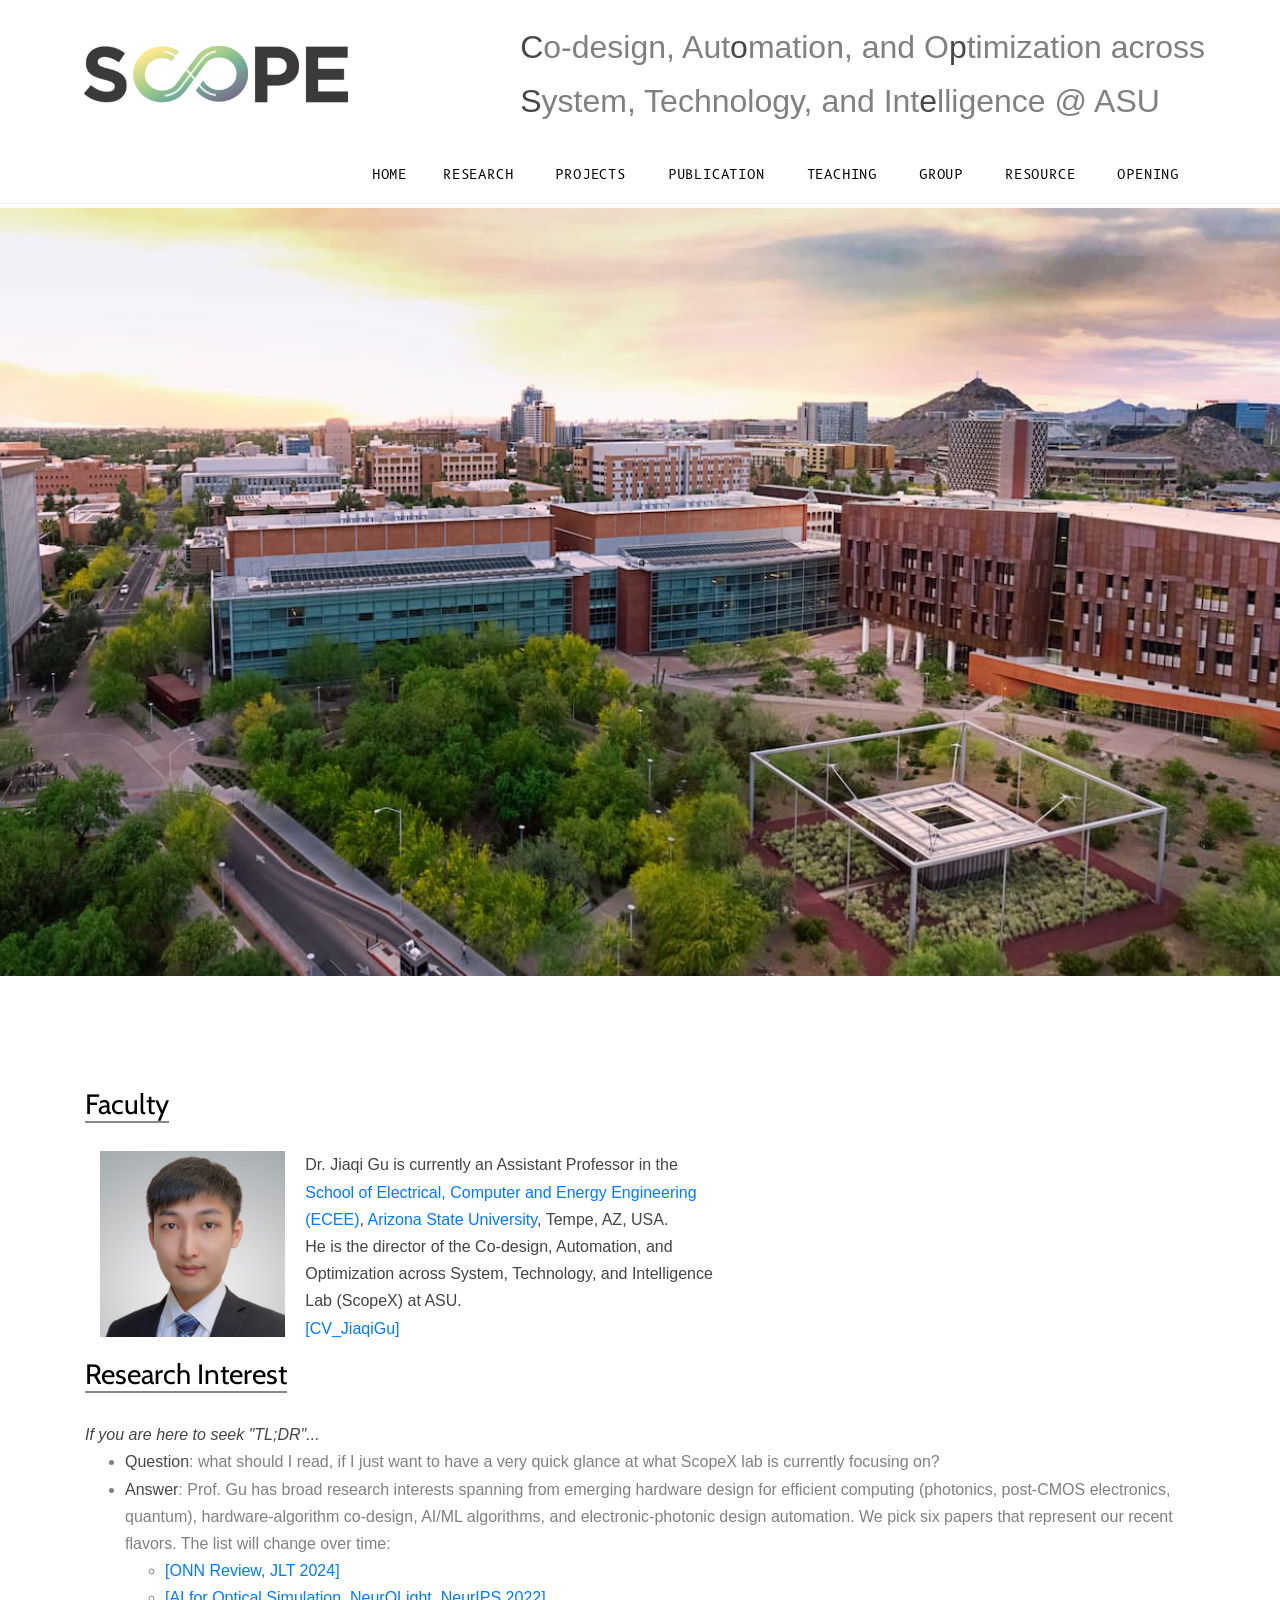
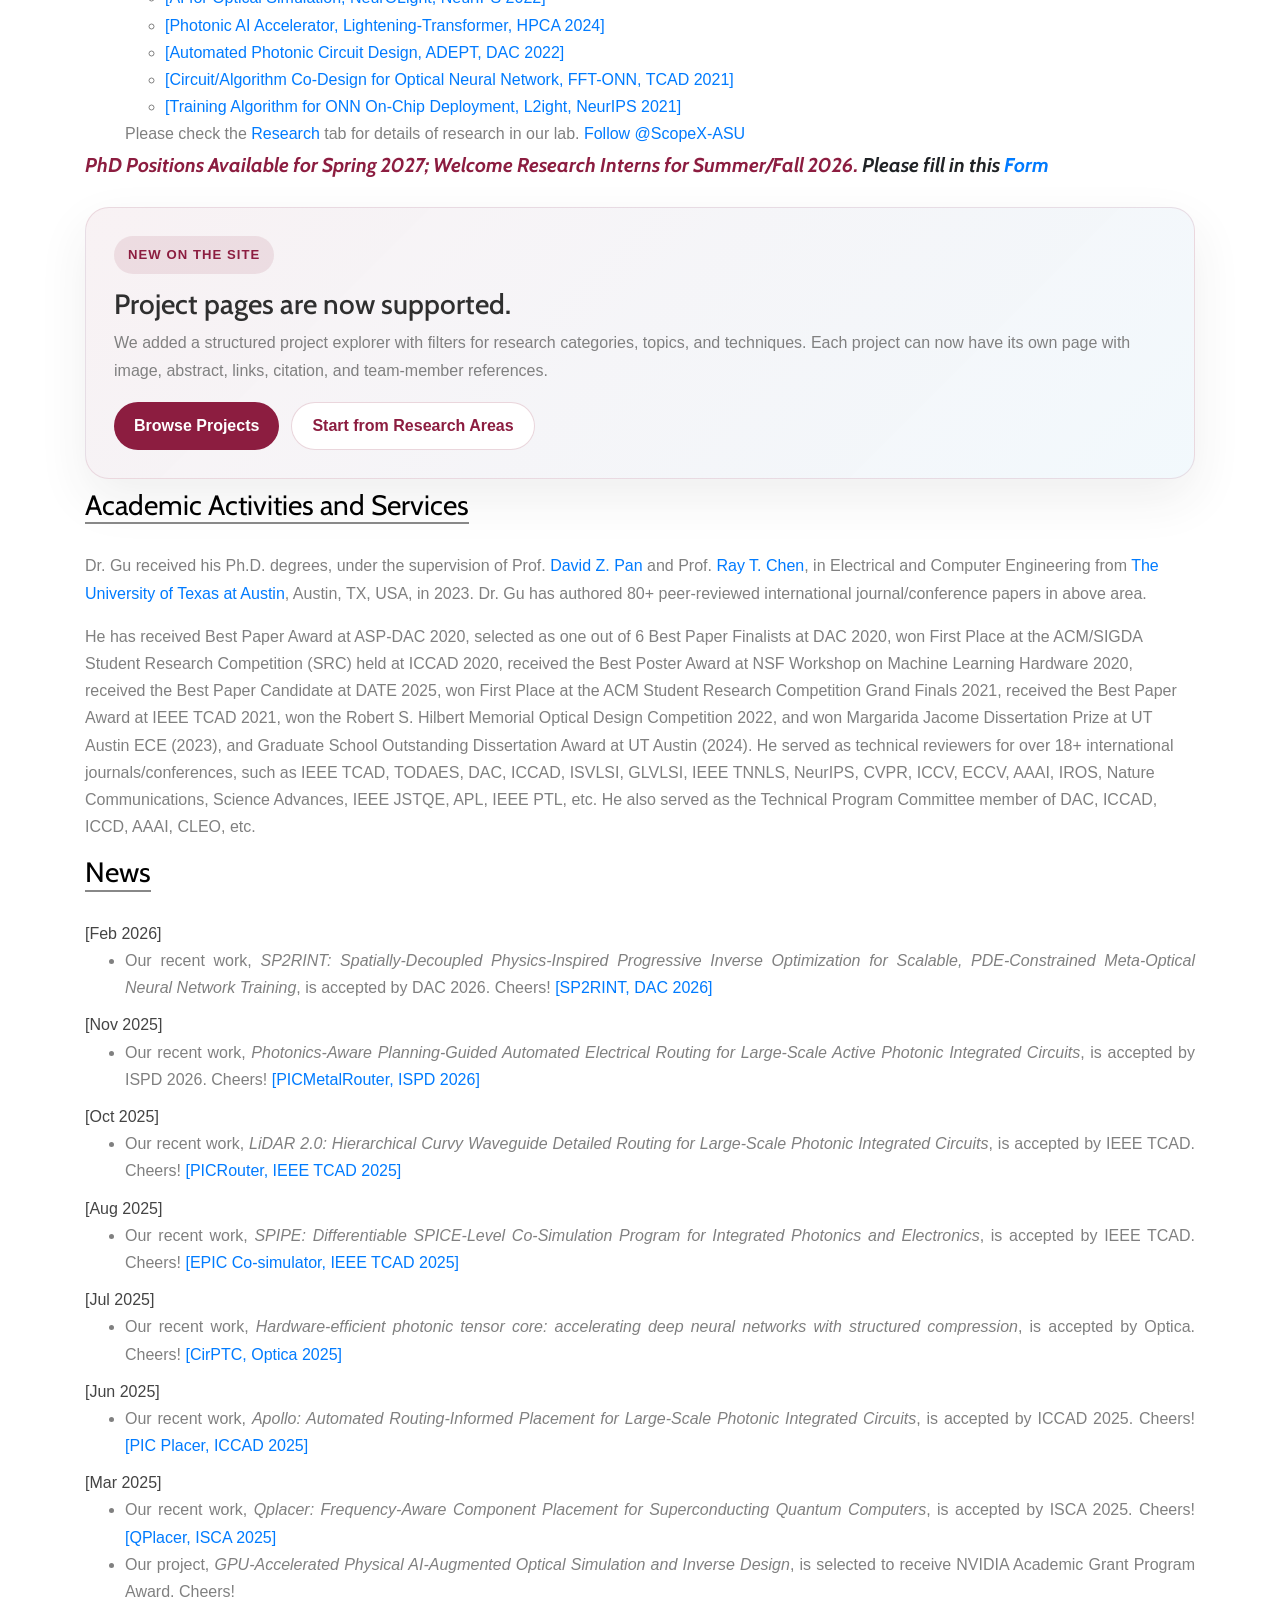
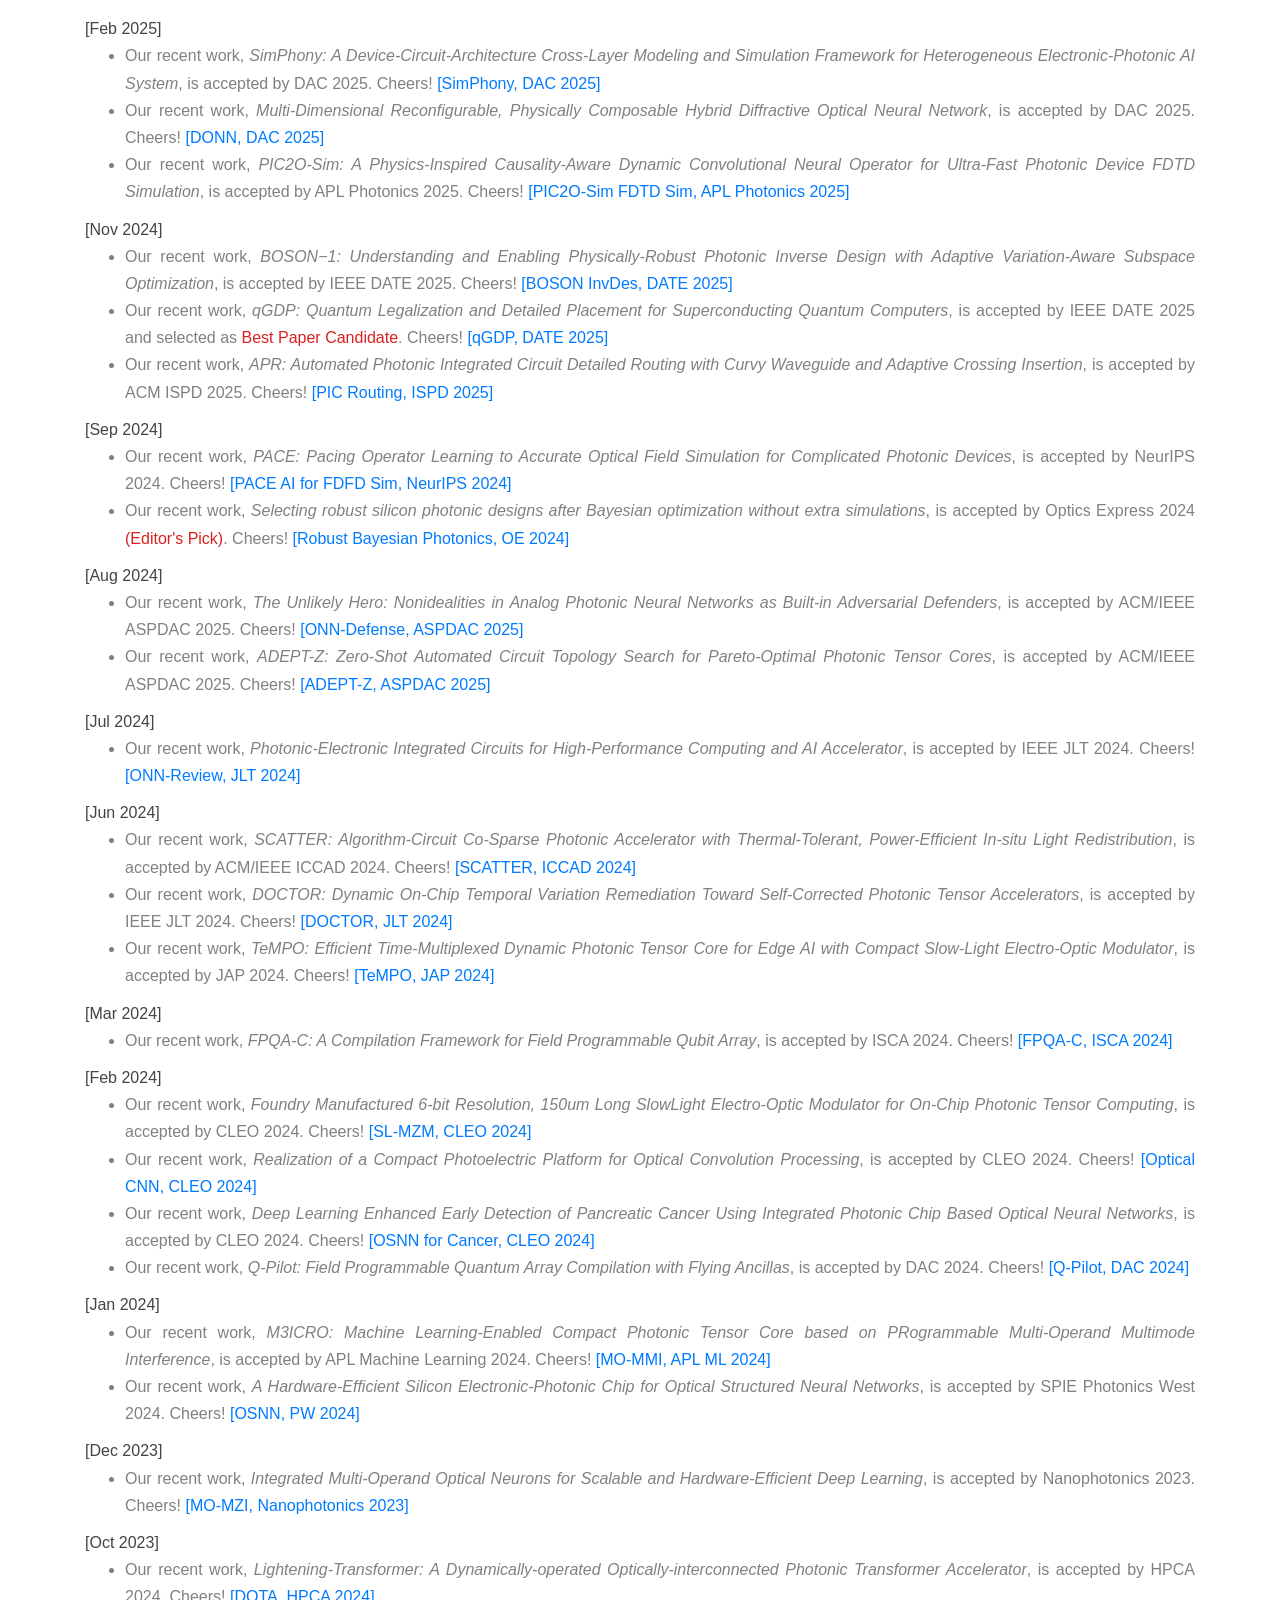
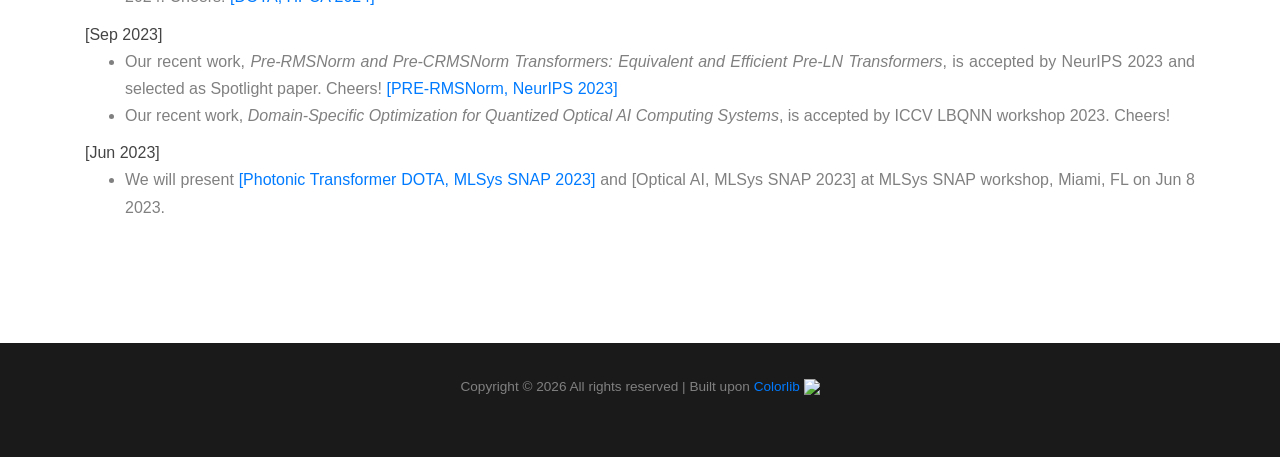
==== index.html @ 62d4c820 "[major] support research projects" ====
<!DOCTYPE html>
<html lang="en">

<head>
    <title>ScopeX @ ASU</title>
    <meta charset="utf-8">
    <meta name="viewport" content="width=device-width, initial-scale=1, shrink-to-fit=no">


    <link href="https://fonts.googleapis.com/css?family=B612+Mono|Cabin:400,700&display=swap" rel="stylesheet">

    <link rel="stylesheet" href="fonts/icomoon/style.css">
    <link rel="stylesheet" href="https://stackpath.bootstrapcdn.com/bootstrap/4.4.1/css/bootstrap.min.css"
        integrity="sha384-Vkoo8x4CGsO3+Hhxv8T/Q5PaXtkKtu6ug5TOeNV6gBiFeWPGFN9MuhOf23Q9Ifjh" crossorigin="anonymous">

    <link rel="stylesheet" href="css/jquery-ui.css">
    <link rel="stylesheet" href="css/owl.carousel.min.css">
    <link rel="stylesheet" href="css/owl.theme.default.min.css">
    <link rel="stylesheet" href="css/owl.theme.default.min.css">

    <link rel="stylesheet" href="css/jquery.fancybox.min.css">

    <link rel="stylesheet" href="fonts/flaticon/font/flaticon.css">

    <link rel="stylesheet" href="css/aos.css">
    <link href="css/jquery.mb.YTPlayer.min.css" media="all" rel="stylesheet" type="text/css">

    <link rel="stylesheet" href="css/style.css">
    <link rel="stylesheet" href="css/projects.css">
    <link rel="shortcut icon" type="image/x-icon" href="favicon.ico" />
    <!-- HTML5 shim and Respond.js for IE8 support of HTML5 elements and media queries -->
    <!--[if lt IE 9]>
    <script src="https://oss.maxcdn.com/html5shiv/3.7.2/html5shiv.min.js"></script>
    <script src="https://oss.maxcdn.com/respond/1.4.2/respond.min.js"></script>
    <![endif]-->


</head>

<body data-spy="scroll" data-target=".site-navbar-target" data-offset="300">

    <div class="site-wrap">

        <div class="site-mobile-menu site-navbar-target">
            <div class="site-mobile-menu-header">
                <div class="site-mobile-menu-close mt-3">
                    <span class="icon-close2 js-menu-toggle"></span>
                </div>
            </div>
            <div class="site-mobile-menu-body"></div>
        </div>

        <div class="header-top">
            <div class="container" style="padding:20px">
                <div class="row align-items-center">
                    <!-- <div class="col-12 col-lg-6 d-flex"> -->
                    <img src="./logo.png" width="25%" />
                    <a class="ml-auto site-logo">
                        <b style="color: rgb(71, 71, 71)">C</b>o-design, Aut<b
                            style="color: rgb(71, 71, 71)">o</b>mation, and O<b
                            style="color: rgb(71, 71, 71)">p</b>timization across<br><b
                            style="color: rgb(71, 71, 71)">S</b>ystem, Technology, and Int<b
                            style="color: rgb(71, 71, 71)">e</b>lligence @ ASU
                    </a>
                    <a href="#"
                        class="ml-auto d-inline-block d-lg-none site-menu-toggle js-menu-toggle text-black"><span
                            class="icon-menu h3"></span></a>

                    <!-- </div> -->
                    <!-- <div class="col-12 col-lg-6 ml-auto d-flex">
                    <div class="ml-md-auto top-social d-none d-lg-inline-block">
                        <a href="#" class="d-inline-block p-3"> </a>
                        <a href="#" class="d-inline-block p-3"> </a>
                        <a href="#" class="d-inline-block p-3"> </a>
                    </div>

                </div> -->
                    <!--          <div class="col-6 d-block d-lg-none text-right">-->

                </div>
            </div>
        </div>


        <div class="site-navbar py-2 js-sticky-header site-navbar-target d-none pl-0 d-lg-block" role="banner">

            <div class="container" style="padding-right=10%">
                <div class="d-flex align-items-right">
                    <!-- <div class="mr-auto">
                    <a href="index.html">
                       <img src="./logo.png" width="10%"/>
                             &nbsp&nbsp<b>V</b>isual <b>I</b>nformatics Group @ University of <b>T</b>exas at <b>A</b>ustin
                    </a>
                </div> -->
                    <div class="ml-auto">
                        <nav class="site-navigation position-relative text-right" role="navigation">
                            <ul class="site-menu main-menu js-clone-nav mr-auto d-none pl-0 d-lg-block">
                                <li class="active">
                                    <a href="index.html" class="nav-link text-right">Home</a>
                                </li>
                                <li>
                                    <a href="research.html" class=" nav-link text-left">Research</a>
                                </li>
                                <li>
                                    <a href="projects/index.html" class=" nav-link text-left">Projects</a>
                                </li>
                                <li>
                                    <a href="publication.html" class=" nav-link text-left">Publication</a>
                                </li>
                                <li>
                                    <a href="teaching.html" class=" nav-link text-left">Teaching</a>
                                </li>
                                <li>
                                    <a href="group.html" class="nav-link text-left">Group</a>
                                </li>
                                <li>
                                    <a href="resource.html" class="nav-link text-left">Resource</a>
                                </li>
                                <li>
                                    <a href="prospective_students.html" class="nav-link text-left">Opening</a>
                                </li>
                                <!-- <li class="nav-item dropdown">
                                              <a class="nav-link dropdown-toggle" href="challenge.html" id="navbarDropdown" role="button" data-toggle="dropdown" aria-haspopup="true" aria-expanded="false">
                                   Challenge
                                 </a>
                                          <div class="dropdown-menu" aria-labelledby="navbarDropdown">
                                           <a class="dropdown-item" href="challenge1.html">Tiny Object Detection Challenge</a>
                                           <a class="dropdown-item" href="challenge2.html">Image Restoration for UDC Challenge</a>
                                         </div>
                            </li>
                            <li>
                                <a href="callforpapers.html" class="nav-link text-left">Call for Papers</a>
                            </li>

                            <li>
                                <a href="speakers.html" class="nav-link text-left">Invited Speakers</a>
                            </li>

                            <li class="nav-item dropdown">
                                <a class="nav-link dropdown-toggle" href="challenge.html" id="navbarDropdown"
                                   role="button" data-toggle="dropdown" aria-haspopup="true" aria-expanded="false">
                                    Previous
                                </a>
                                <div class="dropdown-menu" aria-labelledby="navbarDropdown">
                                    <a class="dropdown-item" href="https://yuqian2.wixsite.com/forlq">RLQ'19</a>
                                </div>
                            </li> -->
                            </ul>
                        </nav>

                    </div>

                </div>
            </div>

        </div>

    </div>


    <div class="site-blocks-cover " style="background-image: url('./background.jpeg');"
        data-stellar-background-ratio="1">
        <div class="container">
            <div class="row align-items-center justify-content-center">
                <div class="col-md-10 text-center" data-aos="fade-up">

                </div>
            </div>
        </div>
    </div>

    <div class="site-section">
        <div class="container">
            <div class="row">
                <div class="col-lg-12">
                    <div class="section-title" style="margin-bottom:20px">
                        <h2>Faculty</h2>
                    </div>
                    <!-- <div class="row align-items-center justify-content-left"> -->
                    <div class="col-1 col-lg-7 d-flex">
                        <img class="avatar" src="./groups/JiaqiGu_2x2.jpg"
                            style="width: 30%; height: 30%; margin-right: 20px;" />
                        <p style="flex: 1;"><b style="color:rgb(68, 68, 68)">Dr. Jiaqi Gu is currently an Assistant
                                Professor in the <a href="https://ecee.engineering.asu.edu/">School of Electrical,
                                    Computer
                                    and Energy Engineering (ECEE)</a>, <a href="https://www.asu.edu/">Arizona State
                                    University</a>, Tempe, AZ, USA.<br>

                                He is the director of the Co-design, Automation, and Optimization across System,
                                Technology, and Intelligence Lab (ScopeX) at
                                ASU.<br>
                                <a href="http://www.jqgu.net/files/Jiaqi_Gu_CV_EN.pdf">[CV_JiaqiGu]</a></b></p>
                    </div>
                    <div class="section-title" style="margin-bottom:20px">
                        <h2>Research Interest</h2>
                    </div>
                    <b style="color:rgb(68, 68, 68)"><i>

                            If you are here to seek "TL;DR"...</i></b>
                    <ul style="margin-bottom:5px">
                        <li><b style="color:rgb(71, 71, 71)">Question</b>: what should I read, if I just want to
                            have a very quick glance at what ScopeX lab is currently focusing on? </li>
                        <li><b style="color:rgb(71, 71, 71)">Answer</b>: Prof. Gu has broad research interests spanning
                            from emerging hardware design for
                            efficient computing (photonics, post-CMOS electronics, quantum), hardware-algorithm
                            co-design, AI/ML
                            algorithms, and electronic-photonic design automation. We pick six papers that
                            represent our recent flavors. The list will change over time:
                            <ul>
                                <li><a href="https://arxiv.org/abs/2403.02688">[ONN Review, JLT 2024]</a></li>
                                <li><a href="http://arxiv.org/abs/2209.10098">[AI for Optical Simulation, NeurOLight,
                                        NeurIPS 2022]</a></li>
                                <li><a href="https://arxiv.org/abs/2305.19533">[Photonic AI Accelerator, Lightening-Transformer, HPCA 2024]</a></li>
                                <li><a href="https://arxiv.org/abs/2112.08703">[Automated Photonic Circuit Design,
                                        ADEPT, DAC
                                        2022]</a></li>
                                <li><a href="https://doi.org/10.1109/TCAD.2020.3027649">[Circuit/Algorithm Co-Design for
                                        Optical Neural Network, FFT-ONN, TCAD 2021]</a></li>
                                <li><a href="https://arxiv.org/abs/2110.14807">[Training Algorithm for ONN On-Chip
                                        Deployment, L2ight, NeurIPS 2021]</a></li>
                            </ul>
                        </li>
                        Please check the <a href="./research.html">Research</a> tab for details of research in our lab.

                        <!-- <li><b style="color:rgb(71, 71, 71)">[New]</b>: Since April 2023, a group of VITA
                                    students volunteer to run a group twitter page together (opinions on students' own):
                                    <a href="https://twitter.com/VITAGroupUT?ref_src=twsrc%5Etfw"
                                        class="twitter-follow-button" data-show-count="false">Follow @VITAGroupUT</a>
                                    <script async src="https://platform.twitter.com/widgets.js" charset="utf-8"
                                        data-size="large"></script>
                                    <p> -->
                        <a class="github-button" href="https://github.com/ScopeX-ASU"
                            aria-label="Follow @ScopeX-ASU on GitHub">Follow @ScopeX-ASU</a>
                        <script async defer src="https://buttons.github.io/buttons.js"></script>
                    </ul>
                    <h5><strong><em><a href="./prospective_students.html" style="color:rgb(140, 29, 64)">
                                    PhD Positions Available for Spring 2027; Welcome Research Interns for Summer/Fall 2026.</a>
                                    Please fill in this <a href="https://forms.gle/Bg6QPACbudNKCsDW9">Form</a></em></strong></h5>
                    <div class="projects-home-card" data-aos="fade-up">
                        <div class="projects-kicker">New on the Site</div>
                        <h3>Project pages are now supported.</h3>
                        <p>We added a structured project explorer with filters for research categories, topics, and
                            techniques. Each project can now have its own page with image, abstract, links, citation,
                            and team-member references.</p>
                        <div class="projects-home-actions">
                            <a class="scopex-button" href="projects/index.html">Browse Projects</a>
                            <a class="scopex-button scopex-button-secondary" href="research.html">Start from Research Areas</a>
                        </div>
                    </div>
                    <div class="section-title" style="margin-bottom:20px">
                        <h2>Academic Activities and Services</h2>
                    </div>
                    <p>Dr. Gu received his Ph.D. degrees, under the supervision of Prof. <a
                            href="https://www.ece.utexas.edu/people/faculty/david-z-pan">David Z. Pan</a> and Prof. <a
                            href="https://www.ece.utexas.edu/people/faculty/ray-chen">Ray T. Chen</a>, in Electrical and
                        Computer Engineering from <a href="https://www.utexas.edu/">The University of Texas at
                            Austin</a>, Austin, TX, USA, in 2023.
                        Dr. Gu has authored 80+ peer-reviewed international journal/conference papers in above area.</p>
                    <p>He has received Best Paper Award at ASP-DAC 2020, selected as one out of 6 Best
                        Paper Finalists
                        at DAC 2020, won First Place at the ACM/SIGDA Student Research Competition (SRC) held at
                        ICCAD
                        2020, received the Best Poster Award at NSF Workshop on Machine Learning Hardware 2020, 
                        received the Best Paper Candidate at DATE 2025, won First Place at the ACM Student Research Competition Grand Finals 2021, received the Best
                        Paper
                        Award at IEEE TCAD 2021, won the Robert S. Hilbert Memorial Optical Design
                        Competition 2022, and won Margarida Jacome Dissertation Prize at UT Austin ECE (2023), and Graduate School Outstanding Dissertation Award at UT Austin (2024).
                        He served as technical reviewers for over 18+ international journals/conferences, such as IEEE
                        TCAD, TODAES, DAC, ICCAD, ISVLSI, GLVLSI, IEEE TNNLS, NeurIPS, CVPR, ICCV, ECCV, AAAI, IROS,
                        Nature Communications, Science Advances, IEEE JSTQE, APL, IEEE PTL, etc. He also served as the
                        Technical
                        Program Committee member of DAC, ICCAD, ICCD, AAAI, CLEO, etc.
                    </p>

                    <div class="section-title" style="margin-bottom:20px">
                        <h2>News</h2>
                    </div>
                    <div class="trend-entry d-flex">
                        <div class="trend-contents">
                            <b style="color:rgb(68, 68, 68)">[Feb 2026]</b>
                            <ul style="margin-bottom:5px">
                                <li> Our recent work, <i>SP2RINT: Spatially-Decoupled Physics-Inspired Progressive Inverse Optimization for Scalable, 
                                    PDE-Constrained Meta-Optical Neural Network Training</i>, 
                                    is accepted by DAC 2026. Cheers!
                                    <a href="https://arxiv.org/abs/2505.18377">[SP2RINT, DAC 2026]</a>
                                </li>
                        </div>
                    </div>
                    <div class="trend-entry d-flex">
                        <div class="trend-contents">
                            <b style="color:rgb(68, 68, 68)">[Nov 2025]</b>
                            <ul style="margin-bottom:5px">
                                <li> Our recent work, <i>Photonics-Aware Planning-Guided Automated Electrical Routing for Large-Scale Active Photonic Integrated Circuits</i>, 
                                    is accepted by ISPD 2026. Cheers!
                                    <a href="https://arxiv.org/abs/2509.23764">[PICMetalRouter, ISPD 2026]</a>
                                </li>
                        </div>
                    </div>
                    <div class="trend-entry d-flex">
                        <div class="trend-contents">
                            <b style="color:rgb(68, 68, 68)">[Oct 2025]</b>
                            <ul style="margin-bottom:5px">
                                <li> Our recent work, <i>LiDAR 2.0: Hierarchical Curvy Waveguide Detailed Routing for Large-Scale Photonic Integrated Circuits</i>, 
                                    is accepted by IEEE TCAD. Cheers!
                                    <a href="https://arxiv.org/abs/2505.17239">[PICRouter, IEEE TCAD 2025]</a>
                                </li>
                        </div>
                    </div>
                    <div class="trend-entry d-flex">
                        <div class="trend-contents">
                            <b style="color:rgb(68, 68, 68)">[Aug 2025]</b>
                            <ul style="margin-bottom:5px">
                                <li> Our recent work, <i>SPIPE: Differentiable SPICE-Level Co-Simulation Program for Integrated Photonics and Electronics</i>, 
                                    is accepted by IEEE TCAD. Cheers!
                                    <a href="https://ieeexplore.ieee.org/document/11123599">[EPIC Co-simulator, IEEE TCAD 2025]</a>
                                </li>
                        </div>
                    </div>
                    <div class="trend-entry d-flex">
                        <div class="trend-contents">
                            <b style="color:rgb(68, 68, 68)">[Jul 2025]</b>
                            <ul style="margin-bottom:5px">
                                <li> Our recent work, <i>Hardware-efficient photonic tensor core: accelerating deep neural networks with structured compression</i>, 
                                    is accepted by Optica. Cheers!
                                    <a href="https://opg.optica.org/optica/fulltext.cfm?uri=optica-12-7-1079&id=574160">[CirPTC, Optica 2025]</a>
                                </li>
                        </div>
                    </div>
                    <div class="trend-entry d-flex">
                        <div class="trend-contents">
                            <b style="color:rgb(68, 68, 68)">[Jun 2025]</b>
                            <ul style="margin-bottom:5px">
                                <li> Our recent work, <i>Apollo: Automated Routing-Informed Placement for Large-Scale Photonic Integrated Circuits</i>, 
                                    is accepted by ICCAD 2025. Cheers!
                                    <a href="https://arxiv.org/abs/2504.18813">[PIC Placer, ICCAD 2025]</a>
                                </li>
                        </div>
                    </div>
                    <div class="trend-entry d-flex">
                        <div class="trend-contents">
                            <b style="color:rgb(68, 68, 68)">[Mar 2025]</b>
                            <ul style="margin-bottom:5px">
                                <li> Our recent work, <i>Qplacer: Frequency-Aware Component Placement for Superconducting Quantum Computers</i>, 
                                    is accepted by ISCA 2025. Cheers!
                                    <a href="https://arxiv.org/abs/2401.17450">[QPlacer, ISCA 2025]</a>
                                </li>
                                <li> Our project, <i>GPU-Accelerated Physical AI-Augmented Optical Simulation and Inverse Design</i>, 
                                    is selected to receive NVIDIA Academic Grant Program Award. Cheers!
                                </li>
                        </div>
                    </div>
                    <div class="trend-entry d-flex">
                        <div class="trend-contents">
                            <b style="color:rgb(68, 68, 68)">[Feb 2025]</b>
                            <ul style="margin-bottom:5px">
                                <li> Our recent work, <i>SimPhony: A Device-Circuit-Architecture Cross-Layer Modeling and Simulation Framework for Heterogeneous Electronic-Photonic AI System</i>, 
                                    is accepted by DAC 2025. Cheers!
                                    <a href="https://arxiv.org/abs/2411.13715">[SimPhony, DAC 2025]</a>
                                </li>
                                <li> Our recent work, <i>Multi-Dimensional Reconfigurable, Physically Composable Hybrid Diffractive Optical Neural Network</i>, 
                                    is accepted by DAC 2025. Cheers!
                                    <a href="https://arxiv.org/abs/2411.05748">[DONN, DAC 2025]</a>
                                </li>
                                <li> Our recent work, <i>PIC2O-Sim: A Physics-Inspired Causality-Aware Dynamic Convolutional Neural Operator for Ultra-Fast Photonic Device FDTD Simulation</i>, 
                                    is accepted by APL Photonics 2025. Cheers!
                                    <a href="https://arxiv.org/abs/2406.17810">[PIC2O-Sim FDTD Sim, APL Photonics 2025]</a>
                                </li>
                        </div>
                    </div>
                    <div class="trend-entry d-flex">
                        <div class="trend-contents">
                            <b style="color:rgb(68, 68, 68)">[Nov 2024]</b>
                            <ul style="margin-bottom:5px">
                                <li> Our recent work, <i>BOSON−1: Understanding and Enabling Physically-Robust Photonic Inverse Design with Adaptive Variation-Aware Subspace Optimization</i>, 
                                    is accepted by IEEE DATE 2025. Cheers!
                                    <a href="https://arxiv.org/abs/2411.08210">[BOSON InvDes, DATE 2025]</a>
                                </li>
                                <li> Our recent work, <i>qGDP: Quantum Legalization and Detailed Placement for Superconducting Quantum Computers</i>, 
                                    is accepted by IEEE DATE 2025 and selected as <b style="color:rgb(217, 33, 33)">Best Paper Candidate</b>. Cheers!
                                    <a href="https://arxiv.org/abs/2411.02447">[qGDP, DATE 2025]</a>
                                </li>
                                <li> Our recent work, <i>APR: Automated Photonic Integrated Circuit Detailed Routing with Curvy Waveguide and Adaptive Crossing Insertion</i>, 
                                    is accepted by ACM ISPD 2025. Cheers!
                                    <a href="https://arxiv.org/abs/2410.01260">[PIC Routing, ISPD 2025]</a>
                                </li>
                        </div>
                    </div>
                    <div class="trend-entry d-flex">
                        <div class="trend-contents">
                            <b style="color:rgb(68, 68, 68)">[Sep 2024]</b>
                            <ul style="margin-bottom:5px">
                                <li> Our recent work, <i>PACE: Pacing Operator Learning
                                    to Accurate Optical Field Simulation for Complicated Photonic Devices</i>, 
                                    is accepted by NeurIPS 2024. Cheers!
                                    <a href="">[PACE AI for FDFD Sim, NeurIPS 2024]</a>
                                </li>
                                <li> Our recent work, <i>Selecting robust silicon photonic designs after Bayesian optimization without extra simulations</i>, 
                                    is accepted by Optics Express 2024 <b style="color:rgb(217, 33, 33)">(Editor's Pick)</b>. Cheers!
                                    <a href="">[Robust Bayesian Photonics, OE 2024]</a>
                                </li>
                        </div>
                    </div>
                    <div class="trend-entry d-flex">
                        <div class="trend-contents">
                            <b style="color:rgb(68, 68, 68)">[Aug 2024]</b>
                            <ul style="margin-bottom:5px">
                                <li> Our recent work, <i>The Unlikely Hero: Nonidealities in Analog Photonic Neural Networks as Built-in Adversarial Defenders</i>, 
                                    is accepted by ACM/IEEE ASPDAC 2025. Cheers! 
                                    <a href="">[ONN-Defense, ASPDAC 2025]</a>
                                </li>
                                <li> Our recent work, <i>ADEPT-Z: Zero-Shot Automated Circuit Topology Search for Pareto-Optimal Photonic Tensor Cores</i>, 
                                    is accepted by ACM/IEEE ASPDAC 2025. Cheers! 
                                    <a href="">[ADEPT-Z, ASPDAC 2025]</a>
                                </li>
                        </div>
                    </div>
                    <div class="trend-entry d-flex">
                        <div class="trend-contents">
                            <b style="color:rgb(68, 68, 68)">[Jul 2024]</b>
                            <ul style="margin-bottom:5px">
                                <li> Our recent work, <i>Photonic-Electronic Integrated Circuits for 
                                    High-Performance Computing and AI Accelerator</i>, 
                                    is accepted by IEEE JLT 2024. Cheers! 
                                    <a href="https://arxiv.org/abs/2403.02688">[ONN-Review, JLT 2024]</a>
                                </li>
                        </div>
                    </div>
                    <div class="trend-entry d-flex">
                        <div class="trend-contents">
                            <b style="color:rgb(68, 68, 68)">[Jun 2024]</b>
                            <ul style="margin-bottom:5px">
                                <li> Our recent work, <i>SCATTER: Algorithm-Circuit Co-Sparse Photonic Accelerator with
                                    Thermal-Tolerant, Power-Efficient In-situ Light Redistribution</i>, 
                                    is accepted by ACM/IEEE ICCAD 2024. Cheers! 
                                    <a href="https://arxiv.org/abs/2407.05510">[SCATTER, ICCAD 2024]</a>
                                </li>
                                <li> Our recent work, <i>DOCTOR: Dynamic On-Chip Temporal Variation Remediation Toward Self-Corrected Photonic Tensor Accelerators</i>, 
                                    is accepted by IEEE JLT 2024. Cheers! 
                                    <a href="https://arxiv.org/abs/2403.02688">[DOCTOR, JLT 2024]</a>
                                </li>
                                <li> Our recent work, <i>TeMPO: Efficient Time-Multiplexed Dynamic Photonic 
                                    Tensor Core for Edge AI with Compact Slow-Light Electro-Optic Modulator</i>, 
                                    is accepted by JAP 2024. Cheers! 
                                    <a href="https://arxiv.org/abs/2402.07393">[TeMPO, JAP 2024]</a>
                                </li>
                        </div>
                    </div>
                    <div class="trend-entry d-flex">
                        <div class="trend-contents">
                            <b style="color:rgb(68, 68, 68)">[Mar 2024]</b>
                            <ul style="margin-bottom:5px">
                                <li> Our recent work, <i>FPQA-C: A Compilation Framework for Field Programmable Qubit Array</i>, 
                                    is accepted by ISCA 2024. Cheers! 
                                    <a href="https://arxiv.org/pdf/2311.15123">[FPQA-C, ISCA 2024]</a>
                                </li>
                        </div>
                    </div>
                    <div class="trend-entry d-flex">
                        <div class="trend-contents">
                            <b style="color:rgb(68, 68, 68)">[Feb 2024]</b>
                            <ul style="margin-bottom:5px">
                                <li> Our recent work, <i>Foundry Manufactured 6-bit Resolution, 150um Long SlowLight Electro-Optic 
                                    Modulator for On-Chip Photonic Tensor Computing</i>, 
                                    is accepted by CLEO 2024. Cheers! 
                                    <a href="http://www.jqgu.net/publications/papers/ONN_CLEO2024_Gu.pdf">[SL-MZM, CLEO 2024]</a>
                                </li>
                                <li> Our recent work, <i>Realization of a Compact Photoelectric Platform for Optical Convolution Processing</i>, 
                                    is accepted by CLEO 2024. Cheers! 
                                    <a href="http://www.jqgu.net/publications/papers/ONN_CLEO2024_Gu2.pdf">[Optical CNN, CLEO 2024]</a>
                                </li>
                                <li> Our recent work, <i>Deep Learning Enhanced Early Detection of Pancreatic Cancer Using Integrated 
                                    Photonic Chip Based Optical Neural Networks</i>, 
                                    is accepted by CLEO 2024. Cheers! 
                                    <a href="http://www.jqgu.net/publications/papers/ONN_CLEO2024_Gu3.pdf">[OSNN for Cancer, CLEO 2024]</a>
                                </li>
                                <li> Our recent work, <i>Q-Pilot: Field Programmable Quantum Array Compilation with Flying Ancillas</i>, 
                                    is accepted by DAC 2024. Cheers! 
                                    <a href="https://arxiv.org/pdf/2311.16190">[Q-Pilot, DAC 2024]</a>
                                </li>
                        </div>
                    </div>
                    <div class="trend-entry d-flex">
                        <div class="trend-contents">
                            <b style="color:rgb(68, 68, 68)">[Jan 2024]</b>
                            <ul style="margin-bottom:5px">
                                <li> Our recent work, <i>M3ICRO: Machine Learning-Enabled Compact Photonic Tensor Core based on PRogrammable Multi-Operand Multimode Interference</i>, 
                                    is accepted by APL Machine Learning 2024. Cheers! 
                                    <a href="https://arxiv.org/abs/2305.19505">[MO-MMI, APL ML 2024]</a>
                                </li>
                                <li> Our recent work, <i>A Hardware-Efficient Silicon Electronic-Photonic Chip for Optical Structured Neural Networks</i>, 
                                    is accepted by SPIE Photonics West 2024. Cheers! 
                                    <a href="https://spie.org/photonics-west/presentation/A-hardware-efficient-silicon-electronic-photonic-chip-for-optical-structured/12892-3">[OSNN, PW 2024]</a>
                                </li>
                        </div>
                    </div>
                    <div class="trend-entry d-flex">
                        <div class="trend-contents">
                            <b style="color:rgb(68, 68, 68)">[Dec 2023]</b>
                            <ul style="margin-bottom:5px">
                                <li> Our recent work, <i>Integrated Multi-Operand Optical Neurons for Scalable and Hardware-Efficient Deep Learning</i>, 
                                    is accepted by Nanophotonics 2023. Cheers! 
                                    <a href="https://arxiv.org/abs/2305.19592">[MO-MZI, Nanophotonics 2023]</a>
                                </li>
                        </div>
                    </div>
                    <div class="trend-entry d-flex">
                        <div class="trend-contents">
                            <b style="color:rgb(68, 68, 68)">[Oct 2023]</b>
                            <ul style="margin-bottom:5px">
                                <li> Our recent work, <i>Lightening-Transformer: A Dynamically-operated Optically-interconnected Photonic Transformer Accelerator</i>, 
                                    is accepted by HPCA 2024. Cheers! 
                                    <a href="https://arxiv.org/abs/2305.19533">[DOTA, HPCA 2024]</a>
                                </li>
                        </div>
                    </div>
                    <div class="trend-entry d-flex">
                        <div class="trend-contents">
                            <b style="color:rgb(68, 68, 68)">[Sep 2023]</b>
                            <ul style="margin-bottom:5px">
                                <li> Our recent work, <i>Pre-RMSNorm and Pre-CRMSNorm Transformers: Equivalent and Efficient Pre-LN Transformers</i>, 
                                    is accepted by NeurIPS 2023 and selected as <b>Spotlight</b> paper. Cheers! 
                                    <a href="https://arxiv.org/abs/2305.19533">[PRE-RMSNorm, NeurIPS 2023]</a>
                                </li>
                                <li> Our recent work, <i>Domain-Specific Optimization for Quantized Optical AI Computing Systems</i>, 
                                    is accepted by ICCV LBQNN workshop 2023. Cheers!
                                </li>
                        </div>
                    </div>
                    <div class="trend-entry d-flex">
                        <div class="trend-contents">
                            <b style="color:rgb(68, 68, 68)">[Jun 2023]</b>
                            <ul style="margin-bottom:5px">
                                <li> We will present <a href="https://arxiv.org/abs/2305.19533">[Photonic Transformer
                                        DOTA, MLSys SNAP 2023]</a> and [Optical AI, MLSys
                                    SNAP 2023] at MLSys SNAP workshop, Miami, FL on Jun 8 2023.
                                </li>

                        </div>
                    </div>
                </div>
            </div>
        </div>
    </div>
    


    <!-- END section -->


    <div class="footer">
        <div class="container">
            <div class="row">
                <div class="col-12">
                    <div class="copyright">
                        <p>
                            <!-- Link back to Colorlib can't be removed. Template is licensed under CC BY 3.0. -->
                            Copyright &copy;
                            <script>document.write(new Date().getFullYear());</script>
                            All rights reserved | Built upon <a href="https://colorlib.com" target="_blank">Colorlib</a>
                            <a href="https://clustrmaps.com/site/1bv8m"  title="Visit tracker"><img src="//www.clustrmaps.com/map_v2.png?d=r-76MZlB4E_y-z9tgq0m_R2gexjWJa-9lZ6piWiMsOw&cl=ffffff" /></a>
                            
                            <!-- Link back to Colorlib can't be removed. Template is licensed under CC BY 3.0. -->
                        </p>

                    </div>
                </div>
            </div>
        </div>
    </div>

    </div>
    <!-- .site-wrap -->


    <!-- loader -->
    <!-- <div id="loader" class="show fullscreen">
    <svg class="circular" width="48px" height="48px">
        <circle class="path-bg" cx="24" cy="24" r="22" fill="none" stroke-width="4" stroke="#eeeeee"/>
        <circle class="path" cx="24" cy="24" r="22" fill="none" stroke-width="4" stroke-miterlimit="10"
                stroke="#ff5e15"/>
    </svg>
</div> -->

    <script src="js/jquery-3.3.1.min.js"></script>
    <script src="js/jquery-migrate-3.0.1.min.js"></script>
    <script src="js/jquery-ui.js"></script>
    <script src="js/popper.min.js"></script>
    <script src="js/bootstrap.min.js"></script>
    <script src="js/owl.carousel.min.js"></script>
    <script src="js/jquery.stellar.min.js"></script>
    <script src="js/jquery.countdown.min.js"></script>
    <script src="js/bootstrap-datepicker.min.js"></script>
    <script src="js/jquery.easing.1.3.js"></script>
    <script src="js/aos.js"></script>
    <script src="js/jquery.fancybox.min.js"></script>
    <script src="js/jquery.sticky.js"></script>
    <script src="js/jquery.mb.YTPlayer.min.js"></script>

    <script src="js/main.js"></script>

</body>

</html>
---- fonts/icomoon/style.css ----
@font-face {
  font-family: 'icomoon';
  src:  url('fonts/icomoon.eot?10si43');
  src:  url('fonts/icomoon.eot?10si43#iefix') format('embedded-opentype'),
    url('fonts/icomoon.ttf?10si43') format('truetype'),
    url('fonts/icomoon.woff?10si43') format('woff'),
    url('fonts/icomoon.svg?10si43#icomoon') format('svg');
  font-weight: normal;
  font-style: normal;
}

[class^="icon-"], [class*=" icon-"] {
  /* use !important to prevent issues with browser extensions that change fonts */
  font-family: 'icomoon' !important;
  speak: none;
  font-style: normal;
  font-weight: normal;
  font-variant: normal;
  text-transform: none;
  line-height: 1;

  /* Better Font Rendering =========== */
  -webkit-font-smoothing: antialiased;
  -moz-osx-font-smoothing: grayscale;
}

.icon-asterisk:before {
  content: "\f069";
}
.icon-plus:before {
  content: "\f067";
}
.icon-question:before {
  content: "\f128";
}
.icon-minus:before {
  content: "\f068";
}
.icon-glass:before {
  content: "\f000";
}
.icon-music:before {
  content: "\f001";
}
.icon-search:before {
  content: "\f002";
}
.icon-envelope-o:before {
  content: "\f003";
}
.icon-heart:before {
  content: "\f004";
}
.icon-star:before {
  content: "\f005";
}
.icon-star-o:before {
  content: "\f006";
}
.icon-user:before {
  content: "\f007";
}
.icon-film:before {
  content: "\f008";
}
.icon-th-large:before {
  content: "\f009";
}
.icon-th:before {
  content: "\f00a";
}
.icon-th-list:before {
  content: "\f00b";
}
.icon-check:before {
  content: "\f00c";
}
.icon-close:before {
  content: "\f00d";
}
.icon-remove:before {
  content: "\f00d";
}
.icon-times:before {
  content: "\f00d";
}
.icon-search-plus:before {
  content: "\f00e";
}
.icon-search-minus:before {
  content: "\f010";
}
.icon-power-off:before {
  content: "\f011";
}
.icon-signal:before {
  content: "\f012";
}
.icon-cog:before {
  content: "\f013";
}
.icon-gear:before {
  content: "\f013";
}
.icon-trash-o:before {
  content: "\f014";
}
.icon-home:before {
  content: "\f015";
}
.icon-file-o:before {
  content: "\f016";
}
.icon-clock-o:before {
  content: "\f017";
}
.icon-road:before {
  content: "\f018";
}
.icon-download:before {
  content: "\f019";
}
.icon-arrow-circle-o-down:before {
  content: "\f01a";
}
.icon-arrow-circle-o-up:before {
  content: "\f01b";
}
.icon-inbox:before {
  content: "\f01c";
}
.icon-play-circle-o:before {
  content: "\f01d";
}
.icon-repeat:before {
  content: "\f01e";
}
.icon-rotate-right:before {
  content: "\f01e";
}
.icon-refresh:before {
  content: "\f021";
}
.icon-list-alt:before {
  content: "\f022";
}
.icon-lock:before {
  content: "\f023";
}
.icon-flag:before {
  content: "\f024";
}
.icon-headphones:before {
  content: "\f025";
}
.icon-volume-off:before {
  content: "\f026";
}
.icon-volume-down:before {
  content: "\f027";
}
.icon-volume-up:before {
  content: "\f028";
}
.icon-qrcode:before {
  content: "\f029";
}
.icon-barcode:before {
  content: "\f02a";
}
.icon-tag:before {
  content: "\f02b";
}
.icon-tags:before {
  content: "\f02c";
}
.icon-book:before {
  content: "\f02d";
}
.icon-bookmark:before {
  content: "\f02e";
}
.icon-print:before {
  content: "\f02f";
}
.icon-camera:before {
  content: "\f030";
}
.icon-font:before {
  content: "\f031";
}
.icon-bold:before {
  content: "\f032";
}
.icon-italic:before {
  content: "\f033";
}
.icon-text-height:before {
  content: "\f034";
}
.icon-text-width:before {
  content: "\f035";
}
.icon-align-left:before {
  content: "\f036";
}
.icon-align-center:before {
  content: "\f037";
}
.icon-align-right:before {
  content: "\f038";
}
.icon-align-justify:before {
  content: "\f039";
}
.icon-list:before {
  content: "\f03a";
}
.icon-dedent:before {
  content: "\f03b";
}
.icon-outdent:before {
  content: "\f03b";
}
.icon-indent:before {
  content: "\f03c";
}
.icon-video-camera:before {
  content: "\f03d";
}
.icon-image:before {
  content: "\f03e";
}
.icon-photo:before {
  content: "\f03e";
}
.icon-picture-o:before {
  content: "\f03e";
}
.icon-pencil:before {
  content: "\f040";
}
.icon-map-marker:before {
  content: "\f041";
}
.icon-adjust:before {
  content: "\f042";
}
.icon-tint:before {
  content: "\f043";
}
.icon-edit:before {
  content: "\f044";
}
.icon-pencil-square-o:before {
  content: "\f044";
}
.icon-share-square-o:before {
  content: "\f045";
}
.icon-check-square-o:before {
  content: "\f046";
}
.icon-arrows:before {
  content: "\f047";
}
.icon-step-backward:before {
  content: "\f048";
}
.icon-fast-backward:before {
  content: "\f049";
}
.icon-backward:before {
  content: "\f04a";
}
.icon-play:before {
  content: "\f04b";
}
.icon-pause:before {
  content: "\f04c";
}
.icon-stop:before {
  content: "\f04d";
}
.icon-forward:before {
  content: "\f04e";
}
.icon-fast-forward:before {
  content: "\f050";
}
.icon-step-forward:before {
  content: "\f051";
}
.icon-eject:before {
  content: "\f052";
}
.icon-chevron-left:before {
  content: "\f053";
}
.icon-chevron-right:before {
  content: "\f054";
}
.icon-plus-circle:before {
  content: "\f055";
}
.icon-minus-circle:before {
  content: "\f056";
}
.icon-times-circle:before {
  content: "\f057";
}
.icon-check-circle:before {
  content: "\f058";
}
.icon-question-circle:before {
  content: "\f059";
}
.icon-info-circle:before {
  content: "\f05a";
}
.icon-crosshairs:before {
  content: "\f05b";
}
.icon-times-circle-o:before {
  content: "\f05c";
}
.icon-check-circle-o:before {
  content: "\f05d";
}
.icon-ban:before {
  content: "\f05e";
}
.icon-arrow-left:before {
  content: "\f060";
}
.icon-arrow-right:before {
  content: "\f061";
}
.icon-arrow-up:before {
  content: "\f062";
}
.icon-arrow-down:before {
  content: "\f063";
}
.icon-mail-forward:before {
  content: "\f064";
}
.icon-share:before {
  content: "\f064";
}
.icon-expand:before {
  content: "\f065";
}
.icon-compress:before {
  content: "\f066";
}
.icon-exclamation-circle:before {
  content: "\f06a";
}
.icon-gift:before {
  content: "\f06b";
}
.icon-leaf:before {
  content: "\f06c";
}
.icon-fire:before {
  content: "\f06d";
}
.icon-eye:before {
  content: "\f06e";
}
.icon-eye-slash:before {
  content: "\f070";
}
.icon-exclamation-triangle:before {
  content: "\f071";
}
.icon-warning:before {
  content: "\f071";
}
.icon-plane:before {
  content: "\f072";
}
.icon-calendar:before {
  content: "\f073";
}
.icon-random:before {
  content: "\f074";
}
.icon-comment:before {
  content: "\f075";
}
.icon-magnet:before {
  content: "\f076";
}
.icon-chevron-up:before {
  content: "\f077";
}
.icon-chevron-down:before {
  content: "\f078";
}
.icon-retweet:before {
  content: "\f079";
}
.icon-shopping-cart:before {
  content: "\f07a";
}
.icon-folder:before {
  content: "\f07b";
}
.icon-folder-open:before {
  content: "\f07c";
}
.icon-arrows-v:before {
  content: "\f07d";
}
.icon-arrows-h:before {
  content: "\f07e";
}
.icon-bar-chart:before {
  content: "\f080";
}
.icon-bar-chart-o:before {
  content: "\f080";
}
.icon-twitter-square:before {
  content: "\f081";
}
.icon-facebook-square:before {
  content: "\f082";
}
.icon-camera-retro:before {
  content: "\f083";
}
.icon-key:before {
  content: "\f084";
}
.icon-cogs:before {
  content: "\f085";
}
.icon-gears:before {
  content: "\f085";
}
.icon-comments:before {
  content: "\f086";
}
.icon-thumbs-o-up:before {
  content: "\f087";
}
.icon-thumbs-o-down:before {
  content: "\f088";
}
.icon-star-half:before {
  content: "\f089";
}
.icon-heart-o:before {
  content: "\f08a";
}
.icon-sign-out:before {
  content: "\f08b";
}
.icon-linkedin-square:before {
  content: "\f08c";
}
.icon-thumb-tack:before {
  content: "\f08d";
}
.icon-external-link:before {
  content: "\f08e";
}
.icon-sign-in:before {
  content: "\f090";
}
.icon-trophy:before {
  content: "\f091";
}
.icon-github-square:before {
  content: "\f092";
}
.icon-upload:before {
  content: "\f093";
}
.icon-lemon-o:before {
  content: "\f094";
}
.icon-phone:before {
  content: "\f095";
}
.icon-square-o:before {
  content: "\f096";
}
.icon-bookmark-o:before {
  content: "\f097";
}
.icon-phone-square:before {
  content: "\f098";
}
.icon-twitter:before {
  content: "\f099";
}
.icon-facebook:before {
  content: "\f09a";
}
.icon-facebook-f:before {
  content: "\f09a";
}
.icon-github:before {
  content: "\f09b";
}
.icon-unlock:before {
  content: "\f09c";
}
.icon-credit-card:before {
  content: "\f09d";
}
.icon-feed:before {
  content: "\f09e";
}
.icon-rss:before {
  content: "\f09e";
}
.icon-hdd-o:before {
  content: "\f0a0";
}
.icon-bullhorn:before {
  content: "\f0a1";
}
.icon-bell-o:before {
  content: "\f0a2";
}
.icon-certificate:before {
  content: "\f0a3";
}
.icon-hand-o-right:before {
  content: "\f0a4";
}
.icon-hand-o-left:before {
  content: "\f0a5";
}
.icon-hand-o-up:before {
  content: "\f0a6";
}
.icon-hand-o-down:before {
  content: "\f0a7";
}
.icon-arrow-circle-left:before {
  content: "\f0a8";
}
.icon-arrow-circle-right:before {
  content: "\f0a9";
}
.icon-arrow-circle-up:before {
  content: "\f0aa";
}
.icon-arrow-circle-down:before {
  content: "\f0ab";
}
.icon-globe:before {
  content: "\f0ac";
}
.icon-wrench:before {
  content: "\f0ad";
}
.icon-tasks:before {
  content: "\f0ae";
}
.icon-filter:before {
  content: "\f0b0";
}
.icon-briefcase:before {
  content: "\f0b1";
}
.icon-arrows-alt:before {
  content: "\f0b2";
}
.icon-group:before {
  content: "\f0c0";
}
.icon-users:before {
  content: "\f0c0";
}
.icon-chain:before {
  content: "\f0c1";
}
.icon-link:before {
  content: "\f0c1";
}
.icon-cloud:before {
  content: "\f0c2";
}
.icon-flask:before {
  content: "\f0c3";
}
.icon-cut:before {
  content: "\f0c4";
}
.icon-scissors:before {
  content: "\f0c4";
}
.icon-copy:before {
  content: "\f0c5";
}
.icon-files-o:before {
  content: "\f0c5";
}
.icon-paperclip:before {
  content: "\f0c6";
}
.icon-floppy-o:before {
  content: "\f0c7";
}
.icon-save:before {
  content: "\f0c7";
}
.icon-square:before {
  content: "\f0c8";
}
.icon-bars:before {
  content: "\f0c9";
}
.icon-navicon:before {
  content: "\f0c9";
}
.icon-reorder:before {
  content: "\f0c9";
}
.icon-list-ul:before {
  content: "\f0ca";
}
.icon-list-ol:before {
  content: "\f0cb";
}
.icon-strikethrough:before {
  content: "\f0cc";
}
.icon-underline:before {
  content: "\f0cd";
}
.icon-table:before {
  content: "\f0ce";
}
.icon-magic:before {
  content: "\f0d0";
}
.icon-truck:before {
  content: "\f0d1";
}
.icon-pinterest:before {
  content: "\f0d2";
}
.icon-pinterest-square:before {
  content: "\f0d3";
}
.icon-google-plus-square:before {
  content: "\f0d4";
}
.icon-google-plus:before {
  content: "\f0d5";
}
.icon-money:before {
  content: "\f0d6";
}
.icon-caret-down:before {
  content: "\f0d7";
}
.icon-caret-up:before {
  content: "\f0d8";
}
.icon-caret-left:before {
  content: "\f0d9";
}
.icon-caret-right:before {
  content: "\f0da";
}
.icon-columns:before {
  content: "\f0db";
}
.icon-sort:before {
  content: "\f0dc";
}
.icon-unsorted:before {
  content: "\f0dc";
}
.icon-sort-desc:before {
  content: "\f0dd";
}
.icon-sort-down:before {
  content: "\f0dd";
}
.icon-sort-asc:before {
  content: "\f0de";
}
.icon-sort-up:before {
  content: "\f0de";
}
.icon-envelope:before {
  content: "\f0e0";
}
.icon-linkedin:before {
  content: "\f0e1";
}
.icon-rotate-left:before {
  content: "\f0e2";
}
.icon-undo:before {
  content: "\f0e2";
}
.icon-gavel:before {
  content: "\f0e3";
}
.icon-legal:before {
  content: "\f0e3";
}
.icon-dashboard:before {
  content: "\f0e4";
}
.icon-tachometer:before {
  content: "\f0e4";
}
.icon-comment-o:before {
  content: "\f0e5";
}
.icon-comments-o:before {
  content: "\f0e6";
}
.icon-bolt:before {
  content: "\f0e7";
}
.icon-flash:before {
  content: "\f0e7";
}
.icon-sitemap:before {
  content: "\f0e8";
}
.icon-umbrella:before {
  content: "\f0e9";
}
.icon-clipboard:before {
  content: "\f0ea";
}
.icon-paste:before {
  content: "\f0ea";
}
.icon-lightbulb-o:before {
  content: "\f0eb";
}
.icon-exchange:before {
  content: "\f0ec";
}
.icon-cloud-download:before {
  content: "\f0ed";
}
.icon-cloud-upload:before {
  content: "\f0ee";
}
.icon-user-md:before {
  content: "\f0f0";
}
.icon-stethoscope:before {
  content: "\f0f1";
}
.icon-suitcase:before {
  content: "\f0f2";
}
.icon-bell:before {
  content: "\f0f3";
}
.icon-coffee:before {
  content: "\f0f4";
}
.icon-cutlery:before {
  content: "\f0f5";
}
.icon-file-text-o:before {
  content: "\f0f6";
}
.icon-building-o:before {
  content: "\f0f7";
}
.icon-hospital-o:before {
  content: "\f0f8";
}
.icon-ambulance:before {
  content: "\f0f9";
}
.icon-medkit:before {
  content: "\f0fa";
}
.icon-fighter-jet:before {
  content: "\f0fb";
}
.icon-beer:before {
  content: "\f0fc";
}
.icon-h-square:before {
  content: "\f0fd";
}
.icon-plus-square:before {
  content: "\f0fe";
}
.icon-angle-double-left:before {
  content: "\f100";
}
.icon-angle-double-right:before {
  content: "\f101";
}
.icon-angle-double-up:before {
  content: "\f102";
}
.icon-angle-double-down:before {
  content: "\f103";
}
.icon-angle-left:before {
  content: "\f104";
}
.icon-angle-right:before {
  content: "\f105";
}
.icon-angle-up:before {
  content: "\f106";
}
.icon-angle-down:before {
  content: "\f107";
}
.icon-desktop:before {
  content: "\f108";
}
.icon-laptop:before {
  content: "\f109";
}
.icon-tablet:before {
  content: "\f10a";
}
.icon-mobile:before {
  content: "\f10b";
}
.icon-mobile-phone:before {
  content: "\f10b";
}
.icon-circle-o:before {
  content: "\f10c";
}
.icon-quote-left:before {
  content: "\f10d";
}
.icon-quote-right:before {
  content: "\f10e";
}
.icon-spinner:before {
  content: "\f110";
}
.icon-circle:before {
  content: "\f111";
}
.icon-mail-reply:before {
  content: "\f112";
}
.icon-reply:before {
  content: "\f112";
}
.icon-github-alt:before {
  content: "\f113";
}
.icon-folder-o:before {
  content: "\f114";
}
.icon-folder-open-o:before {
  content: "\f115";
}
.icon-smile-o:before {
  content: "\f118";
}
.icon-frown-o:before {
  content: "\f119";
}
.icon-meh-o:before {
  content: "\f11a";
}
.icon-gamepad:before {
  content: "\f11b";
}
.icon-keyboard-o:before {
  content: "\f11c";
}
.icon-flag-o:before {
  content: "\f11d";
}
.icon-flag-checkered:before {
  content: "\f11e";
}
.icon-terminal:before {
  content: "\f120";
}
.icon-code:before {
  content: "\f121";
}
.icon-mail-reply-all:before {
  content: "\f122";
}
.icon-reply-all:before {
  content: "\f122";
}
.icon-star-half-empty:before {
  content: "\f123";
}
.icon-star-half-full:before {
  content: "\f123";
}
.icon-star-half-o:before {
  content: "\f123";
}
.icon-location-arrow:before {
  content: "\f124";
}
.icon-crop:before {
  content: "\f125";
}
.icon-code-fork:before {
  content: "\f126";
}
.icon-chain-broken:before {
  content: "\f127";
}
.icon-unlink:before {
  content: "\f127";
}
.icon-info:before {
  content: "\f129";
}
.icon-exclamation:before {
  content: "\f12a";
}
.icon-superscript:before {
  content: "\f12b";
}
.icon-subscript:before {
  content: "\f12c";
}
.icon-eraser:before {
  content: "\f12d";
}
.icon-puzzle-piece:before {
  content: "\f12e";
}
.icon-microphone:before {
  content: "\f130";
}
.icon-microphone-slash:before {
  content: "\f131";
}
.icon-shield:before {
  content: "\f132";
}
.icon-calendar-o:before {
  content: "\f133";
}
.icon-fire-extinguisher:before {
  content: "\f134";
}
.icon-rocket:before {
  content: "\f135";
}
.icon-maxcdn:before {
  content: "\f136";
}
.icon-chevron-circle-left:before {
  content: "\f137";
}
.icon-chevron-circle-right:before {
  content: "\f138";
}
.icon-chevron-circle-up:before {
  content: "\f139";
}
.icon-chevron-circle-down:before {
  content: "\f13a";
}
.icon-html5:before {
  content: "\f13b";
}
.icon-css3:before {
  content: "\f13c";
}
.icon-anchor:before {
  content: "\f13d";
}
.icon-unlock-alt:before {
  content: "\f13e";
}
.icon-bullseye:before {
  content: "\f140";
}
.icon-ellipsis-h:before {
  content: "\f141";
}
.icon-ellipsis-v:before {
  content: "\f142";
}
.icon-rss-square:before {
  content: "\f143";
}
.icon-play-circle:before {
  content: "\f144";
}
.icon-ticket:before {
  content: "\f145";
}
.icon-minus-square:before {
  content: "\f146";
}
.icon-minus-square-o:before {
  content: "\f147";
}
.icon-level-up:before {
  content: "\f148";
}
.icon-level-down:before {
  content: "\f149";
}
.icon-check-square:before {
  content: "\f14a";
}
.icon-pencil-square:before {
  content: "\f14b";
}
.icon-external-link-square:before {
  content: "\f14c";
}
.icon-share-square:before {
  content: "\f14d";
}
.icon-compass:before {
  content: "\f14e";
}
.icon-caret-square-o-down:before {
  content: "\f150";
}
.icon-toggle-down:before {
  content: "\f150";
}
.icon-caret-square-o-up:before {
  content: "\f151";
}
.icon-toggle-up:before {
  content: "\f151";
}
.icon-caret-square-o-right:before {
  content: "\f152";
}
.icon-toggle-right:before {
  content: "\f152";
}
.icon-eur:before {
  content: "\f153";
}
.icon-euro:before {
  content: "\f153";
}
.icon-gbp:before {
  content: "\f154";
}
.icon-dollar:before {
  content: "\f155";
}
.icon-usd:before {
  content: "\f155";
}
.icon-inr:before {
  content: "\f156";
}
.icon-rupee:before {
  content: "\f156";
}
.icon-cny:before {
  content: "\f157";
}
.icon-jpy:before {
  content: "\f157";
}
.icon-rmb:before {
  content: "\f157";
}
.icon-yen:before {
  content: "\f157";
}
.icon-rouble:before {
  content: "\f158";
}
.icon-rub:before {
  content: "\f158";
}
.icon-ruble:before {
  content: "\f158";
}
.icon-krw:before {
  content: "\f159";
}
.icon-won:before {
  content: "\f159";
}
.icon-bitcoin:before {
  content: "\f15a";
}
.icon-btc:before {
  content: "\f15a";
}
.icon-file:before {
  content: "\f15b";
}
.icon-file-text:before {
  content: "\f15c";
}
.icon-sort-alpha-asc:before {
  content: "\f15d";
}
.icon-sort-alpha-desc:before {
  content: "\f15e";
}
.icon-sort-amount-asc:before {
  content: "\f160";
}
.icon-sort-amount-desc:before {
  content: "\f161";
}
.icon-sort-numeric-asc:before {
  content: "\f162";
}
.icon-sort-numeric-desc:before {
  content: "\f163";
}
.icon-thumbs-up:before {
  content: "\f164";
}
.icon-thumbs-down:before {
  content: "\f165";
}
.icon-youtube-square:before {
  content: "\f166";
}
.icon-youtube:before {
  content: "\f167";
}
.icon-xing:before {
  content: "\f168";
}
.icon-xing-square:before {
  content: "\f169";
}
.icon-youtube-play:before {
  content: "\f16a";
}
.icon-dropbox:before {
  content: "\f16b";
}
.icon-stack-overflow:before {
  content: "\f16c";
}
.icon-instagram:before {
  content: "\f16d";
}
.icon-flickr:before {
  content: "\f16e";
}
.icon-adn:before {
  content: "\f170";
}
.icon-bitbucket:before {
  content: "\f171";
}
.icon-bitbucket-square:before {
  content: "\f172";
}
.icon-tumblr:before {
  content: "\f173";
}
.icon-tumblr-square:before {
  content: "\f174";
}
.icon-long-arrow-down:before {
  content: "\f175";
}
.icon-long-arrow-up:before {
  content: "\f176";
}
.icon-long-arrow-left:before {
  content: "\f177";
}
.icon-long-arrow-right:before {
  content: "\f178";
}
.icon-apple:before {
  content: "\f179";
}
.icon-windows:before {
  content: "\f17a";
}
.icon-android:before {
  content: "\f17b";
}
.icon-linux:before {
  content: "\f17c";
}
.icon-dribbble:before {
  content: "\f17d";
}
.icon-skype:before {
  content: "\f17e";
}
.icon-foursquare:before {
  content: "\f180";
}
.icon-trello:before {
  content: "\f181";
}
.icon-female:before {
  content: "\f182";
}
.icon-male:before {
  content: "\f183";
}
.icon-gittip:before {
  content: "\f184";
}
.icon-gratipay:before {
  content: "\f184";
}
.icon-sun-o:before {
  content: "\f185";
}
.icon-moon-o:before {
  content: "\f186";
}
.icon-archive:before {
  content: "\f187";
}
.icon-bug:before {
  content: "\f188";
}
.icon-vk:before {
  content: "\f189";
}
.icon-weibo:before {
  content: "\f18a";
}
.icon-renren:before {
  content: "\f18b";
}
.icon-pagelines:before {
  content: "\f18c";
}
.icon-stack-exchange:before {
  content: "\f18d";
}
.icon-arrow-circle-o-right:before {
  content: "\f18e";
}
.icon-arrow-circle-o-left:before {
  content: "\f190";
}
.icon-caret-square-o-left:before {
  content: "\f191";
}
.icon-toggle-left:before {
  content: "\f191";
}
.icon-dot-circle-o:before {
  content: "\f192";
}
.icon-wheelchair:before {
  content: "\f193";
}
.icon-vimeo-square:before {
  content: "\f194";
}
.icon-try:before {
  content: "\f195";
}
.icon-turkish-lira:before {
  content: "\f195";
}
.icon-plus-square-o:before {
  content: "\f196";
}
.icon-space-shuttle:before {
  content: "\f197";
}
.icon-slack:before {
  content: "\f198";
}
.icon-envelope-square:before {
  content: "\f199";
}
.icon-wordpress:before {
  content: "\f19a";
}
.icon-openid:before {
  content: "\f19b";
}
.icon-bank:before {
  content: "\f19c";
}
.icon-institution:before {
  content: "\f19c";
}
.icon-university:before {
  content: "\f19c";
}
.icon-graduation-cap:before {
  content: "\f19d";
}
.icon-mortar-board:before {
  content: "\f19d";
}
.icon-yahoo:before {
  content: "\f19e";
}
.icon-google:before {
  content: "\f1a0";
}
.icon-reddit:before {
  content: "\f1a1";
}
.icon-reddit-square:before {
  content: "\f1a2";
}
.icon-stumbleupon-circle:before {
  content: "\f1a3";
}
.icon-stumbleupon:before {
  content: "\f1a4";
}
.icon-delicious:before {
  content: "\f1a5";
}
.icon-digg:before {
  content: "\f1a6";
}
.icon-pied-piper-pp:before {
  content: "\f1a7";
}
.icon-pied-piper-alt:before {
  content: "\f1a8";
}
.icon-drupal:before {
  content: "\f1a9";
}
.icon-joomla:before {
  content: "\f1aa";
}
.icon-language:before {
  content: "\f1ab";
}
.icon-fax:before {
  content: "\f1ac";
}
.icon-building:before {
  content: "\f1ad";
}
.icon-child:before {
  content: "\f1ae";
}
.icon-paw:before {
  content: "\f1b0";
}
.icon-spoon:before {
  content: "\f1b1";
}
.icon-cube:before {
  content: "\f1b2";
}
.icon-cubes:before {
  content: "\f1b3";
}
.icon-behance:before {
  content: "\f1b4";
}
.icon-behance-square:before {
  content: "\f1b5";
}
.icon-steam:before {
  content: "\f1b6";
}
.icon-steam-square:before {
  content: "\f1b7";
}
.icon-recycle:before {
  content: "\f1b8";
}
.icon-automobile:before {
  content: "\f1b9";
}
.icon-car:before {
  content: "\f1b9";
}
.icon-cab:before {
  content: "\f1ba";
}
.icon-taxi:before {
  content: "\f1ba";
}
.icon-tree:before {
  content: "\f1bb";
}
.icon-spotify:before {
  content: "\f1bc";
}
.icon-deviantart:before {
  content: "\f1bd";
}
.icon-soundcloud:before {
  content: "\f1be";
}
.icon-database:before {
  content: "\f1c0";
}
.icon-file-pdf-o:before {
  content: "\f1c1";
}
.icon-file-word-o:before {
  content: "\f1c2";
}
.icon-file-excel-o:before {
  content: "\f1c3";
}
.icon-file-powerpoint-o:before {
  content: "\f1c4";
}
.icon-file-image-o:before {
  content: "\f1c5";
}
.icon-file-photo-o:before {
  content: "\f1c5";
}
.icon-file-picture-o:before {
  content: "\f1c5";
}
.icon-file-archive-o:before {
  content: "\f1c6";
}
.icon-file-zip-o:before {
  content: "\f1c6";
}
.icon-file-audio-o:before {
  content: "\f1c7";
}
.icon-file-sound-o:before {
  content: "\f1c7";
}
.icon-file-movie-o:before {
  content: "\f1c8";
}
.icon-file-video-o:before {
  content: "\f1c8";
}
.icon-file-code-o:before {
  content: "\f1c9";
}
.icon-vine:before {
  content: "\f1ca";
}
.icon-codepen:before {
  content: "\f1cb";
}
.icon-jsfiddle:before {
  content: "\f1cc";
}
.icon-life-bouy:before {
  content: "\f1cd";
}
.icon-life-buoy:before {
  content: "\f1cd";
}
.icon-life-ring:before {
  content: "\f1cd";
}
.icon-life-saver:before {
  content: "\f1cd";
}
.icon-support:before {
  content: "\f1cd";
}
.icon-circle-o-notch:before {
  content: "\f1ce";
}
.icon-ra:before {
  content: "\f1d0";
}
.icon-rebel:before {
  content: "\f1d0";
}
.icon-resistance:before {
  content: "\f1d0";
}
.icon-empire:before {
  content: "\f1d1";
}
.icon-ge:before {
  content: "\f1d1";
}
.icon-git-square:before {
  content: "\f1d2";
}
.icon-git:before {
  content: "\f1d3";
}
.icon-hacker-news:before {
  content: "\f1d4";
}
.icon-y-combinator-square:before {
  content: "\f1d4";
}
.icon-yc-square:before {
  content: "\f1d4";
}
.icon-tencent-weibo:before {
  content: "\f1d5";
}
.icon-qq:before {
  content: "\f1d6";
}
.icon-wechat:before {
  content: "\f1d7";
}
.icon-weixin:before {
  content: "\f1d7";
}
.icon-paper-plane:before {
  content: "\f1d8";
}
.icon-send:before {
  content: "\f1d8";
}
.icon-paper-plane-o:before {
  content: "\f1d9";
}
.icon-send-o:before {
  content: "\f1d9";
}
.icon-history:before {
  content: "\f1da";
}
.icon-circle-thin:before {
  content: "\f1db";
}
.icon-header:before {
  content: "\f1dc";
}
.icon-paragraph:before {
  content: "\f1dd";
}
.icon-sliders:before {
  content: "\f1de";
}
.icon-share-alt:before {
  content: "\f1e0";
}
.icon-share-alt-square:before {
  content: "\f1e1";
}
.icon-bomb:before {
  content: "\f1e2";
}
.icon-futbol-o:before {
  content: "\f1e3";
}
.icon-soccer-ball-o:before {
  content: "\f1e3";
}
.icon-tty:before {
  content: "\f1e4";
}
.icon-binoculars:before {
  content: "\f1e5";
}
.icon-plug:before {
  content: "\f1e6";
}
.icon-slideshare:before {
  content: "\f1e7";
}
.icon-twitch:before {
  content: "\f1e8";
}
.icon-yelp:before {
  content: "\f1e9";
}
.icon-newspaper-o:before {
  content: "\f1ea";
}
.icon-wifi:before {
  content: "\f1eb";
}
.icon-calculator:before {
  content: "\f1ec";
}
.icon-paypal:before {
  content: "\f1ed";
}
.icon-google-wallet:before {
  content: "\f1ee";
}
.icon-cc-visa:before {
  content: "\f1f0";
}
.icon-cc-mastercard:before {
  content: "\f1f1";
}
.icon-cc-discover:before {
  content: "\f1f2";
}
.icon-cc-amex:before {
  content: "\f1f3";
}
.icon-cc-paypal:before {
  content: "\f1f4";
}
.icon-cc-stripe:before {
  content: "\f1f5";
}
.icon-bell-slash:before {
  content: "\f1f6";
}
.icon-bell-slash-o:before {
  content: "\f1f7";
}
.icon-trash:before {
  content: "\f1f8";
}
.icon-copyright:before {
  content: "\f1f9";
}
.icon-at:before {
  content: "\f1fa";
}
.icon-eyedropper:before {
  content: "\f1fb";
}
.icon-paint-brush:before {
  content: "\f1fc";
}
.icon-birthday-cake:before {
  content: "\f1fd";
}
.icon-area-chart:before {
  content: "\f1fe";
}
.icon-pie-chart:before {
  content: "\f200";
}
.icon-line-chart:before {
  content: "\f201";
}
.icon-lastfm:before {
  content: "\f202";
}
.icon-lastfm-square:before {
  content: "\f203";
}
.icon-toggle-off:before {
  content: "\f204";
}
.icon-toggle-on:before {
  content: "\f205";
}
.icon-bicycle:before {
  content: "\f206";
}
.icon-bus:before {
  content: "\f207";
}
.icon-ioxhost:before {
  content: "\f208";
}
.icon-angellist:before {
  content: "\f209";
}
.icon-cc:before {
  content: "\f20a";
}
.icon-ils:before {
  content: "\f20b";
}
.icon-shekel:before {
  content: "\f20b";
}
.icon-sheqel:before {
  content: "\f20b";
}
.icon-meanpath:before {
  content: "\f20c";
}
.icon-buysellads:before {
  content: "\f20d";
}
.icon-connectdevelop:before {
  content: "\f20e";
}
.icon-dashcube:before {
  content: "\f210";
}
.icon-forumbee:before {
  content: "\f211";
}
.icon-leanpub:before {
  content: "\f212";
}
.icon-sellsy:before {
  content: "\f213";
}
.icon-shirtsinbulk:before {
  content: "\f214";
}
.icon-simplybuilt:before {
  content: "\f215";
}
.icon-skyatlas:before {
  content: "\f216";
}
.icon-cart-plus:before {
  content: "\f217";
}
.icon-cart-arrow-down:before {
  content: "\f218";
}
.icon-diamond:before {
  content: "\f219";
}
.icon-ship:before {
  content: "\f21a";
}
.icon-user-secret:before {
  content: "\f21b";
}
.icon-motorcycle:before {
  content: "\f21c";
}
.icon-street-view:before {
  content: "\f21d";
}
.icon-heartbeat:before {
  content: "\f21e";
}
.icon-venus:before {
  content: "\f221";
}
.icon-mars:before {
  content: "\f222";
}
.icon-mercury:before {
  content: "\f223";
}
.icon-intersex:before {
  content: "\f224";
}
.icon-transgender:before {
  content: "\f224";
}
.icon-transgender-alt:before {
  content: "\f225";
}
.icon-venus-double:before {
  content: "\f226";
}
.icon-mars-double:before {
  content: "\f227";
}
.icon-venus-mars:before {
  content: "\f228";
}
.icon-mars-stroke:before {
  content: "\f229";
}
.icon-mars-stroke-v:before {
  content: "\f22a";
}
.icon-mars-stroke-h:before {
  content: "\f22b";
}
.icon-neuter:before {
  content: "\f22c";
}
.icon-genderless:before {
  content: "\f22d";
}
.icon-facebook-official:before {
  content: "\f230";
}
.icon-pinterest-p:before {
  content: "\f231";
}
.icon-whatsapp:before {
  content: "\f232";
}
.icon-server:before {
  content: "\f233";
}
.icon-user-plus:before {
  content: "\f234";
}
.icon-user-times:before {
  content: "\f235";
}
.icon-bed:before {
  content: "\f236";
}
.icon-hotel:before {
  content: "\f236";
}
.icon-viacoin:before {
  content: "\f237";
}
.icon-train:before {
  content: "\f238";
}
.icon-subway:before {
  content: "\f239";
}
.icon-medium:before {
  content: "\f23a";
}
.icon-y-combinator:before {
  content: "\f23b";
}
.icon-yc:before {
  content: "\f23b";
}
.icon-optin-monster:before {
  content: "\f23c";
}
.icon-opencart:before {
  content: "\f23d";
}
.icon-expeditedssl:before {
  content: "\f23e";
}
.icon-battery:before {
  content: "\f240";
}
.icon-battery-4:before {
  content: "\f240";
}
.icon-battery-full:before {
  content: "\f240";
}
.icon-battery-3:before {
  content: "\f241";
}
.icon-battery-three-quarters:before {
  content: "\f241";
}
.icon-battery-2:before {
  content: "\f242";
}
.icon-battery-half:before {
  content: "\f242";
}
.icon-battery-1:before {
  content: "\f243";
}
.icon-battery-quarter:before {
  content: "\f243";
}
.icon-battery-0:before {
  content: "\f244";
}
.icon-battery-empty:before {
  content: "\f244";
}
.icon-mouse-pointer:before {
  content: "\f245";
}
.icon-i-cursor:before {
  content: "\f246";
}
.icon-object-group:before {
  content: "\f247";
}
.icon-object-ungroup:before {
  content: "\f248";
}
.icon-sticky-note:before {
  content: "\f249";
}
.icon-sticky-note-o:before {
  content: "\f24a";
}
.icon-cc-jcb:before {
  content: "\f24b";
}
.icon-cc-diners-club:before {
  content: "\f24c";
}
.icon-clone:before {
  content: "\f24d";
}
.icon-balance-scale:before {
  content: "\f24e";
}
.icon-hourglass-o:before {
  content: "\f250";
}
.icon-hourglass-1:before {
  content: "\f251";
}
.icon-hourglass-start:before {
  content: "\f251";
}
.icon-hourglass-2:before {
  content: "\f252";
}
.icon-hourglass-half:before {
  content: "\f252";
}
.icon-hourglass-3:before {
  content: "\f253";
}
.icon-hourglass-end:before {
  content: "\f253";
}
.icon-hourglass:before {
  content: "\f254";
}
.icon-hand-grab-o:before {
  content: "\f255";
}
.icon-hand-rock-o:before {
  content: "\f255";
}
.icon-hand-paper-o:before {
  content: "\f256";
}
.icon-hand-stop-o:before {
  content: "\f256";
}
.icon-hand-scissors-o:before {
  content: "\f257";
}
.icon-hand-lizard-o:before {
  content: "\f258";
}
.icon-hand-spock-o:before {
  content: "\f259";
}
.icon-hand-pointer-o:before {
  content: "\f25a";
}
.icon-hand-peace-o:before {
  content: "\f25b";
}
.icon-trademark:before {
  content: "\f25c";
}
.icon-registered:before {
  content: "\f25d";
}
.icon-creative-commons:before {
  content: "\f25e";
}
.icon-gg:before {
  content: "\f260";
}
.icon-gg-circle:before {
  content: "\f261";
}
.icon-tripadvisor:before {
  content: "\f262";
}
.icon-odnoklassniki:before {
  content: "\f263";
}
.icon-odnoklassniki-square:before {
  content: "\f264";
}
.icon-get-pocket:before {
  content: "\f265";
}
.icon-wikipedia-w:before {
  content: "\f266";
}
.icon-safari:before {
  content: "\f267";
}
.icon-chrome:before {
  content: "\f268";
}
.icon-firefox:before {
  content: "\f269";
}
.icon-opera:before {
  content: "\f26a";
}
.icon-internet-explorer:before {
  content: "\f26b";
}
.icon-television:before {
  content: "\f26c";
}
.icon-tv:before {
  content: "\f26c";
}
.icon-contao:before {
  content: "\f26d";
}
.icon-500px:before {
  content: "\f26e";
}
.icon-amazon:before {
  content: "\f270";
}
.icon-calendar-plus-o:before {
  content: "\f271";
}
.icon-calendar-minus-o:before {
  content: "\f272";
}
.icon-calendar-times-o:before {
  content: "\f273";
}
.icon-calendar-check-o:before {
  content: "\f274";
}
.icon-industry:before {
  content: "\f275";
}
.icon-map-pin:before {
  content: "\f276";
}
.icon-map-signs:before {
  content: "\f277";
}
.icon-map-o:before {
  content: "\f278";
}
.icon-map:before {
  content: "\f279";
}
.icon-commenting:before {
  content: "\f27a";
}
.icon-commenting-o:before {
  content: "\f27b";
}
.icon-houzz:before {
  content: "\f27c";
}
.icon-vimeo:before {
  content: "\f27d";
}
.icon-black-tie:before {
  content: "\f27e";
}
.icon-fonticons:before {
  content: "\f280";
}
.icon-reddit-alien:before {
  content: "\f281";
}
.icon-edge:before {
  content: "\f282";
}
.icon-credit-card-alt:before {
  content: "\f283";
}
.icon-codiepie:before {
  content: "\f284";
}
.icon-modx:before {
  content: "\f285";
}
.icon-fort-awesome:before {
  content: "\f286";
}
.icon-usb:before {
  content: "\f287";
}
.icon-product-hunt:before {
  content: "\f288";
}
.icon-mixcloud:before {
  content: "\f289";
}
.icon-scribd:before {
  content: "\f28a";
}
.icon-pause-circle:before {
  content: "\f28b";
}
.icon-pause-circle-o:before {
  content: "\f28c";
}
.icon-stop-circle:before {
  content: "\f28d";
}
.icon-stop-circle-o:before {
  content: "\f28e";
}
.icon-shopping-bag:before {
  content: "\f290";
}
.icon-shopping-basket:before {
  content: "\f291";
}
.icon-hashtag:before {
  content: "\f292";
}
.icon-bluetooth:before {
  content: "\f293";
}
.icon-bluetooth-b:before {
  content: "\f294";
}
.icon-percent:before {
  content: "\f295";
}
.icon-gitlab:before {
  content: "\f296";
}
.icon-wpbeginner:before {
  content: "\f297";
}
.icon-wpforms:before {
  content: "\f298";
}
.icon-envira:before {
  content: "\f299";
}
.icon-universal-access:before {
  content: "\f29a";
}
.icon-wheelchair-alt:before {
  content: "\f29b";
}
.icon-question-circle-o:before {
  content: "\f29c";
}
.icon-blind:before {
  content: "\f29d";
}
.icon-audio-description:before {
  content: "\f29e";
}
.icon-volume-control-phone:before {
  content: "\f2a0";
}
.icon-braille:before {
  content: "\f2a1";
}
.icon-assistive-listening-systems:before {
  content: "\f2a2";
}
.icon-american-sign-language-interpreting:before {
  content: "\f2a3";
}
.icon-asl-interpreting:before {
  content: "\f2a3";
}
.icon-deaf:before {
  content: "\f2a4";
}
.icon-deafness:before {
  content: "\f2a4";
}
.icon-hard-of-hearing:before {
  content: "\f2a4";
}
.icon-glide:before {
  content: "\f2a5";
}
.icon-glide-g:before {
  content: "\f2a6";
}
.icon-sign-language:before {
  content: "\f2a7";
}
.icon-signing:before {
  content: "\f2a7";
}
.icon-low-vision:before {
  content: "\f2a8";
}
.icon-viadeo:before {
  content: "\f2a9";
}
.icon-viadeo-square:before {
  content: "\f2aa";
}
.icon-snapchat:before {
  content: "\f2ab";
}
.icon-snapchat-ghost:before {
  content: "\f2ac";
}
.icon-snapchat-square:before {
  content: "\f2ad";
}
.icon-pied-piper:before {
  content: "\f2ae";
}
.icon-first-order:before {
  content: "\f2b0";
}
.icon-yoast:before {
  content: "\f2b1";
}
.icon-themeisle:before {
  content: "\f2b2";
}
.icon-google-plus-circle:before {
  content: "\f2b3";
}
.icon-google-plus-official:before {
  content: "\f2b3";
}
.icon-fa:before {
  content: "\f2b4";
}
.icon-font-awesome:before {
  content: "\f2b4";
}
.icon-handshake-o:before {
  content: "\f2b5";
}
.icon-envelope-open:before {
  content: "\f2b6";
}
.icon-envelope-open-o:before {
  content: "\f2b7";
}
.icon-linode:before {
  content: "\f2b8";
}
.icon-address-book:before {
  content: "\f2b9";
}
.icon-address-book-o:before {
  content: "\f2ba";
}
.icon-address-card:before {
  content: "\f2bb";
}
.icon-vcard:before {
  content: "\f2bb";
}
.icon-address-card-o:before {
  content: "\f2bc";
}
.icon-vcard-o:before {
  content: "\f2bc";
}
.icon-user-circle:before {
  content: "\f2bd";
}
.icon-user-circle-o:before {
  content: "\f2be";
}
.icon-user-o:before {
  content: "\f2c0";
}
.icon-id-badge:before {
  content: "\f2c1";
}
.icon-drivers-license:before {
  content: "\f2c2";
}
.icon-id-card:before {
  content: "\f2c2";
}
.icon-drivers-license-o:before {
  content: "\f2c3";
}
.icon-id-card-o:before {
  content: "\f2c3";
}
.icon-quora:before {
  content: "\f2c4";
}
.icon-free-code-camp:before {
  content: "\f2c5";
}
.icon-telegram:before {
  content: "\f2c6";
}
.icon-thermometer:before {
  content: "\f2c7";
}
.icon-thermometer-4:before {
  content: "\f2c7";
}
.icon-thermometer-full:before {
  content: "\f2c7";
}
.icon-thermometer-3:before {
  content: "\f2c8";
}
.icon-thermometer-three-quarters:before {
  content: "\f2c8";
}
.icon-thermometer-2:before {
  content: "\f2c9";
}
.icon-thermometer-half:before {
  content: "\f2c9";
}
.icon-thermometer-1:before {
  content: "\f2ca";
}
.icon-thermometer-quarter:before {
  content: "\f2ca";
}
.icon-thermometer-0:before {
  content: "\f2cb";
}
.icon-thermometer-empty:before {
  content: "\f2cb";
}
.icon-shower:before {
  content: "\f2cc";
}
.icon-bath:before {
  content: "\f2cd";
}
.icon-bathtub:before {
  content: "\f2cd";
}
.icon-s15:before {
  content: "\f2cd";
}
.icon-podcast:before {
  content: "\f2ce";
}
.icon-window-maximize:before {
  content: "\f2d0";
}
.icon-window-minimize:before {
  content: "\f2d1";
}
.icon-window-restore:before {
  content: "\f2d2";
}
.icon-times-rectangle:before {
  content: "\f2d3";
}
.icon-window-close:before {
  content: "\f2d3";
}
.icon-times-rectangle-o:before {
  content: "\f2d4";
}
.icon-window-close-o:before {
  content: "\f2d4";
}
.icon-bandcamp:before {
  content: "\f2d5";
}
.icon-grav:before {
  content: "\f2d6";
}
.icon-etsy:before {
  content: "\f2d7";
}
.icon-imdb:before {
  content: "\f2d8";
}
.icon-ravelry:before {
  content: "\f2d9";
}
.icon-eercast:before {
  content: "\f2da";
}
.icon-microchip:before {
  content: "\f2db";
}
.icon-snowflake-o:before {
  content: "\f2dc";
}
.icon-superpowers:before {
  content: "\f2dd";
}
.icon-wpexplorer:before {
  content: "\f2de";
}
.icon-meetup:before {
  content: "\f2e0";
}
.icon-3d_rotation:before {
  content: "\e84d";
}
.icon-ac_unit:before {
  content: "\eb3b";
}
.icon-alarm:before {
  content: "\e855";
}
.icon-access_alarms:before {
  content: "\e191";
}
.icon-schedule:before {
  content: "\e8b5";
}
.icon-accessibility:before {
  content: "\e84e";
}
.icon-accessible:before {
  content: "\e914";
}
.icon-account_balance:before {
  content: "\e84f";
}
.icon-account_balance_wallet:before {
  content: "\e850";
}
.icon-account_box:before {
  content: "\e851";
}
.icon-account_circle:before {
  content: "\e853";
}
.icon-adb:before {
  content: "\e60e";
}
.icon-add:before {
  content: "\e145";
}
.icon-add_a_photo:before {
  content: "\e439";
}
.icon-alarm_add:before {
  content: "\e856";
}
.icon-add_alert:before {
  content: "\e003";
}
.icon-add_box:before {
  content: "\e146";
}
.icon-add_circle:before {
  content: "\e147";
}
.icon-control_point:before {
  content: "\e3ba";
}
.icon-add_location:before {
  content: "\e567";
}
.icon-add_shopping_cart:before {
  content: "\e854";
}
.icon-queue:before {
  content: "\e03c";
}
.icon-add_to_queue:before {
  content: "\e05c";
}
.icon-adjust2:before {
  content: "\e39e";
}
.icon-airline_seat_flat:before {
  content: "\e630";
}
.icon-airline_seat_flat_angled:before {
  content: "\e631";
}
.icon-airline_seat_individual_suite:before {
  content: "\e632";
}
.icon-airline_seat_legroom_extra:before {
  content: "\e633";
}
.icon-airline_seat_legroom_normal:before {
  content: "\e634";
}
.icon-airline_seat_legroom_reduced:before {
  content: "\e635";
}
.icon-airline_seat_recline_extra:before {
  content: "\e636";
}
.icon-airline_seat_recline_normal:before {
  content: "\e637";
}
.icon-flight:before {
  content: "\e539";
}
.icon-airplanemode_inactive:before {
  content: "\e194";
}
.icon-airplay:before {
  content: "\e055";
}
.icon-airport_shuttle:before {
  content: "\eb3c";
}
.icon-alarm_off:before {
  content: "\e857";
}
.icon-alarm_on:before {
  content: "\e858";
}
.icon-album:before {
  content: "\e019";
}
.icon-all_inclusive:before {
  content: "\eb3d";
}
.icon-all_out:before {
  content: "\e90b";
}
.icon-android2:before {
  content: "\e859";
}
.icon-announcement:before {
  content: "\e85a";
}
.icon-apps:before {
  content: "\e5c3";
}
.icon-archive2:before {
  content: "\e149";
}
.icon-arrow_back:before {
  content: "\e5c4";
}
.icon-arrow_downward:before {
  content: "\e5db";
}
.icon-arrow_drop_down:before {
  content: "\e5c5";
}
.icon-arrow_drop_down_circle:before {
  content: "\e5c6";
}
.icon-arrow_drop_up:before {
  content: "\e5c7";
}
.icon-arrow_forward:before {
  content: "\e5c8";
}
.icon-arrow_upward:before {
  content: "\e5d8";
}
.icon-art_track:before {
  content: "\e060";
}
.icon-aspect_ratio:before {
  content: "\e85b";
}
.icon-poll:before {
  content: "\e801";
}
.icon-assignment:before {
  content: "\e85d";
}
.icon-assignment_ind:before {
  content: "\e85e";
}
.icon-assignment_late:before {
  content: "\e85f";
}
.icon-assignment_return:before {
  content: "\e860";
}
.icon-assignment_returned:before {
  content: "\e861";
}
.icon-assignment_turned_in:before {
  content: "\e862";
}
.icon-assistant:before {
  content: "\e39f";
}
.icon-flag2:before {
  content: "\e153";
}
.icon-attach_file:before {
  content: "\e226";
}
.icon-attach_money:before {
  content: "\e227";
}
.icon-attachment:before {
  content: "\e2bc";
}
.icon-audiotrack:before {
  content: "\e3a1";
}
.icon-autorenew:before {
  content: "\e863";
}
.icon-av_timer:before {
  content: "\e01b";
}
.icon-backspace:before {
  content: "\e14a";
}
.icon-cloud_upload:before {
  content: "\e2c3";
}
.icon-battery_alert:before {
  content: "\e19c";
}
.icon-battery_charging_full:before {
  content: "\e1a3";
}
.icon-battery_std:before {
  content: "\e1a5";
}
.icon-battery_unknown:before {
  content: "\e1a6";
}
.icon-beach_access:before {
  content: "\eb3e";
}
.icon-beenhere:before {
  content: "\e52d";
}
.icon-block:before {
  content: "\e14b";
}
.icon-bluetooth2:before {
  content: "\e1a7";
}
.icon-bluetooth_searching:before {
  content: "\e1aa";
}
.icon-bluetooth_connected:before {
  content: "\e1a8";
}
.icon-bluetooth_disabled:before {
  content: "\e1a9";
}
.icon-blur_circular:before {
  content: "\e3a2";
}
.icon-blur_linear:before {
  content: "\e3a3";
}
.icon-blur_off:before {
  content: "\e3a4";
}
.icon-blur_on:before {
  content: "\e3a5";
}
.icon-class:before {
  content: "\e86e";
}
.icon-turned_in:before {
  content: "\e8e6";
}
.icon-turned_in_not:before {
  content: "\e8e7";
}
.icon-border_all:before {
  content: "\e228";
}
.icon-border_bottom:before {
  content: "\e229";
}
.icon-border_clear:before {
  content: "\e22a";
}
.icon-border_color:before {
  content: "\e22b";
}
.icon-border_horizontal:before {
  content: "\e22c";
}
.icon-border_inner:before {
  content: "\e22d";
}
.icon-border_left:before {
  content: "\e22e";
}
.icon-border_outer:before {
  content: "\e22f";
}
.icon-border_right:before {
  content: "\e230";
}
.icon-border_style:before {
  content: "\e231";
}
.icon-border_top:before {
  content: "\e232";
}
.icon-border_vertical:before {
  content: "\e233";
}
.icon-branding_watermark:before {
  content: "\e06b";
}
.icon-brightness_1:before {
  content: "\e3a6";
}
.icon-brightness_2:before {
  content: "\e3a7";
}
.icon-brightness_3:before {
  content: "\e3a8";
}
.icon-brightness_4:before {
  content: "\e3a9";
}
.icon-brightness_low:before {
  content: "\e1ad";
}
.icon-brightness_medium:before {
  content: "\e1ae";
}
.icon-brightness_high:before {
  content: "\e1ac";
}
.icon-brightness_auto:before {
  content: "\e1ab";
}
.icon-broken_image:before {
  content: "\e3ad";
}
.icon-brush:before {
  content: "\e3ae";
}
.icon-bubble_chart:before {
  content: "\e6dd";
}
.icon-bug_report:before {
  content: "\e868";
}
.icon-build:before {
  content: "\e869";
}
.icon-burst_mode:before {
  content: "\e43c";
}
.icon-domain:before {
  content: "\e7ee";
}
.icon-business_center:before {
  content: "\eb3f";
}
.icon-cached:before {
  content: "\e86a";
}
.icon-cake:before {
  content: "\e7e9";
}
.icon-phone2:before {
  content: "\e0cd";
}
.icon-call_end:before {
  content: "\e0b1";
}
.icon-call_made:before {
  content: "\e0b2";
}
.icon-merge_type:before {
  content: "\e252";
}
.icon-call_missed:before {
  content: "\e0b4";
}
.icon-call_missed_outgoing:before {
  content: "\e0e4";
}
.icon-call_received:before {
  content: "\e0b5";
}
.icon-call_split:before {
  content: "\e0b6";
}
.icon-call_to_action:before {
  content: "\e06c";
}
.icon-camera2:before {
  content: "\e3af";
}
.icon-photo_camera:before {
  content: "\e412";
}
.icon-camera_enhance:before {
  content: "\e8fc";
}
.icon-camera_front:before {
  content: "\e3b1";
}
.icon-camera_rear:before {
  content: "\e3b2";
}
.icon-camera_roll:before {
  content: "\e3b3";
}
.icon-cancel:before {
  content: "\e5c9";
}
.icon-redeem:before {
  content: "\e8b1";
}
.icon-card_membership:before {
  content: "\e8f7";
}
.icon-card_travel:before {
  content: "\e8f8";
}
.icon-casino:before {
  content: "\eb40";
}
.icon-cast:before {
  content: "\e307";
}
.icon-cast_connected:before {
  content: "\e308";
}
.icon-center_focus_strong:before {
  content: "\e3b4";
}
.icon-center_focus_weak:before {
  content: "\e3b5";
}
.icon-change_history:before {
  content: "\e86b";
}
.icon-chat:before {
  content: "\e0b7";
}
.icon-chat_bubble:before {
  content: "\e0ca";
}
.icon-chat_bubble_outline:before {
  content: "\e0cb";
}
.icon-check2:before {
  content: "\e5ca";
}
.icon-check_box:before {
  content: "\e834";
}
.icon-check_box_outline_blank:before {
  content: "\e835";
}
.icon-check_circle:before {
  content: "\e86c";
}
.icon-navigate_before:before {
  content: "\e408";
}
.icon-navigate_next:before {
  content: "\e409";
}
.icon-child_care:before {
  content: "\eb41";
}
.icon-child_friendly:before {
  content: "\eb42";
}
.icon-chrome_reader_mode:before {
  content: "\e86d";
}
.icon-close2:before {
  content: "\e5cd";
}
.icon-clear_all:before {
  content: "\e0b8";
}
.icon-closed_caption:before {
  content: "\e01c";
}
.icon-wb_cloudy:before {
  content: "\e42d";
}
.icon-cloud_circle:before {
  content: "\e2be";
}
.icon-cloud_done:before {
  content: "\e2bf";
}
.icon-cloud_download:before {
  content: "\e2c0";
}
.icon-cloud_off:before {
  content: "\e2c1";
}
.icon-cloud_queue:before {
  content: "\e2c2";
}
.icon-code2:before {
  content: "\e86f";
}
.icon-photo_library:before {
  content: "\e413";
}
.icon-collections_bookmark:before {
  content: "\e431";
}
.icon-palette:before {
  content: "\e40a";
}
.icon-colorize:before {
  content: "\e3b8";
}
.icon-comment2:before {
  content: "\e0b9";
}
.icon-compare:before {
  content: "\e3b9";
}
.icon-compare_arrows:before {
  content: "\e915";
}
.icon-laptop2:before {
  content: "\e31e";
}
.icon-confirmation_number:before {
  content: "\e638";
}
.icon-contact_mail:before {
  content: "\e0d0";
}
.icon-contact_phone:before {
  content: "\e0cf";
}
.icon-contacts:before {
  content: "\e0ba";
}
.icon-content_copy:before {
  content: "\e14d";
}
.icon-content_cut:before {
  content: "\e14e";
}
.icon-content_paste:before {
  content: "\e14f";
}
.icon-control_point_duplicate:before {
  content: "\e3bb";
}
.icon-copyright2:before {
  content: "\e90c";
}
.icon-mode_edit:before {
  content: "\e254";
}
.icon-create_new_folder:before {
  content: "\e2cc";
}
.icon-payment:before {
  content: "\e8a1";
}
.icon-crop2:before {
  content: "\e3be";
}
.icon-crop_16_9:before {
  content: "\e3bc";
}
.icon-crop_3_2:before {
  content: "\e3bd";
}
.icon-crop_landscape:before {
  content: "\e3c3";
}
.icon-crop_7_5:before {
  content: "\e3c0";
}
.icon-crop_din:before {
  content: "\e3c1";
}
.icon-crop_free:before {
  content: "\e3c2";
}
.icon-crop_original:before {
  content: "\e3c4";
}
.icon-crop_portrait:before {
  content: "\e3c5";
}
.icon-crop_rotate:before {
  content: "\e437";
}
.icon-crop_square:before {
  content: "\e3c6";
}
.icon-dashboard2:before {
  content: "\e871";
}
.icon-data_usage:before {
  content: "\e1af";
}
.icon-date_range:before {
  content: "\e916";
}
.icon-dehaze:before {
  content: "\e3c7";
}
.icon-delete:before {
  content: "\e872";
}
.icon-delete_forever:before {
  content: "\e92b";
}
.icon-delete_sweep:before {
  content: "\e16c";
}
.icon-description:before {
  content: "\e873";
}
.icon-desktop_mac:before {
  content: "\e30b";
}
.icon-desktop_windows:before {
  content: "\e30c";
}
.icon-details:before {
  content: "\e3c8";
}
.icon-developer_board:before {
  content: "\e30d";
}
.icon-developer_mode:before {
  content: "\e1b0";
}
.icon-device_hub:before {
  content: "\e335";
}
.icon-phonelink:before {
  content: "\e326";
}
.icon-devices_other:before {
  content: "\e337";
}
.icon-dialer_sip:before {
  content: "\e0bb";
}
.icon-dialpad:before {
  content: "\e0bc";
}
.icon-directions:before {
  content: "\e52e";
}
.icon-directions_bike:before {
  content: "\e52f";
}
.icon-directions_boat:before {
  content: "\e532";
}
.icon-directions_bus:before {
  content: "\e530";
}
.icon-directions_car:before {
  content: "\e531";
}
.icon-directions_railway:before {
  content: "\e534";
}
.icon-directions_run:before {
  content: "\e566";
}
.icon-directions_transit:before {
  content: "\e535";
}
.icon-directions_walk:before {
  content: "\e536";
}
.icon-disc_full:before {
  content: "\e610";
}
.icon-dns:before {
  content: "\e875";
}
.icon-not_interested:before {
  content: "\e033";
}
.icon-do_not_disturb_alt:before {
  content: "\e611";
}
.icon-do_not_disturb_off:before {
  content: "\e643";
}
.icon-remove_circle:before {
  content: "\e15c";
}
.icon-dock:before {
  content: "\e30e";
}
.icon-done:before {
  content: "\e876";
}
.icon-done_all:before {
  content: "\e877";
}
.icon-donut_large:before {
  content: "\e917";
}
.icon-donut_small:before {
  content: "\e918";
}
.icon-drafts:before {
  content: "\e151";
}
.icon-drag_handle:before {
  content: "\e25d";
}
.icon-time_to_leave:before {
  content: "\e62c";
}
.icon-dvr:before {
  content: "\e1b2";
}
.icon-edit_location:before {
  content: "\e568";
}
.icon-eject2:before {
  content: "\e8fb";
}
.icon-markunread:before {
  content: "\e159";
}
.icon-enhanced_encryption:before {
  content: "\e63f";
}
.icon-equalizer:before {
  content: "\e01d";
}
.icon-error:before {
  content: "\e000";
}
.icon-error_outline:before {
  content: "\e001";
}
.icon-euro_symbol:before {
  content: "\e926";
}
.icon-ev_station:before {
  content: "\e56d";
}
.icon-insert_invitation:before {
  content: "\e24f";
}
.icon-event_available:before {
  content: "\e614";
}
.icon-event_busy:before {
  content: "\e615";
}
.icon-event_note:before {
  content: "\e616";
}
.icon-event_seat:before {
  content: "\e903";
}
.icon-exit_to_app:before {
  content: "\e879";
}
.icon-expand_less:before {
  content: "\e5ce";
}
.icon-expand_more:before {
  content: "\e5cf";
}
.icon-explicit:before {
  content: "\e01e";
}
.icon-explore:before {
  content: "\e87a";
}
.icon-exposure:before {
  content: "\e3ca";
}
.icon-exposure_neg_1:before {
  content: "\e3cb";
}
.icon-exposure_neg_2:before {
  content: "\e3cc";
}
.icon-exposure_plus_1:before {
  content: "\e3cd";
}
.icon-exposure_plus_2:before {
  content: "\e3ce";
}
.icon-exposure_zero:before {
  content: "\e3cf";
}
.icon-extension:before {
  content: "\e87b";
}
.icon-face:before {
  content: "\e87c";
}
.icon-fast_forward:before {
  content: "\e01f";
}
.icon-fast_rewind:before {
  content: "\e020";
}
.icon-favorite:before {
  content: "\e87d";
}
.icon-favorite_border:before {
  content: "\e87e";
}
.icon-featured_play_list:before {
  content: "\e06d";
}
.icon-featured_video:before {
  content: "\e06e";
}
.icon-sms_failed:before {
  content: "\e626";
}
.icon-fiber_dvr:before {
  content: "\e05d";
}
.icon-fiber_manual_record:before {
  content: "\e061";
}
.icon-fiber_new:before {
  content: "\e05e";
}
.icon-fiber_pin:before {
  content: "\e06a";
}
.icon-fiber_smart_record:before {
  content: "\e062";
}
.icon-get_app:before {
  content: "\e884";
}
.icon-file_upload:before {
  content: "\e2c6";
}
.icon-filter2:before {
  content: "\e3d3";
}
.icon-filter_1:before {
  content: "\e3d0";
}
.icon-filter_2:before {
  content: "\e3d1";
}
.icon-filter_3:before {
  content: "\e3d2";
}
.icon-filter_4:before {
  content: "\e3d4";
}
.icon-filter_5:before {
  content: "\e3d5";
}
.icon-filter_6:before {
  content: "\e3d6";
}
.icon-filter_7:before {
  content: "\e3d7";
}
.icon-filter_8:before {
  content: "\e3d8";
}
.icon-filter_9:before {
  content: "\e3d9";
}
.icon-filter_9_plus:before {
  content: "\e3da";
}
.icon-filter_b_and_w:before {
  content: "\e3db";
}
.icon-filter_center_focus:before {
  content: "\e3dc";
}
.icon-filter_drama:before {
  content: "\e3dd";
}
.icon-filter_frames:before {
  content: "\e3de";
}
.icon-terrain:before {
  content: "\e564";
}
.icon-filter_list:before {
  content: "\e152";
}
.icon-filter_none:before {
  content: "\e3e0";
}
.icon-filter_tilt_shift:before {
  content: "\e3e2";
}
.icon-filter_vintage:before {
  content: "\e3e3";
}
.icon-find_in_page:before {
  content: "\e880";
}
.icon-find_replace:before {
  content: "\e881";
}
.icon-fingerprint:before {
  content: "\e90d";
}
.icon-first_page:before {
  content: "\e5dc";
}
.icon-fitness_center:before {
  content: "\eb43";
}
.icon-flare:before {
  content: "\e3e4";
}
.icon-flash_auto:before {
  content: "\e3e5";
}
.icon-flash_off:before {
  content: "\e3e6";
}
.icon-flash_on:before {
  content: "\e3e7";
}
.icon-flight_land:before {
  content: "\e904";
}
.icon-flight_takeoff:before {
  content: "\e905";
}
.icon-flip:before {
  content: "\e3e8";
}
.icon-flip_to_back:before {
  content: "\e882";
}
.icon-flip_to_front:before {
  content: "\e883";
}
.icon-folder2:before {
  content: "\e2c7";
}
.icon-folder_open:before {
  content: "\e2c8";
}
.icon-folder_shared:before {
  content: "\e2c9";
}
.icon-folder_special:before {
  content: "\e617";
}
.icon-font_download:before {
  content: "\e167";
}
.icon-format_align_center:before {
  content: "\e234";
}
.icon-format_align_justify:before {
  content: "\e235";
}
.icon-format_align_left:before {
  content: "\e236";
}
.icon-format_align_right:before {
  content: "\e237";
}
.icon-format_bold:before {
  content: "\e238";
}
.icon-format_clear:before {
  content: "\e239";
}
.icon-format_color_fill:before {
  content: "\e23a";
}
.icon-format_color_reset:before {
  content: "\e23b";
}
.icon-format_color_text:before {
  content: "\e23c";
}
.icon-format_indent_decrease:before {
  content: "\e23d";
}
.icon-format_indent_increase:before {
  content: "\e23e";
}
.icon-format_italic:before {
  content: "\e23f";
}
.icon-format_line_spacing:before {
  content: "\e240";
}
.icon-format_list_bulleted:before {
  content: "\e241";
}
.icon-format_list_numbered:before {
  content: "\e242";
}
.icon-format_paint:before {
  content: "\e243";
}
.icon-format_quote:before {
  content: "\e244";
}
.icon-format_shapes:before {
  content: "\e25e";
}
.icon-format_size:before {
  content: "\e245";
}
.icon-format_strikethrough:before {
  content: "\e246";
}
.icon-format_textdirection_l_to_r:before {
  content: "\e247";
}
.icon-format_textdirection_r_to_l:before {
  content: "\e248";
}
.icon-format_underlined:before {
  content: "\e249";
}
.icon-question_answer:before {
  content: "\e8af";
}
.icon-forward2:before {
  content: "\e154";
}
.icon-forward_10:before {
  content: "\e056";
}
.icon-forward_30:before {
  content: "\e057";
}
.icon-forward_5:before {
  content: "\e058";
}
.icon-free_breakfast:before {
  content: "\eb44";
}
.icon-fullscreen:before {
  content: "\e5d0";
}
.icon-fullscreen_exit:before {
  content: "\e5d1";
}
.icon-functions:before {
  content: "\e24a";
}
.icon-g_translate:before {
  content: "\e927";
}
.icon-games:before {
  content: "\e021";
}
.icon-gavel2:before {
  content: "\e90e";
}
.icon-gesture:before {
  content: "\e155";
}
.icon-gif:before {
  content: "\e908";
}
.icon-goat:before {
  content: "\e900";
}
.icon-golf_course:before {
  content: "\eb45";
}
.icon-my_location:before {
  content: "\e55c";
}
.icon-location_searching:before {
  content: "\e1b7";
}
.icon-location_disabled:before {
  content: "\e1b6";
}
.icon-star2:before {
  content: "\e838";
}
.icon-gradient:before {
  content: "\e3e9";
}
.icon-grain:before {
  content: "\e3ea";
}
.icon-graphic_eq:before {
  content: "\e1b8";
}
.icon-grid_off:before {
  content: "\e3eb";
}
.icon-grid_on:before {
  content: "\e3ec";
}
.icon-people:before {
  content: "\e7fb";
}
.icon-group_add:before {
  content: "\e7f0";
}
.icon-group_work:before {
  content: "\e886";
}
.icon-hd:before {
  content: "\e052";
}
.icon-hdr_off:before {
  content: "\e3ed";
}
.icon-hdr_on:before {
  content: "\e3ee";
}
.icon-hdr_strong:before {
  content: "\e3f1";
}
.icon-hdr_weak:before {
  content: "\e3f2";
}
.icon-headset:before {
  content: "\e310";
}
.icon-headset_mic:before {
  content: "\e311";
}
.icon-healing:before {
  content: "\e3f3";
}
.icon-hearing:before {
  content: "\e023";
}
.icon-help:before {
  content: "\e887";
}
.icon-help_outline:before {
  content: "\e8fd";
}
.icon-high_quality:before {
  content: "\e024";
}
.icon-highlight:before {
  content: "\e25f";
}
.icon-highlight_off:before {
  content: "\e888";
}
.icon-restore:before {
  content: "\e8b3";
}
.icon-home2:before {
  content: "\e88a";
}
.icon-hot_tub:before {
  content: "\eb46";
}
.icon-local_hotel:before {
  content: "\e549";
}
.icon-hourglass_empty:before {
  content: "\e88b";
}
.icon-hourglass_full:before {
  content: "\e88c";
}
.icon-http:before {
  content: "\e902";
}
.icon-lock2:before {
  content: "\e897";
}
.icon-photo2:before {
  content: "\e410";
}
.icon-image_aspect_ratio:before {
  content: "\e3f5";
}
.icon-import_contacts:before {
  content: "\e0e0";
}
.icon-import_export:before {
  content: "\e0c3";
}
.icon-important_devices:before {
  content: "\e912";
}
.icon-inbox2:before {
  content: "\e156";
}
.icon-indeterminate_check_box:before {
  content: "\e909";
}
.icon-info2:before {
  content: "\e88e";
}
.icon-info_outline:before {
  content: "\e88f";
}
.icon-input:before {
  content: "\e890";
}
.icon-insert_comment:before {
  content: "\e24c";
}
.icon-insert_drive_file:before {
  content: "\e24d";
}
.icon-tag_faces:before {
  content: "\e420";
}
.icon-link2:before {
  content: "\e157";
}
.icon-invert_colors:before {
  content: "\e891";
}
.icon-invert_colors_off:before {
  content: "\e0c4";
}
.icon-iso:before {
  content: "\e3f6";
}
.icon-keyboard:before {
  content: "\e312";
}
.icon-keyboard_arrow_down:before {
  content: "\e313";
}
.icon-keyboard_arrow_left:before {
  content: "\e314";
}
.icon-keyboard_arrow_right:before {
  content: "\e315";
}
.icon-keyboard_arrow_up:before {
  content: "\e316";
}
.icon-keyboard_backspace:before {
  content: "\e317";
}
.icon-keyboard_capslock:before {
  content: "\e318";
}
.icon-keyboard_hide:before {
  content: "\e31a";
}
.icon-keyboard_return:before {
  content: "\e31b";
}
.icon-keyboard_tab:before {
  content: "\e31c";
}
.icon-keyboard_voice:before {
  content: "\e31d";
}
.icon-kitchen:before {
  content: "\eb47";
}
.icon-label:before {
  content: "\e892";
}
.icon-label_outline:before {
  content: "\e893";
}
.icon-language2:before {
  content: "\e894";
}
.icon-laptop_chromebook:before {
  content: "\e31f";
}
.icon-laptop_mac:before {
  content: "\e320";
}
.icon-laptop_windows:before {
  content: "\e321";
}
.icon-last_page:before {
  content: "\e5dd";
}
.icon-open_in_new:before {
  content: "\e89e";
}
.icon-layers:before {
  content: "\e53b";
}
.icon-layers_clear:before {
  content: "\e53c";
}
.icon-leak_add:before {
  content: "\e3f8";
}
.icon-leak_remove:before {
  content: "\e3f9";
}
.icon-lens:before {
  content: "\e3fa";
}
.icon-library_books:before {
  content: "\e02f";
}
.icon-library_music:before {
  content: "\e030";
}
.icon-lightbulb_outline:before {
  content: "\e90f";
}
.icon-line_style:before {
  content: "\e919";
}
.icon-line_weight:before {
  content: "\e91a";
}
.icon-linear_scale:before {
  content: "\e260";
}
.icon-linked_camera:before {
  content: "\e438";
}
.icon-list2:before {
  content: "\e896";
}
.icon-live_help:before {
  content: "\e0c6";
}
.icon-live_tv:before {
  content: "\e639";
}
.icon-local_play:before {
  content: "\e553";
}
.icon-local_airport:before {
  content: "\e53d";
}
.icon-local_atm:before {
  content: "\e53e";
}
.icon-local_bar:before {
  content: "\e540";
}
.icon-local_cafe:before {
  content: "\e541";
}
.icon-local_car_wash:before {
  content: "\e542";
}
.icon-local_convenience_store:before {
  content: "\e543";
}
.icon-restaurant_menu:before {
  content: "\e561";
}
.icon-local_drink:before {
  content: "\e544";
}
.icon-local_florist:before {
  content: "\e545";
}
.icon-local_gas_station:before {
  content: "\e546";
}
.icon-shopping_cart:before {
  content: "\e8cc";
}
.icon-local_hospital:before {
  content: "\e548";
}
.icon-local_laundry_service:before {
  content: "\e54a";
}
.icon-local_library:before {
  content: "\e54b";
}
.icon-local_mall:before {
  content: "\e54c";
}
.icon-theaters:before {
  content: "\e8da";
}
.icon-local_offer:before {
  content: "\e54e";
}
.icon-local_parking:before {
  content: "\e54f";
}
.icon-local_pharmacy:before {
  content: "\e550";
}
.icon-local_pizza:before {
  content: "\e552";
}
.icon-print2:before {
  content: "\e8ad";
}
.icon-local_shipping:before {
  content: "\e558";
}
.icon-local_taxi:before {
  content: "\e559";
}
.icon-location_city:before {
  content: "\e7f1";
}
.icon-location_off:before {
  content: "\e0c7";
}
.icon-room:before {
  content: "\e8b4";
}
.icon-lock_open:before {
  content: "\e898";
}
.icon-lock_outline:before {
  content: "\e899";
}
.icon-looks:before {
  content: "\e3fc";
}
.icon-looks_3:before {
  content: "\e3fb";
}
.icon-looks_4:before {
  content: "\e3fd";
}
.icon-looks_5:before {
  content: "\e3fe";
}
.icon-looks_6:before {
  content: "\e3ff";
}
.icon-looks_one:before {
  content: "\e400";
}
.icon-looks_two:before {
  content: "\e401";
}
.icon-sync:before {
  content: "\e627";
}
.icon-loupe:before {
  content: "\e402";
}
.icon-low_priority:before {
  content: "\e16d";
}
.icon-loyalty:before {
  content: "\e89a";
}
.icon-mail_outline:before {
  content: "\e0e1";
}
.icon-map2:before {
  content: "\e55b";
}
.icon-markunread_mailbox:before {
  content: "\e89b";
}
.icon-memory:before {
  content: "\e322";
}
.icon-menu:before {
  content: "\e5d2";
}
.icon-message:before {
  content: "\e0c9";
}
.icon-mic:before {
  content: "\e029";
}
.icon-mic_none:before {
  content: "\e02a";
}
.icon-mic_off:before {
  content: "\e02b";
}
.icon-mms:before {
  content: "\e618";
}
.icon-mode_comment:before {
  content: "\e253";
}
.icon-monetization_on:before {
  content: "\e263";
}
.icon-money_off:before {
  content: "\e25c";
}
.icon-monochrome_photos:before {
  content: "\e403";
}
.icon-mood_bad:before {
  content: "\e7f3";
}
.icon-more:before {
  content: "\e619";
}
.icon-more_horiz:before {
  content: "\e5d3";
}
.icon-more_vert:before {
  content: "\e5d4";
}
.icon-motorcycle2:before {
  content: "\e91b";
}
.icon-mouse:before {
  content: "\e323";
}
.icon-move_to_inbox:before {
  content: "\e168";
}
.icon-movie_creation:before {
  content: "\e404";
}
.icon-movie_filter:before {
  content: "\e43a";
}
.icon-multiline_chart:before {
  content: "\e6df";
}
.icon-music_note:before {
  content: "\e405";
}
.icon-music_video:before {
  content: "\e063";
}
.icon-nature:before {
  content: "\e406";
}
.icon-nature_people:before {
  content: "\e407";
}
.icon-navigation:before {
  content: "\e55d";
}
.icon-near_me:before {
  content: "\e569";
}
.icon-network_cell:before {
  content: "\e1b9";
}
.icon-network_check:before {
  content: "\e640";
}
.icon-network_locked:before {
  content: "\e61a";
}
.icon-network_wifi:before {
  content: "\e1ba";
}
.icon-new_releases:before {
  content: "\e031";
}
.icon-next_week:before {
  content: "\e16a";
}
.icon-nfc:before {
  content: "\e1bb";
}
.icon-no_encryption:before {
  content: "\e641";
}
.icon-signal_cellular_no_sim:before {
  content: "\e1ce";
}
.icon-note:before {
  content: "\e06f";
}
.icon-note_add:before {
  content: "\e89c";
}
.icon-notifications:before {
  content: "\e7f4";
}
.icon-notifications_active:before {
  content: "\e7f7";
}
.icon-notifications_none:before {
  content: "\e7f5";
}
.icon-notifications_off:before {
  content: "\e7f6";
}
.icon-notifications_paused:before {
  content: "\e7f8";
}
.icon-offline_pin:before {
  content: "\e90a";
}
.icon-ondemand_video:before {
  content: "\e63a";
}
.icon-opacity:before {
  content: "\e91c";
}
.icon-open_in_browser:before {
  content: "\e89d";
}
.icon-open_with:before {
  content: "\e89f";
}
.icon-pages:before {
  content: "\e7f9";
}
.icon-pageview:before {
  content: "\e8a0";
}
.icon-pan_tool:before {
  content: "\e925";
}
.icon-panorama:before {
  content: "\e40b";
}
.icon-radio_button_unchecked:before {
  content: "\e836";
}
.icon-panorama_horizontal:before {
  content: "\e40d";
}
.icon-panorama_vertical:before {
  content: "\e40e";
}
.icon-panorama_wide_angle:before {
  content: "\e40f";
}
.icon-party_mode:before {
  content: "\e7fa";
}
.icon-pause2:before {
  content: "\e034";
}
.icon-pause_circle_filled:before {
  content: "\e035";
}
.icon-pause_circle_outline:before {
  content: "\e036";
}
.icon-people_outline:before {
  content: "\e7fc";
}
.icon-perm_camera_mic:before {
  content: "\e8a2";
}
.icon-perm_contact_calendar:before {
  content: "\e8a3";
}
.icon-perm_data_setting:before {
  content: "\e8a4";
}
.icon-perm_device_information:before {
  content: "\e8a5";
}
.icon-person_outline:before {
  content: "\e7ff";
}
.icon-perm_media:before {
  content: "\e8a7";
}
.icon-perm_phone_msg:before {
  content: "\e8a8";
}
.icon-perm_scan_wifi:before {
  content: "\e8a9";
}
.icon-person:before {
  content: "\e7fd";
}
.icon-person_add:before {
  content: "\e7fe";
}
.icon-person_pin:before {
  content: "\e55a";
}
.icon-person_pin_circle:before {
  content: "\e56a";
}
.icon-personal_video:before {
  content: "\e63b";
}
.icon-pets:before {
  content: "\e91d";
}
.icon-phone_android:before {
  content: "\e324";
}
.icon-phone_bluetooth_speaker:before {
  content: "\e61b";
}
.icon-phone_forwarded:before {
  content: "\e61c";
}
.icon-phone_in_talk:before {
  content: "\e61d";
}
.icon-phone_iphone:before {
  content: "\e325";
}
.icon-phone_locked:before {
  content: "\e61e";
}
.icon-phone_missed:before {
  content: "\e61f";
}
.icon-phone_paused:before {
  content: "\e620";
}
.icon-phonelink_erase:before {
  content: "\e0db";
}
.icon-phonelink_lock:before {
  content: "\e0dc";
}
.icon-phonelink_off:before {
  content: "\e327";
}
.icon-phonelink_ring:before {
  content: "\e0dd";
}
.icon-phonelink_setup:before {
  content: "\e0de";
}
.icon-photo_album:before {
  content: "\e411";
}
.icon-photo_filter:before {
  content: "\e43b";
}
.icon-photo_size_select_actual:before {
  content: "\e432";
}
.icon-photo_size_select_large:before {
  content: "\e433";
}
.icon-photo_size_select_small:before {
  content: "\e434";
}
.icon-picture_as_pdf:before {
  content: "\e415";
}
.icon-picture_in_picture:before {
  content: "\e8aa";
}
.icon-picture_in_picture_alt:before {
  content: "\e911";
}
.icon-pie_chart:before {
  content: "\e6c4";
}
.icon-pie_chart_outlined:before {
  content: "\e6c5";
}
.icon-pin_drop:before {
  content: "\e55e";
}
.icon-play_arrow:before {
  content: "\e037";
}
.icon-play_circle_filled:before {
  content: "\e038";
}
.icon-play_circle_outline:before {
  content: "\e039";
}
.icon-play_for_work:before {
  content: "\e906";
}
.icon-playlist_add:before {
  content: "\e03b";
}
.icon-playlist_add_check:before {
  content: "\e065";
}
.icon-playlist_play:before {
  content: "\e05f";
}
.icon-plus_one:before {
  content: "\e800";
}
.icon-polymer:before {
  content: "\e8ab";
}
.icon-pool:before {
  content: "\eb48";
}
.icon-portable_wifi_off:before {
  content: "\e0ce";
}
.icon-portrait:before {
  content: "\e416";
}
.icon-power:before {
  content: "\e63c";
}
.icon-power_input:before {
  content: "\e336";
}
.icon-power_settings_new:before {
  content: "\e8ac";
}
.icon-pregnant_woman:before {
  content: "\e91e";
}
.icon-present_to_all:before {
  content: "\e0df";
}
.icon-priority_high:before {
  content: "\e645";
}
.icon-public:before {
  content: "\e80b";
}
.icon-publish:before {
  content: "\e255";
}
.icon-queue_music:before {
  content: "\e03d";
}
.icon-queue_play_next:before {
  content: "\e066";
}
.icon-radio:before {
  content: "\e03e";
}
.icon-radio_button_checked:before {
  content: "\e837";
}
.icon-rate_review:before {
  content: "\e560";
}
.icon-receipt:before {
  content: "\e8b0";
}
.icon-recent_actors:before {
  content: "\e03f";
}
.icon-record_voice_over:before {
  content: "\e91f";
}
.icon-redo:before {
  content: "\e15a";
}
.icon-refresh2:before {
  content: "\e5d5";
}
.icon-remove2:before {
  content: "\e15b";
}
.icon-remove_circle_outline:before {
  content: "\e15d";
}
.icon-remove_from_queue:before {
  content: "\e067";
}
.icon-visibility:before {
  content: "\e8f4";
}
.icon-remove_shopping_cart:before {
  content: "\e928";
}
.icon-reorder2:before {
  content: "\e8fe";
}
.icon-repeat2:before {
  content: "\e040";
}
.icon-repeat_one:before {
  content: "\e041";
}
.icon-replay:before {
  content: "\e042";
}
.icon-replay_10:before {
  content: "\e059";
}
.icon-replay_30:before {
  content: "\e05a";
}
.icon-replay_5:before {
  content: "\e05b";
}
.icon-reply2:before {
  content: "\e15e";
}
.icon-reply_all:before {
  content: "\e15f";
}
.icon-report:before {
  content: "\e160";
}
.icon-warning2:before {
  content: "\e002";
}
.icon-restaurant:before {
  content: "\e56c";
}
.icon-restore_page:before {
  content: "\e929";
}
.icon-ring_volume:before {
  content: "\e0d1";
}
.icon-room_service:before {
  content: "\eb49";
}
.icon-rotate_90_degrees_ccw:before {
  content: "\e418";
}
.icon-rotate_left:before {
  content: "\e419";
}
.icon-rotate_right:before {
  content: "\e41a";
}
.icon-rounded_corner:before {
  content: "\e920";
}
.icon-router:before {
  content: "\e328";
}
.icon-rowing:before {
  content: "\e921";
}
.icon-rss_feed:before {
  content: "\e0e5";
}
.icon-rv_hookup:before {
  content: "\e642";
}
.icon-satellite:before {
  content: "\e562";
}
.icon-save2:before {
  content: "\e161";
}
.icon-scanner:before {
  content: "\e329";
}
.icon-school:before {
  content: "\e80c";
}
.icon-screen_lock_landscape:before {
  content: "\e1be";
}
.icon-screen_lock_portrait:before {
  content: "\e1bf";
}
.icon-screen_lock_rotation:before {
  content: "\e1c0";
}
.icon-screen_rotation:before {
  content: "\e1c1";
}
.icon-screen_share:before {
  content: "\e0e2";
}
.icon-sd_storage:before {
  content: "\e1c2";
}
.icon-search2:before {
  content: "\e8b6";
}
.icon-security:before {
  content: "\e32a";
}
.icon-select_all:before {
  content: "\e162";
}
.icon-send2:before {
  content: "\e163";
}
.icon-sentiment_dissatisfied:before {
  content: "\e811";
}
.icon-sentiment_neutral:before {
  content: "\e812";
}
.icon-sentiment_satisfied:before {
  content: "\e813";
}
.icon-sentiment_very_dissatisfied:before {
  content: "\e814";
}
.icon-sentiment_very_satisfied:before {
  content: "\e815";
}
.icon-settings:before {
  content: "\e8b8";
}
.icon-settings_applications:before {
  content: "\e8b9";
}
.icon-settings_backup_restore:before {
  content: "\e8ba";
}
.icon-settings_bluetooth:before {
  content: "\e8bb";
}
.icon-settings_brightness:before {
  content: "\e8bd";
}
.icon-settings_cell:before {
  content: "\e8bc";
}
.icon-settings_ethernet:before {
  content: "\e8be";
}
.icon-settings_input_antenna:before {
  content: "\e8bf";
}
.icon-settings_input_composite:before {
  content: "\e8c1";
}
.icon-settings_input_hdmi:before {
  content: "\e8c2";
}
.icon-settings_input_svideo:before {
  content: "\e8c3";
}
.icon-settings_overscan:before {
  content: "\e8c4";
}
.icon-settings_phone:before {
  content: "\e8c5";
}
.icon-settings_power:before {
  content: "\e8c6";
}
.icon-settings_remote:before {
  content: "\e8c7";
}
.icon-settings_system_daydream:before {
  content: "\e1c3";
}
.icon-settings_voice:before {
  content: "\e8c8";
}
.icon-share2:before {
  content: "\e80d";
}
.icon-shop:before {
  content: "\e8c9";
}
.icon-shop_two:before {
  content: "\e8ca";
}
.icon-shopping_basket:before {
  content: "\e8cb";
}
.icon-short_text:before {
  content: "\e261";
}
.icon-show_chart:before {
  content: "\e6e1";
}
.icon-shuffle:before {
  content: "\e043";
}
.icon-signal_cellular_4_bar:before {
  content: "\e1c8";
}
.icon-signal_cellular_connected_no_internet_4_bar:before {
  content: "\e1cd";
}
.icon-signal_cellular_null:before {
  content: "\e1cf";
}
.icon-signal_cellular_off:before {
  content: "\e1d0";
}
.icon-signal_wifi_4_bar:before {
  content: "\e1d8";
}
.icon-signal_wifi_4_bar_lock:before {
  content: "\e1d9";
}
.icon-signal_wifi_off:before {
  content: "\e1da";
}
.icon-sim_card:before {
  content: "\e32b";
}
.icon-sim_card_alert:before {
  content: "\e624";
}
.icon-skip_next:before {
  content: "\e044";
}
.icon-skip_previous:before {
  content: "\e045";
}
.icon-slideshow:before {
  content: "\e41b";
}
.icon-slow_motion_video:before {
  content: "\e068";
}
.icon-stay_primary_portrait:before {
  content: "\e0d6";
}
.icon-smoke_free:before {
  content: "\eb4a";
}
.icon-smoking_rooms:before {
  content: "\eb4b";
}
.icon-textsms:before {
  content: "\e0d8";
}
.icon-snooze:before {
  content: "\e046";
}
.icon-sort2:before {
  content: "\e164";
}
.icon-sort_by_alpha:before {
  content: "\e053";
}
.icon-spa:before {
  content: "\eb4c";
}
.icon-space_bar:before {
  content: "\e256";
}
.icon-speaker:before {
  content: "\e32d";
}
.icon-speaker_group:before {
  content: "\e32e";
}
.icon-speaker_notes:before {
  content: "\e8cd";
}
.icon-speaker_notes_off:before {
  content: "\e92a";
}
.icon-speaker_phone:before {
  content: "\e0d2";
}
.icon-spellcheck:before {
  content: "\e8ce";
}
.icon-star_border:before {
  content: "\e83a";
}
.icon-star_half:before {
  content: "\e839";
}
.icon-stars:before {
  content: "\e8d0";
}
.icon-stay_primary_landscape:before {
  content: "\e0d5";
}
.icon-stop2:before {
  content: "\e047";
}
.icon-stop_screen_share:before {
  content: "\e0e3";
}
.icon-storage:before {
  content: "\e1db";
}
.icon-store_mall_directory:before {
  content: "\e563";
}
.icon-straighten:before {
  content: "\e41c";
}
.icon-streetview:before {
  content: "\e56e";
}
.icon-strikethrough_s:before {
  content: "\e257";
}
.icon-style:before {
  content: "\e41d";
}
.icon-subdirectory_arrow_left:before {
  content: "\e5d9";
}
.icon-subdirectory_arrow_right:before {
  content: "\e5da";
}
.icon-subject:before {
  content: "\e8d2";
}
.icon-subscriptions:before {
  content: "\e064";
}
.icon-subtitles:before {
  content: "\e048";
}
.icon-subway2:before {
  content: "\e56f";
}
.icon-supervisor_account:before {
  content: "\e8d3";
}
.icon-surround_sound:before {
  content: "\e049";
}
.icon-swap_calls:before {
  content: "\e0d7";
}
.icon-swap_horiz:before {
  content: "\e8d4";
}
.icon-swap_vert:before {
  content: "\e8d5";
}
.icon-swap_vertical_circle:before {
  content: "\e8d6";
}
.icon-switch_camera:before {
  content: "\e41e";
}
.icon-switch_video:before {
  content: "\e41f";
}
.icon-sync_disabled:before {
  content: "\e628";
}
.icon-sync_problem:before {
  content: "\e629";
}
.icon-system_update:before {
  content: "\e62a";
}
.icon-system_update_alt:before {
  content: "\e8d7";
}
.icon-tab:before {
  content: "\e8d8";
}
.icon-tab_unselected:before {
  content: "\e8d9";
}
.icon-tablet2:before {
  content: "\e32f";
}
.icon-tablet_android:before {
  content: "\e330";
}
.icon-tablet_mac:before {
  content: "\e331";
}
.icon-tap_and_play:before {
  content: "\e62b";
}
.icon-text_fields:before {
  content: "\e262";
}
.icon-text_format:before {
  content: "\e165";
}
.icon-texture:before {
  content: "\e421";
}
.icon-thumb_down:before {
  content: "\e8db";
}
.icon-thumb_up:before {
  content: "\e8dc";
}
.icon-thumbs_up_down:before {
  content: "\e8dd";
}
.icon-timelapse:before {
  content: "\e422";
}
.icon-timeline:before {
  content: "\e922";
}
.icon-timer:before {
  content: "\e425";
}
.icon-timer_10:before {
  content: "\e423";
}
.icon-timer_3:before {
  content: "\e424";
}
.icon-timer_off:before {
  content: "\e426";
}
.icon-title:before {
  content: "\e264";
}
.icon-toc:before {
  content: "\e8de";
}
.icon-today:before {
  content: "\e8df";
}
.icon-toll:before {
  content: "\e8e0";
}
.icon-tonality:before {
  content: "\e427";
}
.icon-touch_app:before {
  content: "\e913";
}
.icon-toys:before {
  content: "\e332";
}
.icon-track_changes:before {
  content: "\e8e1";
}
.icon-traffic:before {
  content: "\e565";
}
.icon-train2:before {
  content: "\e570";
}
.icon-tram:before {
  content: "\e571";
}
.icon-transfer_within_a_station:before {
  content: "\e572";
}
.icon-transform:before {
  content: "\e428";
}
.icon-translate:before {
  content: "\e8e2";
}
.icon-trending_down:before {
  content: "\e8e3";
}
.icon-trending_flat:before {
  content: "\e8e4";
}
.icon-trending_up:before {
  content: "\e8e5";
}
.icon-tune:before {
  content: "\e429";
}
.icon-tv2:before {
  content: "\e333";
}
.icon-unarchive:before {
  content: "\e169";
}
.icon-undo2:before {
  content: "\e166";
}
.icon-unfold_less:before {
  content: "\e5d6";
}
.icon-unfold_more:before {
  content: "\e5d7";
}
.icon-update:before {
  content: "\e923";
}
.icon-usb2:before {
  content: "\e1e0";
}
.icon-verified_user:before {
  content: "\e8e8";
}
.icon-vertical_align_bottom:before {
  content: "\e258";
}
.icon-vertical_align_center:before {
  content: "\e259";
}
.icon-vertical_align_top:before {
  content: "\e25a";
}
.icon-vibration:before {
  content: "\e62d";
}
.icon-video_call:before {
  content: "\e070";
}
.icon-video_label:before {
  content: "\e071";
}
.icon-video_library:before {
  content: "\e04a";
}
.icon-videocam:before {
  content: "\e04b";
}
.icon-videocam_off:before {
  content: "\e04c";
}
.icon-videogame_asset:before {
  content: "\e338";
}
.icon-view_agenda:before {
  content: "\e8e9";
}
.icon-view_array:before {
  content: "\e8ea";
}
.icon-view_carousel:before {
  content: "\e8eb";
}
.icon-view_column:before {
  content: "\e8ec";
}
.icon-view_comfy:before {
  content: "\e42a";
}
.icon-view_compact:before {
  content: "\e42b";
}
.icon-view_day:before {
  content: "\e8ed";
}
.icon-view_headline:before {
  content: "\e8ee";
}
.icon-view_list:before {
  content: "\e8ef";
}
.icon-view_module:before {
  content: "\e8f0";
}
.icon-view_quilt:before {
  content: "\e8f1";
}
.icon-view_stream:before {
  content: "\e8f2";
}
.icon-view_week:before {
  content: "\e8f3";
}
.icon-vignette:before {
  content: "\e435";
}
.icon-visibility_off:before {
  content: "\e8f5";
}
.icon-voice_chat:before {
  content: "\e62e";
}
.icon-voicemail:before {
  content: "\e0d9";
}
.icon-volume_down:before {
  content: "\e04d";
}
.icon-volume_mute:before {
  content: "\e04e";
}
.icon-volume_off:before {
  content: "\e04f";
}
.icon-volume_up:before {
  content: "\e050";
}
.icon-vpn_key:before {
  content: "\e0da";
}
.icon-vpn_lock:before {
  content: "\e62f";
}
.icon-wallpaper:before {
  content: "\e1bc";
}
.icon-watch:before {
  content: "\e334";
}
.icon-watch_later:before {
  content: "\e924";
}
.icon-wb_auto:before {
  content: "\e42c";
}
.icon-wb_incandescent:before {
  content: "\e42e";
}
.icon-wb_iridescent:before {
  content: "\e436";
}
.icon-wb_sunny:before {
  content: "\e430";
}
.icon-wc:before {
  content: "\e63d";
}
.icon-web:before {
  content: "\e051";
}
.icon-web_asset:before {
  content: "\e069";
}
.icon-weekend:before {
  content: "\e16b";
}
.icon-whatshot:before {
  content: "\e80e";
}
.icon-widgets:before {
  content: "\e1bd";
}
.icon-wifi2:before {
  content: "\e63e";
}
.icon-wifi_lock:before {
  content: "\e1e1";
}
.icon-wifi_tethering:before {
  content: "\e1e2";
}
.icon-work:before {
  content: "\e8f9";
}
.icon-wrap_text:before {
  content: "\e25b";
}
.icon-youtube_searched_for:before {
  content: "\e8fa";
}
.icon-zoom_in:before {
  content: "\e8ff";
}
.icon-zoom_out:before {
  content: "\e901";
}
.icon-zoom_out_map:before {
  content: "\e56b";
}
---- fonts/flaticon/font/flaticon.css ----
/*
  	Flaticon icon font: Flaticon
  	Creation date: 20/06/2019 00:33
  	*/

@font-face {
  font-family: "Flaticon";
  src: url("./Flaticon.eot");
  src: url("./Flaticon.eot?#iefix") format("embedded-opentype"),
       url("./Flaticon.woff2") format("woff2"),
       url("./Flaticon.woff") format("woff"),
       url("./Flaticon.ttf") format("truetype"),
       url("./Flaticon.svg#Flaticon") format("svg");
  font-weight: normal;
  font-style: normal;
}

@media screen and (-webkit-min-device-pixel-ratio:0) {
  @font-face {
    font-family: "Flaticon";
    src: url("./Flaticon.svg#Flaticon") format("svg");
  }
}

[class^="flaticon-"]:before, [class*=" flaticon-"]:before,
[class^="flaticon-"]:after, [class*=" flaticon-"]:after {   
  font-family: Flaticon;
  font-style: normal;
  font-weight: normal;
  font-variant: normal;
  line-height: 1;
  text-decoration: inherit;
  text-rendering: optimizeLegibility;
  text-transform: none;
  -moz-osx-font-smoothing: grayscale;
  -webkit-font-smoothing: antialiased;
  font-smoothing: antialiased;
}

.flaticon-placeholder:before { content: "\f100"; }
.flaticon-call:before { content: "\f101"; }
.flaticon-email:before { content: "\f102"; }
.flaticon-oil-platform:before { content: "\f103"; }
.flaticon-idea:before { content: "\f104"; }
.flaticon-engineer:before { content: "\f105"; }
.flaticon-crane:before { content: "\f106"; }
.flaticon-plumb-bob:before { content: "\f107"; }
.flaticon-compass:before { content: "\f108"; }
.flaticon-planning:before { content: "\f109"; }
---- css/style.css ----
/* Base */
html {
  overflow-x: hidden; }

body {
  line-height: 1.7;
  color: gray;
  font-weight: 300;
  font-size: 1.0rem; }

::-moz-selection {
  background: #000;
  color: #fff; }

::selection {
  background: #000;
  color: #fff; }

a {
  -webkit-transition: .3s all ease;
  -o-transition: .3s all ease;
  transition: .3s all ease; }
  a:hover {
    text-decoration: none; }

h1, h2, h3, h4, h5,
.h1, .h2, .h3, .h4, .h5 {
  font-family: "Cabin", -apple-system, BlinkMacSystemFont, "Segoe UI", Roboto, "Helvetica Neue", Arial, sans-serif, "Apple Color Emoji", "Segoe UI Emoji", "Segoe UI Symbol", "Noto Color Emoji"; }

.border-2 {
  border-width: 2px; }

.text-black {
  color: #000 !important; }

.bg-black {
  background: #000 !important; }

.color-black-opacity-5 {
  color: rgba(0, 0, 0, 0.5); }

.color-white-opacity-5 {
  color: rgba(255, 255, 255, 0.5); }

.site-wrap:before {
  display: none;
  -webkit-transition: .3s all ease-in-out;
  -o-transition: .3s all ease-in-out;
  transition: .3s all ease-in-out;
  background: rgba(0, 0, 0, 0.6);
  content: "";
  position: absolute;
  z-index: 2000;
  top: 0;
  left: 0;
  right: 0;
  bottom: 0;
  opacity: 0;
  visibility: hidden; }

.column_1 {
  float: left;
  width: 35%;
}

.column_2 {
  float: left;
  width: 65%;
}

/* Clear floats after the columns */
.row:after {
  height:50px;
  content: "";
  display: table;
  clear: both;
}
.offcanvas-menu .site-wrap {
  height: 100%;
  width: 100%;
  z-index: 2; }
  .offcanvas-menu .site-wrap:before {
    opacity: 1;
    visibility: visible; }

.line-height-1 {
  line-height: 1 !important; }

.bg-black {
  background: #000; }

.site-section {
  padding: 2.5em 0; }
  @media (min-width: 768px) {
    .site-section {
      padding: 7em 0; } }
  .site-section.site-section-sm {
    padding: 4em 0; }

.site-section-small {
  padding: 2.5em 0; }
  @media (min-width: 768px) {
    .site-section {
      padding: 7em 0; } }
  .site-section.site-section-sm {
    padding: 4em 0; }

.site-section-heading {
  padding-bottom: 20px;
  margin-bottom: 0px;
  position: relative;
  font-size: 2.5rem; }
  @media (min-width: 768px) {
    .site-section-heading {
      font-size: 3rem; } }

.border-top {
  border-top: 1px solid #edf0f5 !important; }

.bg-text-line {
  display: inline;
  background: #000;
  -webkit-box-shadow: 20px 0 0 #000, -20px 0 0 #000;
  box-shadow: 20px 0 0 #000, -20px 0 0 #000; }

.text-white-opacity-05 {
  color: rgba(255, 255, 255, 0.5); }

.text-black-opacity-05 {
  color: rgba(0, 0, 0, 0.5); }

.hover-bg-enlarge {
  overflow: hidden;
  position: relative; }
  @media (max-width: 991.98px) {
    .hover-bg-enlarge {
      height: auto !important; } }
  .hover-bg-enlarge > div {
    -webkit-transform: scale(1);
    -ms-transform: scale(1);
    transform: scale(1);
    -webkit-transition: .8s all ease-in-out;
    -o-transition: .8s all ease-in-out;
    transition: .8s all ease-in-out; }
  .hover-bg-enlarge:hover > div, .hover-bg-enlarge:focus > div, .hover-bg-enlarge:active > div {
    -webkit-transform: scale(1.2);
    -ms-transform: scale(1.2);
    transform: scale(1.2); }
  @media (max-width: 991.98px) {
    .hover-bg-enlarge .bg-image-md-height {
      height: 300px !important; } }

.bg-image {
  background-size: cover;
  background-position: center center;
  background-repeat: no-repeat;
  background-attachment: fixed; }
  .bg-image.overlay {
    position: relative; }
    .bg-image.overlay:after {
      position: absolute;
      content: "";
      top: 0;
      left: 0;
      right: 0;
      bottom: 0;
      z-index: 0;
      width: 100%;
      background: rgba(0, 0, 0, 0.7); }
  .bg-image > .container {
    position: relative;
    z-index: 1; }

@media (max-width: 991.98px) {
  .img-md-fluid {
    max-width: 100%; } }

@media (max-width: 991.98px) {
  .display-1, .display-3 {
    font-size: 3rem; } }

.play-single-big {
  width: 90px;
  height: 90px;
  display: inline-block;
  border: 2px solid #fff;
  color: #fff !important;
  border-radius: 50%;
  position: relative;
  -webkit-transition: .3s all ease-in-out;
  -o-transition: .3s all ease-in-out;
  transition: .3s all ease-in-out; }
  .play-single-big > span {
    font-size: 50px;
    position: absolute;
    top: 50%;
    left: 50%;
    -webkit-transform: translate(-40%, -50%);
    -ms-transform: translate(-40%, -50%);
    transform: translate(-40%, -50%); }
  .play-single-big:hover {
    width: 120px;
    height: 120px; }

.overlap-to-top {
  margin-top: -150px; }

.ul-check {
  margin-bottom: 50px; }
  .ul-check li {
    position: relative;
    padding-left: 35px;
    margin-bottom: 15px;
    line-height: 1.5; }
    .ul-check li:before {
      left: 0;
      font-size: 20px;
      top: -.3rem;
      font-family: "icomoon";
      content: "\e5ca";
      position: absolute; }
  .ul-check.white li:before {
    color: #fff; }
  .ul-check.success li:before {
    color: #8bc34a; }
  .ul-check.primary li:before {
    color: #8bc34a; }

.select-wrap, .wrap-icon {
  position: relative; }
  .select-wrap .icon, .wrap-icon .icon {
    position: absolute;
    right: 10px;
    top: 50%;
    -webkit-transform: translateY(-50%);
    -ms-transform: translateY(-50%);
    transform: translateY(-50%);
    font-size: 22px; }
  .select-wrap select, .wrap-icon select {
    -webkit-appearance: none;
    -moz-appearance: none;
    appearance: none;
    width: 100%; }

/* Navbar */
.site-logo {
  font-size: 2rem;
  color: #000; }

.site-navbar {
  margin-bottom: 0px;
  z-index: 1999;
  width: 100%;
  background: #fff;
  font-family: "B612 Mono", monospace; }
  .site-navbar .site-navigation.border-bottom {
    border-bottom: 1px solid #f3f3f4 !important; }
  .site-navbar .site-navigation .site-menu {
    margin-left: 0;
    padding-left: 0;
    margin-bottom: 0; }
    .site-navbar .site-navigation .site-menu .active > a {
      color: #000;
      display: inline-block;
      padding-left: 10px;
      padding-right: 10px; }
    .site-navbar .site-navigation .site-menu a {
      text-decoration: none !important;
      display: inline-block; }
    .site-navbar .site-navigation .site-menu > li {
      display: inline-block; }
      .site-navbar .site-navigation .site-menu > li:first-child > a {
        padding-left: 0; }
      .site-navbar .site-navigation .site-menu > li > a {
        text-transform: uppercase;
        font-size: .8rem;
        letter-spacing: .05rem;
        font-weight: 400;
        display: inline-block;
        text-decoration: none !important;
        color: #000; }
        .site-navbar .site-navigation .site-menu > li > a:hover {
          color: #000; }
    .site-navbar .site-navigation .site-menu .has-children {
      position: relative; }
      .site-navbar .site-navigation .site-menu .has-children > a {
        position: relative;
        padding-right: 20px; }
        .site-navbar .site-navigation .site-menu .has-children > a:before {
          position: absolute;
          content: "\e313";
          font-size: 16px;
          top: 50%;
          right: 0;
          -webkit-transform: translateY(-50%);
          -ms-transform: translateY(-50%);
          transform: translateY(-50%);
          font-family: 'icomoon'; }
      .site-navbar .site-navigation .site-menu .has-children .dropdown {
        visibility: hidden;
        opacity: 0;
        top: 100%;
        position: absolute;
        text-align: left;
        border-top: 2px solid #000;
        -webkit-box-shadow: 0 2px 10px -2px rgba(0, 0, 0, 0.1);
        box-shadow: 0 2px 10px -2px rgba(0, 0, 0, 0.1);
        border-left: 1px solid #edf0f5;
        border-right: 1px solid #edf0f5;
        border-bottom: 1px solid #edf0f5;
        padding: 0px 0;
        margin-top: 20px;
        margin-left: 0px;
        background: #fff;
        -webkit-transition: 0.2s 0s;
        -o-transition: 0.2s 0s;
        transition: 0.2s 0s; }
        .site-navbar .site-navigation .site-menu .has-children .dropdown.arrow-top {
          position: absolute; }
          .site-navbar .site-navigation .site-menu .has-children .dropdown.arrow-top:before {
            bottom: 100%;
            left: 20%;
            border: solid transparent;
            content: " ";
            height: 0;
            width: 0;
            position: absolute;
            pointer-events: none; }
          .site-navbar .site-navigation .site-menu .has-children .dropdown.arrow-top:before {
            border-color: rgba(136, 183, 213, 0);
            border-bottom-color: #fff;
            border-width: 10px;
            margin-left: -10px; }
        .site-navbar .site-navigation .site-menu .has-children .dropdown a {
          font-size: 16px;
          text-transform: none;
          letter-spacing: normal;
          -webkit-transition: 0s all;
          -o-transition: 0s all;
          transition: 0s all;
          color: #343a40; }
        .site-navbar .site-navigation .site-menu .has-children .dropdown .active > a {
          color: #8bc34a !important; }
        .site-navbar .site-navigation .site-menu .has-children .dropdown > li {
          list-style: none;
          padding: 0;
          margin: 0;
          min-width: 200px; }
          .site-navbar .site-navigation .site-menu .has-children .dropdown > li > a {
            padding: 9px 20px;
            display: block; }
            .site-navbar .site-navigation .site-menu .has-children .dropdown > li > a:hover {
              background: #f4f5f9;
              color: #25262a; }
          .site-navbar .site-navigation .site-menu .has-children .dropdown > li.has-children > a:before {
            content: "\e315";
            right: 20px; }
          .site-navbar .site-navigation .site-menu .has-children .dropdown > li.has-children > .dropdown, .site-navbar .site-navigation .site-menu .has-children .dropdown > li.has-children > ul {
            left: 100%;
            top: 0; }
          .site-navbar .site-navigation .site-menu .has-children .dropdown > li.has-children:hover > a, .site-navbar .site-navigation .site-menu .has-children .dropdown > li.has-children:active > a, .site-navbar .site-navigation .site-menu .has-children .dropdown > li.has-children:focus > a {
            background: #f4f5f9;
            color: #25262a; }
      .site-navbar .site-navigation .site-menu .has-children:hover > a, .site-navbar .site-navigation .site-menu .has-children:focus > a, .site-navbar .site-navigation .site-menu .has-children:active > a {
        color: #000; }
      .site-navbar .site-navigation .site-menu .has-children:hover, .site-navbar .site-navigation .site-menu .has-children:focus, .site-navbar .site-navigation .site-menu .has-children:active {
        cursor: pointer; }
        .site-navbar .site-navigation .site-menu .has-children:hover > .dropdown, .site-navbar .site-navigation .site-menu .has-children:focus > .dropdown, .site-navbar .site-navigation .site-menu .has-children:active > .dropdown {
          -webkit-transition-delay: 0s;
          -o-transition-delay: 0s;
          transition-delay: 0s;
          margin-top: 0px;
          visibility: visible;
          opacity: 1; }
    .site-navbar .site-navigation .site-menu.site-menu-dark > li > a {
      color: #000; }

.site-mobile-menu {
  width: 300px;
  position: fixed;
  right: 0;
  z-index: 2000;
  padding-top: 20px;
  background: #fff;
  height: calc(100vh);
  -webkit-transform: translateX(110%);
  -ms-transform: translateX(110%);
  transform: translateX(110%);
  -webkit-box-shadow: -10px 0 20px -10px rgba(0, 0, 0, 0.1);
  box-shadow: -10px 0 20px -10px rgba(0, 0, 0, 0.1);
  -webkit-transition: .3s all ease-in-out;
  -o-transition: .3s all ease-in-out;
  transition: .3s all ease-in-out; }
  .offcanvas-menu .site-mobile-menu {
    -webkit-transform: translateX(0%);
    -ms-transform: translateX(0%);
    transform: translateX(0%); }
  .site-mobile-menu .site-mobile-menu-header {
    width: 100%;
    float: left;
    padding-left: 20px;
    padding-right: 20px; }
    .site-mobile-menu .site-mobile-menu-header .site-mobile-menu-close {
      float: right;
      margin-top: 8px; }
      .site-mobile-menu .site-mobile-menu-header .site-mobile-menu-close span {
        font-size: 30px;
        display: inline-block;
        padding-left: 10px;
        padding-right: 0px;
        line-height: 1;
        cursor: pointer;
        -webkit-transition: .3s all ease;
        -o-transition: .3s all ease;
        transition: .3s all ease; }
        .site-mobile-menu .site-mobile-menu-header .site-mobile-menu-close span:hover {
          color: #25262a; }
    .site-mobile-menu .site-mobile-menu-header .site-mobile-menu-logo {
      float: left;
      margin-top: 10px;
      margin-left: 0px; }
      .site-mobile-menu .site-mobile-menu-header .site-mobile-menu-logo a {
        display: inline-block;
        text-transform: uppercase; }
        .site-mobile-menu .site-mobile-menu-header .site-mobile-menu-logo a img {
          max-width: 70px; }
        .site-mobile-menu .site-mobile-menu-header .site-mobile-menu-logo a:hover {
          text-decoration: none; }
  .site-mobile-menu .site-mobile-menu-body {
    overflow-y: scroll;
    -webkit-overflow-scrolling: touch;
    position: relative;
    padding: 0 20px 20px 20px;
    height: calc(100vh - 52px);
    padding-bottom: 150px; }
  .site-mobile-menu .site-nav-wrap {
    padding: 0;
    margin: 0;
    list-style: none;
    position: relative; }
    .site-mobile-menu .site-nav-wrap a {
      padding: 10px 20px;
      display: block;
      position: relative;
      color: #212529; }
      .site-mobile-menu .site-nav-wrap a:hover {
        color: #8bc34a; }
    .site-mobile-menu .site-nav-wrap li {
      position: relative;
      display: block; }
      .site-mobile-menu .site-nav-wrap li.active > a {
        color: #8bc34a !important; }
    .site-mobile-menu .site-nav-wrap .arrow-collapse {
      position: absolute;
      right: 0px;
      top: 10px;
      z-index: 20;
      width: 36px;
      height: 36px;
      text-align: center;
      cursor: pointer;
      border-radius: 50%; }
      .site-mobile-menu .site-nav-wrap .arrow-collapse:hover {
        background: #f8f9fa; }
      .site-mobile-menu .site-nav-wrap .arrow-collapse:before {
        font-size: 12px;
        z-index: 20;
        font-family: "icomoon";
        content: "\f078";
        position: absolute;
        top: 50%;
        left: 50%;
        -webkit-transform: translate(-50%, -50%) rotate(-180deg);
        -ms-transform: translate(-50%, -50%) rotate(-180deg);
        transform: translate(-50%, -50%) rotate(-180deg);
        -webkit-transition: .3s all ease;
        -o-transition: .3s all ease;
        transition: .3s all ease; }
      .site-mobile-menu .site-nav-wrap .arrow-collapse.collapsed:before {
        -webkit-transform: translate(-50%, -50%);
        -ms-transform: translate(-50%, -50%);
        transform: translate(-50%, -50%); }
    .site-mobile-menu .site-nav-wrap > li {
      display: block;
      position: relative;
      float: left;
      width: 100%; }
      .site-mobile-menu .site-nav-wrap > li > a {
        padding-left: 20px;
        font-size: 20px; }
      .site-mobile-menu .site-nav-wrap > li > ul {
        padding: 0;
        margin: 0;
        list-style: none; }
        .site-mobile-menu .site-nav-wrap > li > ul > li {
          display: block; }
          .site-mobile-menu .site-nav-wrap > li > ul > li > a {
            padding-left: 40px;
            font-size: 16px; }
          .site-mobile-menu .site-nav-wrap > li > ul > li > ul {
            padding: 0;
            margin: 0; }
            .site-mobile-menu .site-nav-wrap > li > ul > li > ul > li {
              display: block; }
              .site-mobile-menu .site-nav-wrap > li > ul > li > ul > li > a {
                font-size: 16px;
                padding-left: 60px; }
    .site-mobile-menu .site-nav-wrap[data-class="social"] {
      float: left;
      width: 100%;
      margin-top: 30px;
      padding-bottom: 5em; }
      .site-mobile-menu .site-nav-wrap[data-class="social"] > li {
        width: auto; }
        .site-mobile-menu .site-nav-wrap[data-class="social"] > li:first-child a {
          padding-left: 15px !important; }

.sticky-wrapper {
  position: absolute;
  z-index: 100;
  width: 100%;
  background: #fff; }
  @media (max-width: 991.98px) {
    .sticky-wrapper {
      display: none; } }
  .sticky-wrapper + .site-blocks-cover {
    margin-top: 96px; }
  .sticky-wrapper .site-navbar {
    -webkit-transition: .3s all ease;
    -o-transition: .3s all ease;
    transition: .3s all ease;
    border-bottom: 1px solid #efefef; }
    .sticky-wrapper .site-navbar .site-logo a {
      color: #000; }
    .sticky-wrapper .site-navbar .site-menu > li {
      display: inline-block; }
      .sticky-wrapper .site-navbar .site-menu > li.active > a {
        color: #000; }
  .sticky-wrapper.is-sticky .site-navbar .site-logo a {
    color: #000; }
  .sticky-wrapper.is-sticky .site-navbar .site-menu > li {
    display: inline-block; }
    .sticky-wrapper.is-sticky .site-navbar .site-menu > li > a {
      display: inline-block;
      text-decoration: none !important; }
      .sticky-wrapper.is-sticky .site-navbar .site-menu > li > a:hover {
        color: #000; }
      .sticky-wrapper.is-sticky .site-navbar .site-menu > li > a.active:after {
        background: #8bc34a; }
    .sticky-wrapper.is-sticky .site-navbar .site-menu > li.active > a {
      color: #000; }
  .sticky-wrapper .shrink {
    padding-top: 10px !important;
    padding-bottom: 10px !important; }

/* Blocks */
.intro-section {
  background-size: cover;
  position: relative; }
  .intro-section, .intro-section .container .row {
    height: 100vh;
    min-height: 700px; }
  .intro-section.innerpage, .intro-section.innerpage .container .row {
    height: 75vh;
    min-height: 500px; }
  .intro-section:before {
    content: "";
    position: absolute;
    height: 100%;
    width: 100%;
    background: #222;
    opacity: .3;
    border-bottom-right-radius: 0px;
    background-size: cover;
    background-position: center;
    background-repeat: no-repeat; }
    @media (max-width: 991.98px) {
      .intro-section:before {
        width: 100%; } }
  .intro-section h1 {
    font-size: 3rem;
    font-weight: 300;
    color: #fff; }
    .intro-section h1 strong {
      font-weight: 700; }
  .intro-section p {
    color: #fff;
    font-size: 1.1rem; }
    .intro-section p a {
      color: #fff;
      text-decoration: underline; }

.owl-slide-3, .owl-slide, .owl-style {
  position: relative; }
  .owl-slide-3 .owl-stage, .owl-slide .owl-stage, .owl-style .owl-stage {
    padding-top: 30px;
    padding-bottom: 30px; }
  .owl-slide-3 .owl-nav .owl-prev,
  .owl-slide-3 .owl-nav .owl-next, .owl-slide .owl-nav .owl-prev,
  .owl-slide .owl-nav .owl-next, .owl-style .owl-nav .owl-prev,
  .owl-style .owl-nav .owl-next {
    position: absolute;
    top: 50%;
    text-align: center;
    width: 40px;
    height: 40px;
    -webkit-transform: translateY(-50%);
    -ms-transform: translateY(-50%);
    transform: translateY(-50%);
    background: #fff; }
    .owl-slide-3 .owl-nav .owl-prev > span,
    .owl-slide-3 .owl-nav .owl-next > span, .owl-slide .owl-nav .owl-prev > span,
    .owl-slide .owl-nav .owl-next > span, .owl-style .owl-nav .owl-prev > span,
    .owl-style .owl-nav .owl-next > span {
      font-size: 1.5rem;
      position: absolute;
      top: 50%;
      left: 50%;
      -webkit-transform: translate(-50%, -50%);
      -ms-transform: translate(-50%, -50%);
      transform: translate(-50%, -50%); }
  .owl-slide-3 .owl-nav .owl-prev, .owl-slide .owl-nav .owl-prev, .owl-style .owl-nav .owl-prev {
    left: 0; }
  .owl-slide-3 .owl-nav .owl-next, .owl-slide .owl-nav .owl-next, .owl-style .owl-nav .owl-next {
    right: 0; }
  .owl-slide-3 .owl-dots, .owl-slide .owl-dots, .owl-style .owl-dots {
    position: absolute;
    bottom: -0px;
    left: 50%;
    -webkit-transform: translateX(-50%);
    -ms-transform: translateX(-50%);
    transform: translateX(-50%);
    text-align: center; }
    .owl-slide-3 .owl-dots .owl-dot, .owl-slide .owl-dots .owl-dot, .owl-style .owl-dots .owl-dot {
      display: inline-block; }
      .owl-slide-3 .owl-dots .owl-dot > span, .owl-slide .owl-dots .owl-dot > span, .owl-style .owl-dots .owl-dot > span {
        border-radius: 0%;
        display: inline-block;
        width: 18px;
        height: 4px;
        margin: 2px 5px;
        background: rgba(0, 0, 0, 0.2); }
      .owl-slide-3 .owl-dots .owl-dot.active > span, .owl-slide .owl-dots .owl-dot.active > span, .owl-style .owl-dots .owl-dot.active > span {
        background: #8bc34a; }

.owl-slide .owl-nav {
  display: none; }

@media (max-width: 991.98px) {
  .owl-style .owl-nav {
    display: none; } }

#loader {
  position: fixed;
  width: 96px;
  height: 96px;
  left: 50%;
  top: 50%;
  -webkit-transform: translate(-50%, -50%);
  -ms-transform: translate(-50%, -50%);
  transform: translate(-50%, -50%);
  background-color: rgba(255, 255, 255, 0.9);
  -webkit-box-shadow: 0px 24px 64px rgba(0, 0, 0, 0.24);
  box-shadow: 0px 24px 64px rgba(0, 0, 0, 0.24);
  border-radius: 16px;
  opacity: 0;
  visibility: hidden;
  -webkit-transition: opacity .2s ease-out, visibility 0s linear .2s;
  -o-transition: opacity .2s ease-out, visibility 0s linear .2s;
  transition: opacity .2s ease-out, visibility 0s linear .2s;
  z-index: 2000; }

#loader.fullscreen {
  padding: 0;
  left: 0;
  top: 0;
  width: 100%;
  height: 100%;
  -webkit-transform: none;
  -ms-transform: none;
  transform: none;
  background-color: #fff;
  border-radius: 0;
  -webkit-box-shadow: none;
  box-shadow: none; }

#loader.show {
  -webkit-transition: opacity .4s ease-out, visibility 0s linear 0s;
  -o-transition: opacity .4s ease-out, visibility 0s linear 0s;
  transition: opacity .4s ease-out, visibility 0s linear 0s;
  visibility: visible;
  opacity: 1; }

#loader .circular {
  -webkit-animation: loader-rotate 2s linear infinite;
  animation: loader-rotate 2s linear infinite;
  position: absolute;
  left: calc(50% - 24px);
  top: calc(50% - 24px);
  display: block;
  -webkit-transform: rotate(0deg);
  -ms-transform: rotate(0deg);
  transform: rotate(0deg); }

#loader .path {
  stroke-dasharray: 1, 200;
  stroke-dashoffset: 0;
  -webkit-animation: loader-dash 1.5s ease-in-out infinite;
  animation: loader-dash 1.5s ease-in-out infinite;
  stroke-linecap: round; }

@-webkit-keyframes loader-rotate {
  100% {
    -webkit-transform: rotate(360deg);
    transform: rotate(360deg); } }

@keyframes loader-rotate {
  100% {
    -webkit-transform: rotate(360deg);
    transform: rotate(360deg); } }

@-webkit-keyframes loader-dash {
  0% {
    stroke-dasharray: 1, 200;
    stroke-dashoffset: 0; }
  50% {
    stroke-dasharray: 89, 200;
    stroke-dashoffset: -35px; }
  100% {
    stroke-dasharray: 89, 200;
    stroke-dashoffset: -136px; } }

@keyframes loader-dash {
  0% {
    stroke-dasharray: 1, 200;
    stroke-dashoffset: 0; }
  50% {
    stroke-dasharray: 89, 200;
    stroke-dashoffset: -35px; }
  100% {
    stroke-dasharray: 89, 200;
    stroke-dashoffset: -136px; } }

/*engineers*/
.services-1-wrap .service-1 {
  padding: 20px 30px;
  border: 1px solid #efefef;
  border-right: none;
  position: relative; }
  @media (max-width: 1199.98px) {
    .services-1-wrap .service-1 {
      border: 1px solid #efefef;
      margin-bottom: 30px; } }
  .services-1-wrap .service-1 .number {
    position: absolute;
    right: 10px;
    top: 10px;
    font-weight: 400;
    font-family: "Cabin", -apple-system, BlinkMacSystemFont, "Segoe UI", Roboto, "Helvetica Neue", Arial, sans-serif, "Apple Color Emoji", "Segoe UI Emoji", "Segoe UI Symbol", "Noto Color Emoji";
    color: #dcdcdc; }
  .services-1-wrap .service-1 .service-1-icon {
    position: relative;
    margin-left: 20px; }
    .services-1-wrap .service-1 .service-1-icon:before {
      position: absolute;
      content: "";
      -webkit-transform: rotate(45deg);
      -ms-transform: rotate(45deg);
      transform: rotate(45deg);
      z-index: -1;
      left: -20px;
      border-top: 40px solid transparent;
      border-bottom: 40px solid transparent;
      border-right: 40px solid #8bc34a; }
    .services-1-wrap .service-1 .service-1-icon > span {
      color: #000;
      font-size: 4rem; }
  .services-1-wrap .service-1 .service-1-content .service-heading {
    font-size: 1.5rem;
    color: #000;
    font-weight: 400; }
  .services-1-wrap .service-1 .service-1-content p {
    font-size: 15px; }

.services-1-wrap [class^="col-"]:last-child .service-1 {
  border-right: 1px solid #efefef; }

.header-top > .container {
  padding-top: 30px;
  padding-bottom: 30px; }

.header-top .quick-contact-icons .icon {
  margin-right: 10px; }
  .header-top .quick-contact-icons .icon span {
    font-size: 40px;
    line-height: 0; }

.header-top .quick-contact-icons .text .h4 {
  font-size: 1.2rem;
  color: #000;
  margin-bottom: 0; }

.header-top .quick-contact-icons .text .caption-text {
  font-size: 1rem; }

.block-2 {
  background: #09162a;
  padding: 7rem 0; }
  .block-2 .img-overlap {
    margin-top: -150px; }

.block-3 {
  background: #09162a;
  padding: 7rem 0;
  margin-bottom: 14rem; }

.section-title {
  color: #000;
  text-align: left;
  margin-bottom: 50px; }
  .section-title h2 {
    /* text-transform: uppercase; */
    font-size: 28px;
    font-weight: 400;
    border-bottom: 2px solid #888888;
    position: relative;
    display: inline-block; }
    .section-title h2:before {
      position: absolute;
      content: "";
      height: 1px;
      background: #777; }
.section-title h1 {
    /* text-transform: uppercase; */
    font-size: 36px;
    font-weight: 400;
    /*border-bottom: 2px solid #8bc34a;*/
    position: relative;
    display: inline-block;
}

.section-title h1:before {
    content: "";
    -webkit-transform: translateX(-50%);
    -ms-transform: translateX(-50%);
    transform: translateX(-50%);
    content: "";
    left: 50%;
    bottom: 0;
    position: absolute;
    width: 100px;
    height: 1px;
    border-bottom: 2px solid #8bc34a;
}
.section-subtitle {
  font-weight: 300;
  color: #8bc34a;
  text-transform: uppercase;
  font-size: 1.3rem; }

.line-height-0 {
  line-height: 0; }

.projects-carousel-wrap {
  position: relative;
  margin-bottom: -200px; }
strong {
    font-weight: bold;
    color: #202326 ;
}

.project-item {
  position: relative;
  overflow: hidden; }
  .project-item:before {
    content: "";
    background: rgba(0, 0, 0, 0.7);
    top: 0;
    left: 0;
    right: 0;
    bottom: 0;
    position: absolute;
    opacity: 0;
    visibility: hidden;
    z-index: 1;
    -webkit-transition: .3s all ease;
    -o-transition: .3s all ease;
    transition: .3s all ease; }
  .project-item img {
    -webkit-transition: .5s all ease;
    -o-transition: .5s all ease;
    transition: .5s all ease;
    -webkit-transform: scale(1);
    -ms-transform: scale(1);
    transform: scale(1); }
  .project-item .project-item-contents {
    z-index: 9;
    position: absolute;
    bottom: 20px;
    left: 20px;
    right: 20px;
    -webkit-transition: .3s all ease;
    -o-transition: .3s all ease;
    transition: .3s all ease;
    -webkit-transform: translateY(100%);
    -ms-transform: translateY(100%);
    transform: translateY(100%);
    opacity: 0;
    visibility: hidden; }
    .project-item .project-item-contents .project-item-category {
      color: #8bc34a;
      font-family: "Cabin", -apple-system, BlinkMacSystemFont, "Segoe UI", Roboto, "Helvetica Neue", Arial, sans-serif, "Apple Color Emoji", "Segoe UI Emoji", "Segoe UI Symbol", "Noto Color Emoji";
      text-transform: uppercase; }
    .project-item .project-item-contents .project-item-title {
      color: #fff;
      margin-bottom: 0; }
  .project-item:hover:before {
    opacity: 1;
    visibility: visible; }
  .project-item:hover .project-item-contents {
    -webkit-transform: translateY(0%);
    -ms-transform: translateY(0%);
    transform: translateY(0%);
    opacity: 1;
    visibility: visible; }
  .project-item:hover img {
    -webkit-transform: scale(1.2);
    -ms-transform: scale(1.2);
    transform: scale(1.2); }

.form-control:hover, .form-control:focus, .form-control:active {
  outline: none;
  -webkit-box-shadow: none;
  box-shadow: none; }

.btn {
  text-transform: uppercase;
  font-size: 14px;
  letter-spacing: .2rem;
  font-family: "Cabin", -apple-system, BlinkMacSystemFont, "Segoe UI", Roboto, "Helvetica Neue", Arial, sans-serif, "Apple Color Emoji", "Segoe UI Emoji", "Segoe UI Symbol", "Noto Color Emoji"; }

.quote-form-wrap {
  background: #09162a;
  padding: 5rem; }

.quote-form .form-control {
  border: none;
  padding-left: 0;
  padding-right: 0;
  border-bottom: 2px solid rgba(255, 255, 255, 0.5);
  border-radius: 0;
  padding-top: 10px;
  padding-bottom: 10px;
  background: transparent;
  color: #fff; }
  .quote-form .form-control::-webkit-input-placeholder {
    /* Chrome/Opera/Safari */
    color: #fff; }
  .quote-form .form-control::-moz-placeholder {
    /* Firefox 19+ */
    color: #fff; }
  .quote-form .form-control:-ms-input-placeholder {
    /* IE 10+ */
    color: #fff; }
  .quote-form .form-control:-moz-placeholder {
    /* Firefox 18- */
    color: #fff; }

.quote-form .btn-primary:hover {
  background: #000;
  border-color: #000;
  color: #fff; }

.person {
  position: relative; }
  .person figure {
    margin-bottom: 0;
    padding-bottom: 0;
    position: relative;
    overflow: hidden;
    margin-bottom: 30px; }
  .person img {
    -webkit-transition: .3s all ease;
    -o-transition: .3s all ease;
    transition: .3s all ease; }
  .person .person-contents {
    text-align: center; }
    .person .person-contents h3 {
      color: #000; }
    .person .person-contents .position {
      color: #8bc34a; }
  .person:hover img {
    -webkit-transform: scale(1.05);
    -ms-transform: scale(1.05);
    transform: scale(1.05); }
  .person .social {
    position: absolute;
    bottom: 10px;
    left: 10px;
    z-index: 2; }
    .person .social a {
      display: block;
      margin-bottom: 10px;
      width: 40px;
      height: 40px;
      background: #fff;
      position: relative; }
      .person .social a > span {
        position: absolute;
        top: 50%;
        left: 50%;
        -webkit-transform: translate(-50%, -50%);
        -ms-transform: translate(-50%, -50%);
        transform: translate(-50%, -50%); }
      .person .social a:hover {
        background: #000;
        color: #fff; }

.testimonial img {
  width: 100px;
  height: 100px;
  border-radius: 50%;
  margin-bottom: 20px; }

.testimonial blockquote p {
  font-size: 20px;
  color: #000;
  font-weight: 700; }

.testimonial .client-name {
  font-family: "Cabin", -apple-system, BlinkMacSystemFont, "Segoe UI", Roboto, "Helvetica Neue", Arial, sans-serif, "Apple Color Emoji", "Segoe UI Emoji", "Segoe UI Symbol", "Noto Color Emoji";
  text-transform: uppercase;
  font-size: 1.2rem;
  color: #8bc34a; }

.blog-entry .img-link {
  display: block;
  position: relative;
  overflow: hidden;
  margin-bottom: 30px; }
  .blog-entry .img-link img {
    -webkit-transition: .3s all ease;
    -o-transition: .3s all ease;
    transition: .3s all ease; }
  .blog-entry .img-link:hover img {
    -webkit-transform: scale(1.05);
    -ms-transform: scale(1.05);
    transform: scale(1.05); }

.blog-entry .blog-entry-contents h3 {
  line-height: 1; }
  .blog-entry .blog-entry-contents h3 a {
    color: #000;
    font-weight: 400;
    font-size: 1.5rem; }

.blog-entry .blog-entry-contents .meta {
  font-size: 1rem; }
  .blog-entry .blog-entry-contents .meta, .blog-entry .blog-entry-contents .meta a {
    color: #b0b0b0; }
  .blog-entry .blog-entry-contents .meta a {
    color: #8bc34a; }

.sidebar-box {
  margin-bottom: 30px;
  padding: 25px;
  font-size: 15px;
  width: 100%;
  float: left;
  background: #fff; }
  .sidebar-box *:last-child {
    margin-bottom: 0; }
  .sidebar-box h3 {
    font-size: 18px;
    margin-bottom: 15px; }

.categories li, .sidelink li {
  position: relative;
  margin-bottom: 10px;
  padding-bottom: 10px;
  border-bottom: 1px dotted #dee2e6;
  list-style: none; }
  .categories li:last-child, .sidelink li:last-child {
    margin-bottom: 0;
    border-bottom: none;
    padding-bottom: 0; }
  .categories li a, .sidelink li a {
    display: block; }
    .categories li a span, .sidelink li a span {
      position: absolute;
      right: 0;
      top: 0;
      color: #ccc; }
  .categories li.active a, .sidelink li.active a {
    color: #000;
    font-style: italic; }

.comment-form-wrap {
  clear: both; }

.comment-list {
  padding: 0;
  margin: 0; }
  .comment-list .children {
    padding: 50px 0 0 40px;
    margin: 0;
    float: left;
    width: 100%; }
  .comment-list li {
    padding: 0;
    margin: 0 0 30px 0;
    float: left;
    width: 100%;
    clear: both;
    list-style: none; }
    .comment-list li .vcard {
      width: 80px;
      float: left; }
      .comment-list li .vcard img {
        width: 50px;
        border-radius: 50%; }
    .comment-list li .comment-body {
      float: right;
      width: calc(100% - 80px); }
      .comment-list li .comment-body h3 {
        font-size: 18px;
        color: #000; }
      .comment-list li .comment-body .meta {
        text-transform: uppercase;
        font-size: 13px;
        letter-spacing: .1em;
        color: #ccc; }
      .comment-list li .comment-body .reply {
        padding: 5px 10px;
        background: #e6e6e6;
        color: #000;
        text-transform: uppercase;
        font-size: 14px; }
        .comment-list li .comment-body .reply:hover {
          color: #000;
          background: #e3e3e3; }

.post-meta {
  text-align: center;
  font-size: .9rem; }
  .post-meta a {
    color: #000; }

.bio-pic {
  -webkit-box-flex: 0;
  -ms-flex: 0 0 40px;
  flex: 0 0 40px; }
  .bio-pic img {
    max-width: 100%;
    border-radius: 50%; }

/* For Meranda*/
.date-read {
  color: #b4b4b4; }

.post-entry-1, .post-entry-2 {
  font-size: .9rem;
  margin-bottom: 30px; }
  .post-entry-1 img, .post-entry-2 img {
    margin-bottom: 30px; }
  .post-entry-1 h2, .post-entry-2 h2 {
    font-size: 20px; }
    .post-entry-1 h2 a, .post-entry-2 h2 a {
      color: #000; }

.post-entry-2 {
  font-size: .9rem; }
  .post-entry-2 .thumbnail {
    background-size: cover;
    background-position: center;
    width: 30%; }
  .post-entry-2 .contents {
    width: 70%;
    padding: 10px 20px; }
    .post-entry-2 .contents h2 {
      font-size: 15px; }

.trend-entry {
  text-align: justify;
  margin-bottom: 5px; }
  .trend-entry .number {
    -webkit-box-flex: 0;
    -ms-flex: 0 0 50px;
    flex: 0 0 50px;
    font-size: 30px;
    line-height: 1;
    color: #ccc; }
  .trend-entry .trend-contents h2 {
    font-size: 18px; }
    .trend-entry .trend-contents h2 a {
      color: #000; }

.caption {
  font-size: .9rem;
  text-transform: uppercase;
  letter-spacing: .1rem; }
  .caption.small {
    font-size: .6rem; }

.half-post-entry .caption {
  font-size: .9rem;
  text-transform: uppercase;
  letter-spacing: .1rem; }

.half-post-entry .img-bg, .half-post-entry .contents {
  width: 50%; }
  @media (max-width: 991.98px) {
    .half-post-entry .img-bg, .half-post-entry .contents {
      width: 100%;
      height: 300px; } }

.half-post-entry .img-bg {
  background-size: cover;
  background-position: center center;
  background-repeat: no-repeat; }

.half-post-entry .contents {
  padding: 20px;
  font-size: .9rem;
  height: auto; }
  @media (max-width: 991.98px) {
    .half-post-entry .contents {
      padding: 30px; } }
  .half-post-entry .contents h2 {
    font-size: 26px; }
    .half-post-entry .contents h2 a {
      color: #000; }

.more {
  color: #8bc34a;
  text-transform: uppercase;
  font-size: .83rem; }

.custom-pagination {
  padding: 0;
  margin: 0;
  font-size: .89rem;
  color: #000; }
  .custom-pagination li {
    display: inline-block; }
    .custom-pagination li a {
      padding: 10px 10px;
      display: inline-block;
      color: #b3b3b3; }
      .custom-pagination li a:hover {
        color: #000; }
    .custom-pagination li.active a {
      color: #000; }

.form-control {
  margin-right: 10px;
  height: 50px;
  padding-left: 20px;
  padding-right: 20px;
  border-radius: 30px;
  border: none;
  background: #fff;
  border-bottom: 1px solid transparent;
  border-bottom: 1px solid #ccc; }
  .form-control:active, .form-control:focus {
    border-bottom: 1px solid #ccc; }

.btn {
  border-radius: 30px;
  background: #000;
  padding-left: 20px;
  padding-right: 20px;
  border-color: #000;
  color: #fff; }

.subscribe form .form-control {
  margin-right: 10px;
  height: 50px;
  padding-left: 20px;
  padding-right: 20px;
  border-radius: 30px;
  border: none;
  background: #fff;
  border-bottom: 1px solid transparent;
  border-bottom: 1px solid #ccc; }
  .subscribe form .form-control:active, .subscribe form .form-control:focus {
    border-bottom: 1px solid #ccc; }

.subscribe form .btn {
  border-radius: 30px;
  background: #000;
  padding-left: 20px;
  padding-right: 20px;
  border-color: #000; }
  .subscribe form .btn:hover {
    background: #8bc34a;
    border-color: #8bc34a; }

.subscribe form h2 {
  font-size: 1.2rem;
  color: #000; }

.subscribe form p {
  font-size: .9rem; }

.search-form .form-control {
  margin-right: 10px;
  height: 50px;
  padding-left: 20px;
  padding-right: 20px;
  border-radius: 30px;
  border: none;
  background: #fff;
  border-bottom: 1px solid transparent;
  border-bottom: 1px solid #ccc; }
  .search-form .form-control:active, .search-form .form-control:focus {
    border-bottom: 1px solid #ccc; }

.search-form .btn {
  border-radius: 30px;
  background: #000;
  padding-left: 20px;
  padding-right: 20px;
  border-color: #000; }
  .search-form .btn:hover {
    background: #8bc34a;
    border-color: #8bc34a; }

.search-form h2 {
  font-size: 1.2rem;
  color: #000; }

.search-form p {
  font-size: .9rem; }

.footer {
  background-color: #1a1a1a;
  font-size: .85rem;
  text-align: center;
  padding: 2rem 0; }

.top-social a {
  color: #000; }
  .top-social a:hover {
    color: #777; }

.single-content h1 {
  font-size: 2rem;
  color: #000; }

.single-content {
  font-size: .9rem; }


.hire {
  padding: 2em;
  background: #f9bf3f; }
  .hire h2 {
    line-height: 1.5; }
  .hire .btn-hire {
    color: #000;
    text-transform: uppercase;
    letter-spacing: 1px;
    bordeR: 1px solid #000;
    padding: 2px 10px; }

/* Blocks */
.site-blocks-cover {
  background-size: cover;
  background-repeat: no-repeat;
  background-position: top;
  background-position: center center; }
  .site-blocks-cover.overlay {
    position: relative; }
    .site-blocks-cover.overlay:before {
      position: absolute;
      content: "";
      left: 0;
      bottom: 0;
      right: 0;
      top: 0;
      background: rgba(0, 0, 0, 0.4); }
  .site-blocks-cover .player {
    position: absolute;
    bottom: -250px;
    width: 100%; }
  .site-blocks-cover, .site-blocks-cover .row {
    min-height: 500px;
    height: calc(100vh - 73px); }
  .site-blocks-cover.inner-page-cover, .site-blocks-cover.inner-page-cover .row {
    min-height: 500px;
    height: calc(30vh); }
  .site-blocks-cover h2, .site-blocks-cover h3, .site-blocks-cover h4, .site-blocks-cover h5 {
    color: #fff; }
  .site-blocks-cover h1 {
    font-size: 1.5rem;
    font-weight: 900;
    color: #fff; }
    @media (min-width: 768px) {
      .site-blocks-cover h1 {
        font-size: 3rem; } }
  .site-blocks-cover p {
    color: #fff;
    font-size: 1.2rem;
    line-height: 1.5; }
  .site-blocks-cover .intro-text {
    font-size: 16px;
    line-height: 1.5; }
  @media (max-width: 991.98px) {
    .site-blocks-cover .display-1 {
      font-size: 3rem; } }

.site-block-subscribe .btn {
  padding-left: 20px;
  padding-right: 20px; }

.site-block-subscribe .form-control {
  font-weight: 300;
  border-color: #fff !important;
  height: 80px;
  font-size: 22px;
  color: #fff;
  padding-left: 30px;
  padding-right: 30px; }
  .site-block-subscribe .form-control::-webkit-input-placeholder {
    /* Chrome/Opera/Safari */
    color: rgba(255, 255, 255, 0.5);
    font-weight: 200;
    font-style: italic; }
  .site-block-subscribe .form-control::-moz-placeholder {
    /* Firefox 19+ */
    color: rgba(255, 255, 255, 0.5);
    font-weight: 200;
    font-style: italic; }
  .site-block-subscribe .form-control:-ms-input-placeholder {
    /* IE 10+ */
    color: rgba(255, 255, 255, 0.5);
    font-weight: 200;
    font-style: italic; }
  .site-block-subscribe .form-control:-moz-placeholder {
    /* Firefox 18- */
    color: rgba(255, 255, 255, 0.5);
    font-weight: 200;
    font-style: italic; }
  .card {
    border: none;
  max-width: 70%;
  margin: auto;
  text-align: center;
}
---- css/projects.css ----
.projects-hero {
  position: relative;
  overflow: hidden;
  padding: 70px 0 40px;
  background:
    radial-gradient(circle at top left, rgba(140, 29, 64, 0.14), transparent 36%),
    radial-gradient(circle at top right, rgba(0, 129, 204, 0.15), transparent 34%),
    linear-gradient(180deg, #fffdf8 0%, #ffffff 100%);
}

.projects-hero::after {
  content: "";
  position: absolute;
  right: -110px;
  top: -80px;
  width: 280px;
  height: 280px;
  border-radius: 50%;
  background: rgba(103, 171, 159, 0.08);
  pointer-events: none;
}

.projects-kicker {
  display: inline-block;
  margin-bottom: 14px;
  padding: 8px 14px;
  border-radius: 999px;
  background: rgba(140, 29, 64, 0.1);
  color: #8c1d40;
  font-size: 0.82rem;
  font-weight: 700;
  letter-spacing: 0.08em;
  text-transform: uppercase;
}

.projects-hero h1,
.project-detail-head h1 {
  color: #2f2f2f;
  line-height: 1.15;
}

.projects-hero p,
.project-summary,
.project-abstract p,
.project-meta-line,
.project-empty,
.project-team-list,
.project-citation pre {
  color: #555;
}

.projects-home-card {
  margin: 30px 0 10px;
  padding: 28px;
  border: 1px solid rgba(140, 29, 64, 0.12);
  border-radius: 24px;
  background:
    linear-gradient(135deg, rgba(140, 29, 64, 0.06), rgba(0, 129, 204, 0.05)),
    #fff;
  box-shadow: 0 20px 50px rgba(47, 47, 47, 0.08);
}

.projects-home-card h3 {
  color: #2f2f2f;
}

.projects-home-actions {
  display: flex;
  flex-wrap: wrap;
  gap: 12px;
  margin-top: 18px;
}

.scopex-button,
.scopex-button:visited {
  display: inline-flex;
  align-items: center;
  justify-content: center;
  gap: 8px;
  min-height: 48px;
  padding: 0 20px;
  border: 0;
  border-radius: 999px;
  background: #8c1d40;
  color: #fff;
  font-weight: 700;
  text-decoration: none;
  transition: transform 0.2s ease, box-shadow 0.2s ease, background 0.2s ease;
}

.scopex-button:hover,
.scopex-button:focus {
  color: #fff;
  background: #6c1230;
  box-shadow: 0 18px 35px rgba(140, 29, 64, 0.24);
  transform: translateY(-1px);
  text-decoration: none;
}

.scopex-button.scopex-button-secondary,
.scopex-button.scopex-button-secondary:visited {
  background: #ffffff;
  color: #8c1d40;
  border: 1px solid rgba(140, 29, 64, 0.18);
}

.scopex-button.scopex-button-secondary:hover,
.scopex-button.scopex-button-secondary:focus {
  background: #fff7fa;
}

.projects-shell {
  padding-bottom: 70px;
}

.projects-filter-panel {
  position: sticky;
  top: 110px;
  padding: 26px;
  border-radius: 24px;
  background: #fff;
  box-shadow: 0 20px 50px rgba(47, 47, 47, 0.08);
}

.projects-filter-group + .projects-filter-group {
  margin-top: 24px;
}

.projects-filter-group h3,
.project-section h2 {
  margin-bottom: 12px;
  color: #2f2f2f;
}

.projects-filter-group p {
  margin-bottom: 12px;
}

.projects-chip-wrap,
.project-taxonomy,
.project-links,
.project-grid {
  display: flex;
  flex-wrap: wrap;
  gap: 10px;
}

.projects-chip {
  display: inline-flex;
  align-items: center;
  gap: 8px;
  padding: 10px 16px;
  border: 1px solid rgba(0, 0, 0, 0.08);
  border-radius: 999px;
  background: #fff;
  color: #4b4b4b;
  cursor: pointer;
  font-size: 0.95rem;
  font-weight: 600;
  transition: all 0.2s ease;
}

.projects-chip:hover,
.projects-chip:focus {
  border-color: rgba(140, 29, 64, 0.32);
  color: #8c1d40;
  outline: none;
}

.projects-chip.active {
  border-color: transparent;
  background: #8c1d40;
  color: #fff;
  box-shadow: 0 16px 30px rgba(140, 29, 64, 0.24);
}

.projects-summary-bar {
  display: flex;
  flex-wrap: wrap;
  justify-content: space-between;
  gap: 12px;
  margin-bottom: 22px;
}

.projects-summary-bar p {
  margin: 0;
}

.projects-card {
  overflow: hidden;
  width: 100%;
  border-radius: 26px;
  background: #fff;
  box-shadow: 0 18px 45px rgba(47, 47, 47, 0.08);
}

.projects-card + .projects-card {
  margin-top: 24px;
}

.projects-card-media {
  display: block;
  background: #f6f4f1;
}

.projects-card-media img {
  display: block;
  width: 100%;
  aspect-ratio: 16 / 9;
  object-fit: cover;
}

.projects-card-body {
  padding: 24px;
}

.projects-meta {
  margin-bottom: 10px;
  color: #8c1d40;
  font-size: 0.92rem;
  font-weight: 700;
  letter-spacing: 0.03em;
  text-transform: uppercase;
}

.projects-card-title {
  margin-bottom: 10px;
  font-size: 1.6rem;
  line-height: 1.25;
}

.projects-card-title a,
.project-link {
  color: #2f2f2f;
}

.projects-card-title a:hover,
.project-link:hover,
.project-taxonomy a:hover {
  color: #8c1d40;
  text-decoration: none;
}

.projects-card-authors {
  margin-bottom: 12px;
  color: #666;
}

.projects-card-summary {
  margin-bottom: 16px;
}

.project-badge {
  display: inline-flex;
  align-items: center;
  padding: 8px 12px;
  border-radius: 999px;
  background: rgba(0, 0, 0, 0.05);
  color: #555;
  font-size: 0.88rem;
  font-weight: 700;
}

.project-detail-shell {
  padding: 60px 0 70px;
}

.project-detail-head {
  margin-bottom: 32px;
  padding: 34px;
  border-radius: 28px;
  background:
    radial-gradient(circle at top right, rgba(103, 171, 159, 0.16), transparent 26%),
    linear-gradient(135deg, rgba(140, 29, 64, 0.06), rgba(0, 129, 204, 0.06)),
    #fff;
  box-shadow: 0 18px 45px rgba(47, 47, 47, 0.08);
}

.project-detail-cover {
  overflow: hidden;
  margin-bottom: 26px;
  border-radius: 24px;
  background: #f6f4f1;
}

.project-detail-cover img {
  display: block;
  width: 100%;
  aspect-ratio: 16 / 8;
  object-fit: cover;
}

.project-detail-authors,
.project-detail-affiliations {
  margin-bottom: 12px;
  font-size: 1rem;
}

.project-links {
  margin-top: 20px;
}

.project-link-pill,
.project-taxonomy a {
  display: inline-flex;
  align-items: center;
  gap: 8px;
  padding: 10px 14px;
  border-radius: 999px;
  background: #fff;
  color: #4b4b4b;
  text-decoration: none;
  box-shadow: inset 0 0 0 1px rgba(0, 0, 0, 0.08);
  transition: all 0.2s ease;
}

.project-link-pill:hover,
.project-taxonomy a:hover {
  color: #8c1d40;
  box-shadow: inset 0 0 0 1px rgba(140, 29, 64, 0.28);
}

.project-section {
  margin-top: 28px;
  padding: 28px;
  border-radius: 24px;
  background: #fff;
  box-shadow: 0 18px 45px rgba(47, 47, 47, 0.08);
}

.project-video-frame {
  overflow: hidden;
  position: relative;
  padding-top: 56.25%;
  border-radius: 20px;
  background: #111;
}

.project-video-frame iframe {
  position: absolute;
  inset: 0;
  width: 100%;
  height: 100%;
  border: 0;
}

.project-citation pre {
  margin: 0;
  padding: 20px;
  border-radius: 18px;
  background: #f7f5f2;
  font-size: 0.95rem;
  white-space: pre-wrap;
  word-break: break-word;
}

.project-markdown h1,
.project-markdown h2,
.project-markdown h3,
.project-markdown h4,
.project-markdown h5,
.project-markdown h6 {
  color: #2f2f2f;
  margin-top: 1.4em;
  margin-bottom: 0.6em;
}

.project-markdown h1:first-child,
.project-markdown h2:first-child,
.project-markdown h3:first-child {
  margin-top: 0;
}

.project-markdown p,
.project-markdown li,
.project-markdown blockquote {
  color: #555;
}

.project-markdown ul,
.project-markdown ol {
  padding-left: 1.2rem;
  margin-bottom: 1rem;
}

.project-markdown img {
  display: block;
  max-width: 100%;
  height: auto;
  margin: 1.2rem 0;
  border-radius: 18px;
}

.project-markdown pre {
  margin: 1rem 0;
  padding: 18px 20px;
  overflow-x: auto;
  border-radius: 18px;
  background: #f7f5f2;
}

.project-markdown code {
  padding: 0.15em 0.35em;
  border-radius: 6px;
  background: #f7f5f2;
}

.project-markdown pre code {
  padding: 0;
  background: transparent;
}

.project-markdown blockquote {
  margin: 1.2rem 0;
  padding: 0.8rem 1rem;
  border-left: 4px solid #8c1d40;
  background: #fbf6f8;
}

.project-markdown hr {
  margin: 1.5rem 0;
  border: 0;
  border-top: 1px solid rgba(0, 0, 0, 0.08);
}

.project-team-list {
  display: flex;
  flex-wrap: wrap;
  gap: 12px;
}

.project-team-list a {
  color: #8c1d40;
  font-weight: 700;
}

.project-empty {
  padding: 18px 20px;
  border-radius: 18px;
  background: #f7f5f2;
}

@media (max-width: 991.98px) {
  .projects-filter-panel {
    position: static;
    margin-bottom: 24px;
  }

  .projects-hero {
    padding-top: 46px;
  }
}

@media (max-width: 767.98px) {
  .projects-home-card,
  .projects-filter-panel,
  .project-detail-head,
  .project-section,
  .projects-card-body {
    padding: 20px;
  }

  .projects-card-title {
    font-size: 1.3rem;
  }

  .projects-summary-bar {
    align-items: flex-start;
  }
}
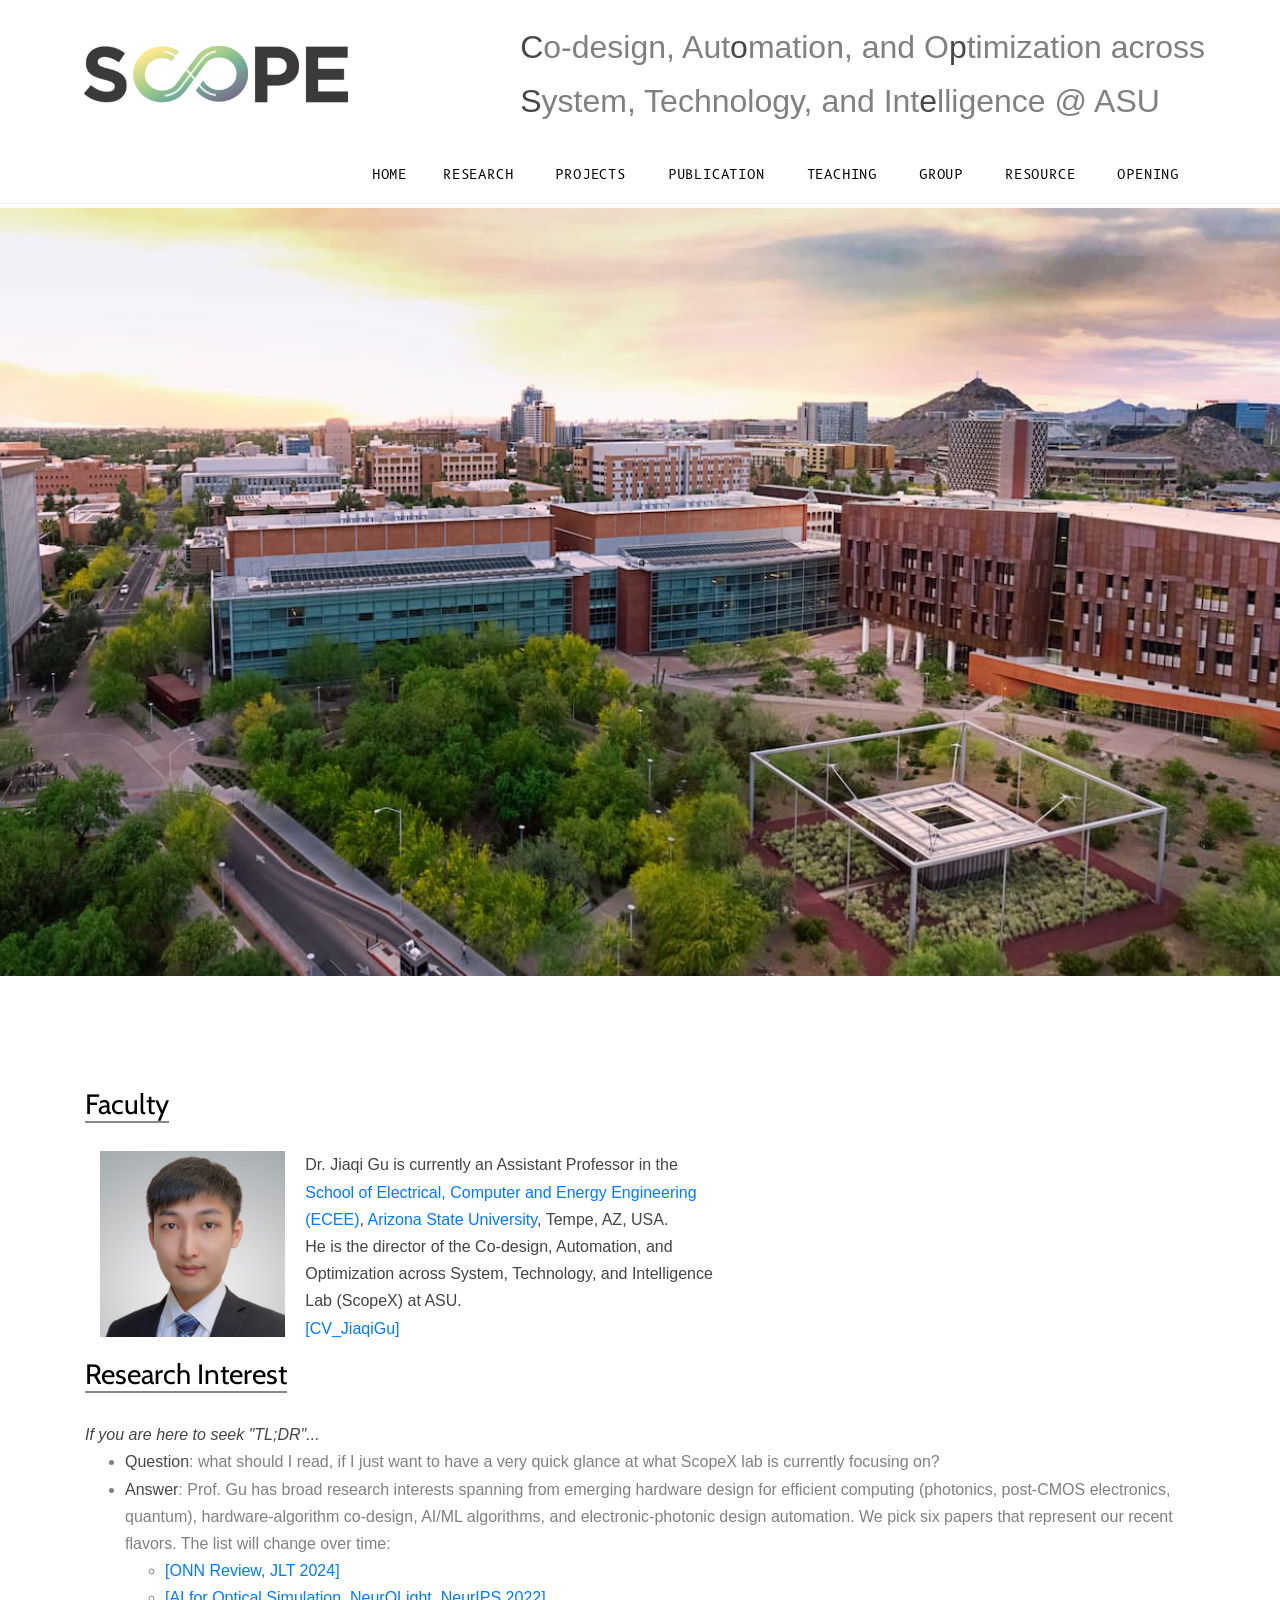
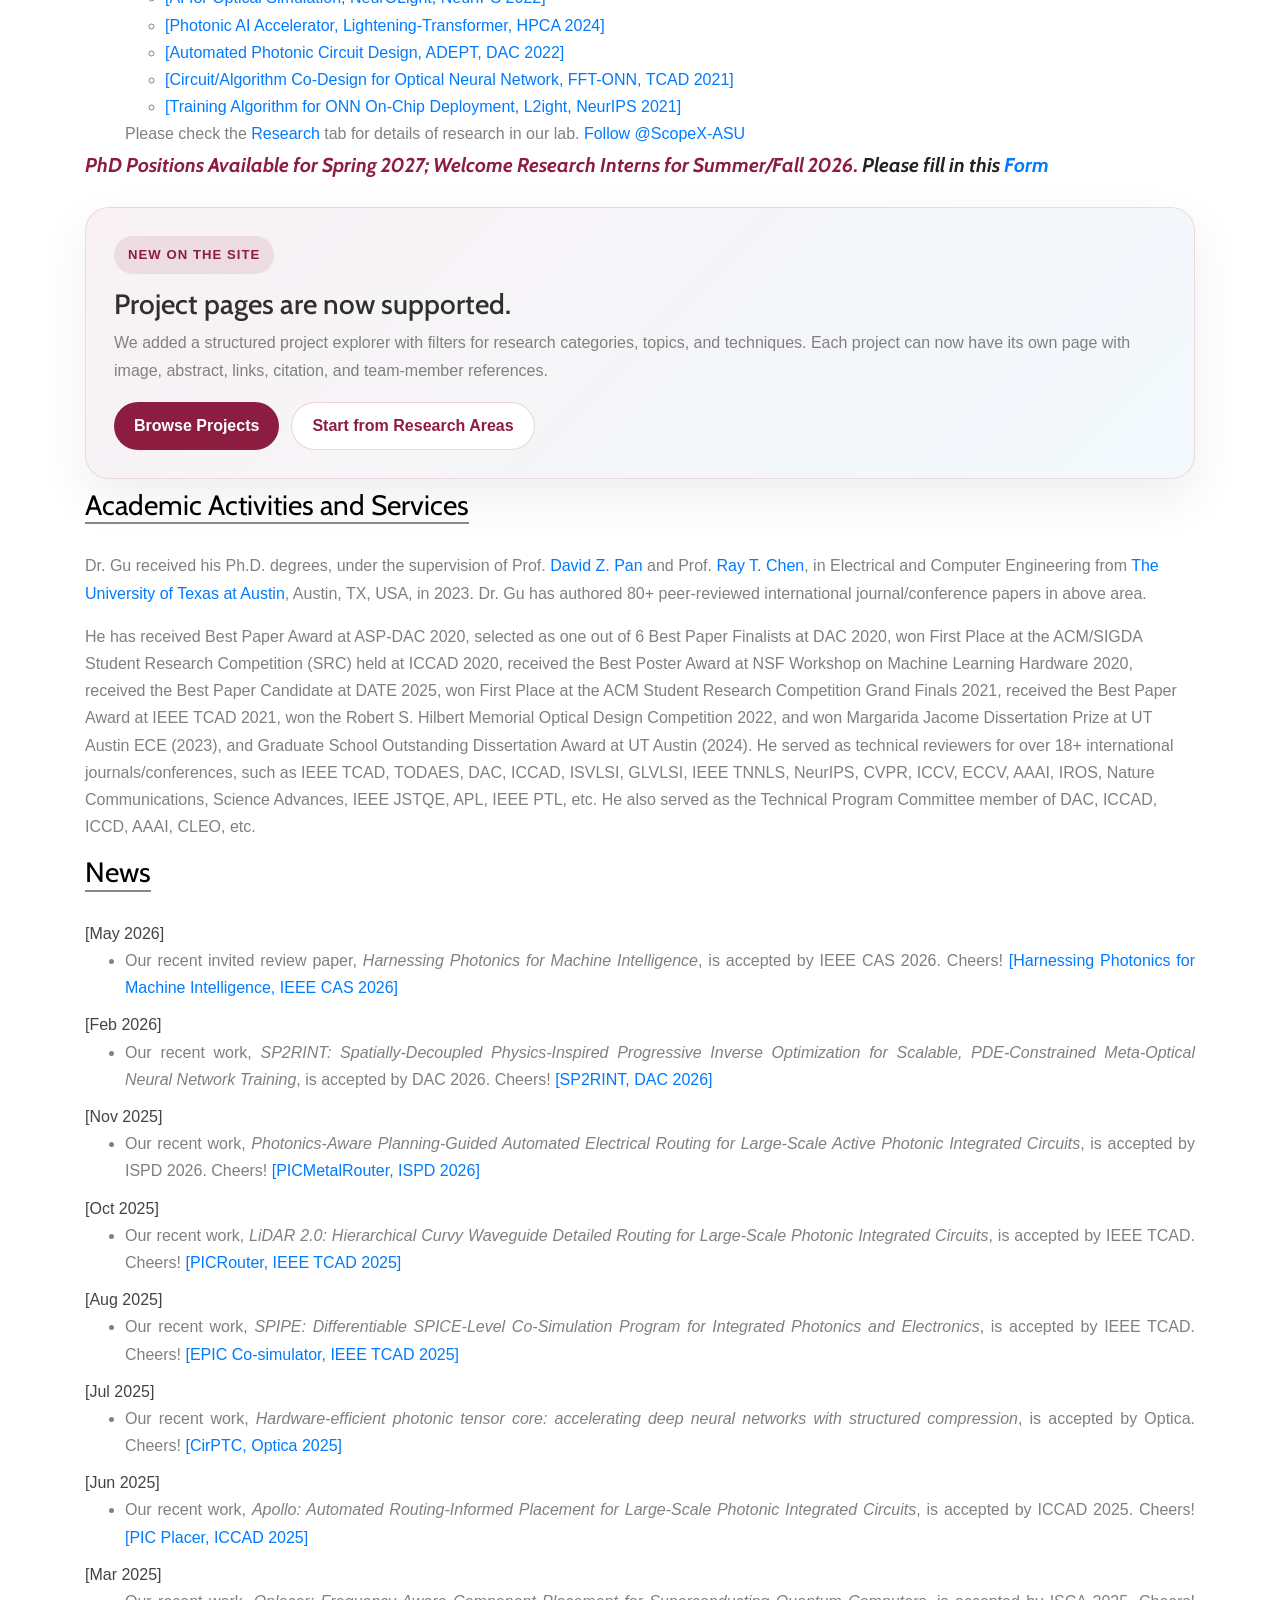
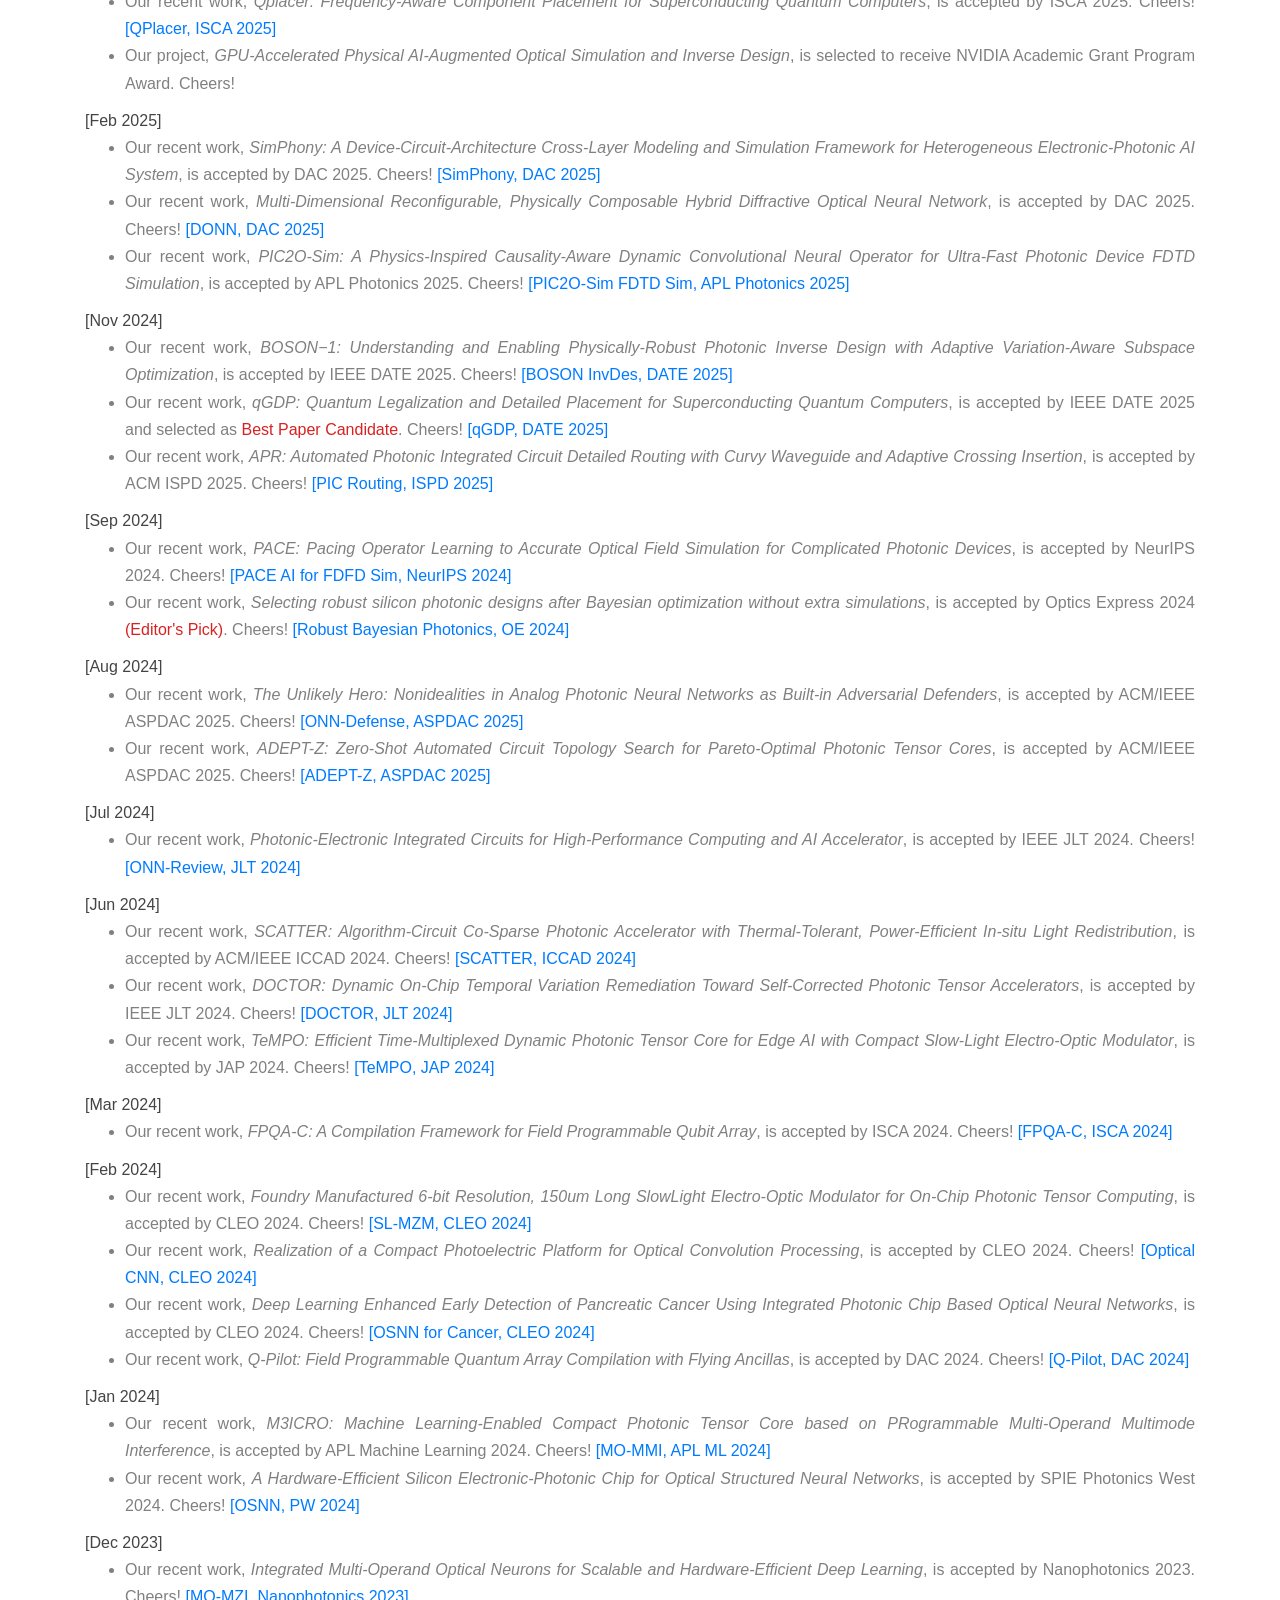
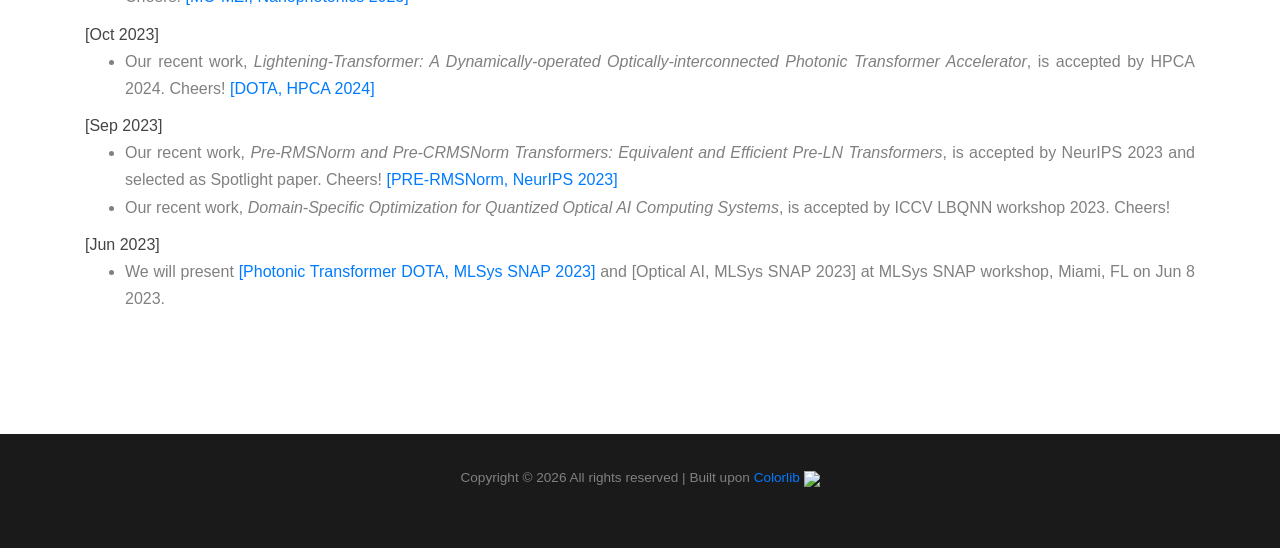
==== commit fd495822: "add ieee cas review" ====
--- a/index.html
+++ b/index.html
@@ -277,6 +277,16 @@
                     </div>
                     <div class="trend-entry d-flex">
                         <div class="trend-contents">
+                            <b style="color:rgb(68, 68, 68)">[May 2026]</b>
+                            <ul style="margin-bottom:5px">
+                                <li> Our recent invited review paper, <i>Harnessing Photonics for Machine Intelligence</i>, 
+                                    is accepted by IEEE CAS 2026. Cheers!
+                                    <a href="https://arxiv.org/abs/2604.10841">[Harnessing Photonics for Machine Intelligence, IEEE CAS 2026]</a>
+                                </li>
+                        </div>
+                    </div>
+                    <div class="trend-entry d-flex">
+                        <div class="trend-contents">
                             <b style="color:rgb(68, 68, 68)">[Feb 2026]</b>
                             <ul style="margin-bottom:5px">
                                 <li> Our recent work, <i>SP2RINT: Spatially-Decoupled Physics-Inspired Progressive Inverse Optimization for Scalable, 
--- a/css/projects.css
+++ b/css/projects.css
@@ -132,6 +132,17 @@
   color: #2f2f2f;
 }
 
+.project-section-header {
+  display: flex;
+  align-items: center;
+  justify-content: space-between;
+  gap: 12px;
+}
+
+.project-section-header h2 {
+  margin-bottom: 0;
+}
+
 .projects-filter-group p {
   margin-bottom: 12px;
 }
@@ -354,6 +365,27 @@
   word-break: break-word;
 }
 
+.project-copy-button {
+  padding: 8px 14px;
+  border: 1px solid rgba(140, 29, 64, 0.18);
+  border-radius: 999px;
+  background: #fff7fa;
+  color: #8c1d40;
+  font-size: 0.88rem;
+  font-weight: 700;
+  line-height: 1;
+  cursor: pointer;
+  transition: background 0.2s ease, border-color 0.2s ease, transform 0.2s ease;
+}
+
+.project-copy-button:hover,
+.project-copy-button:focus {
+  background: #fff0f5;
+  border-color: rgba(140, 29, 64, 0.32);
+  outline: none;
+  transform: translateY(-1px);
+}
+
 .project-markdown h1,
 .project-markdown h2,
 .project-markdown h3,
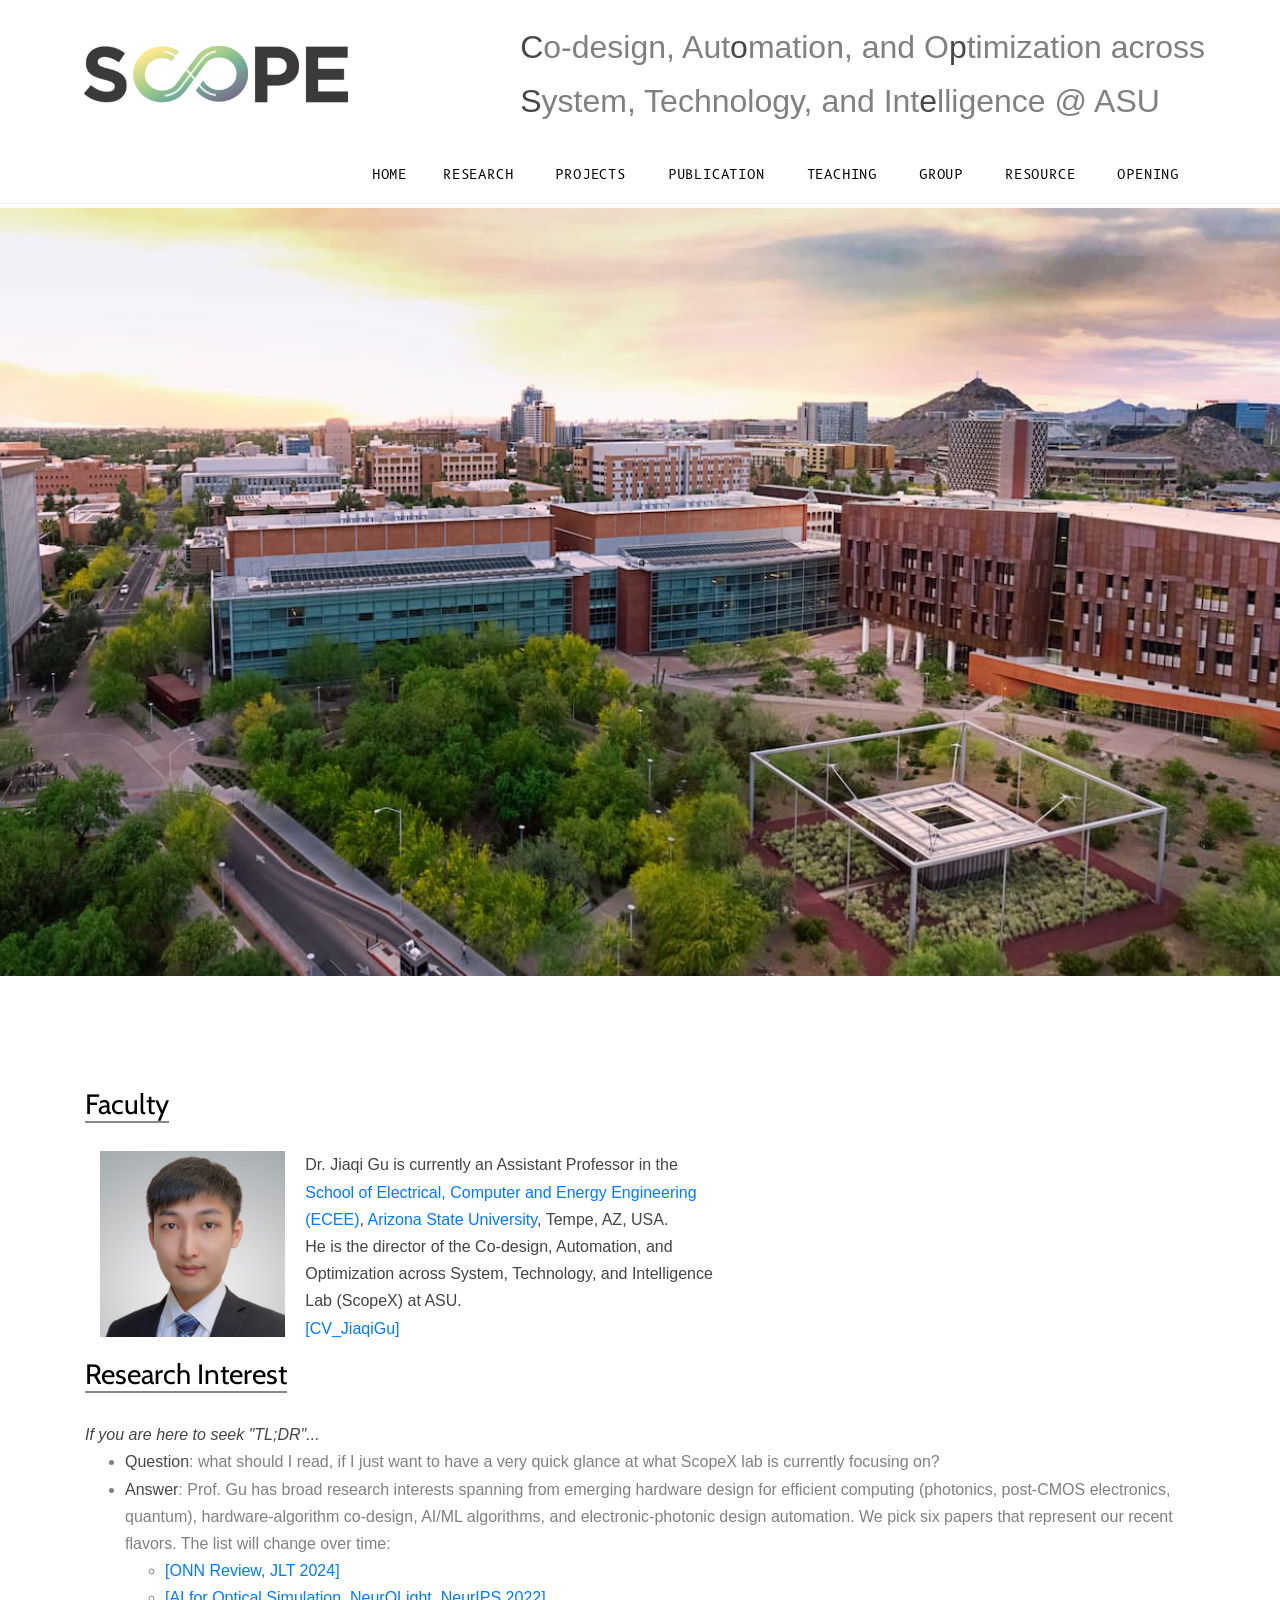
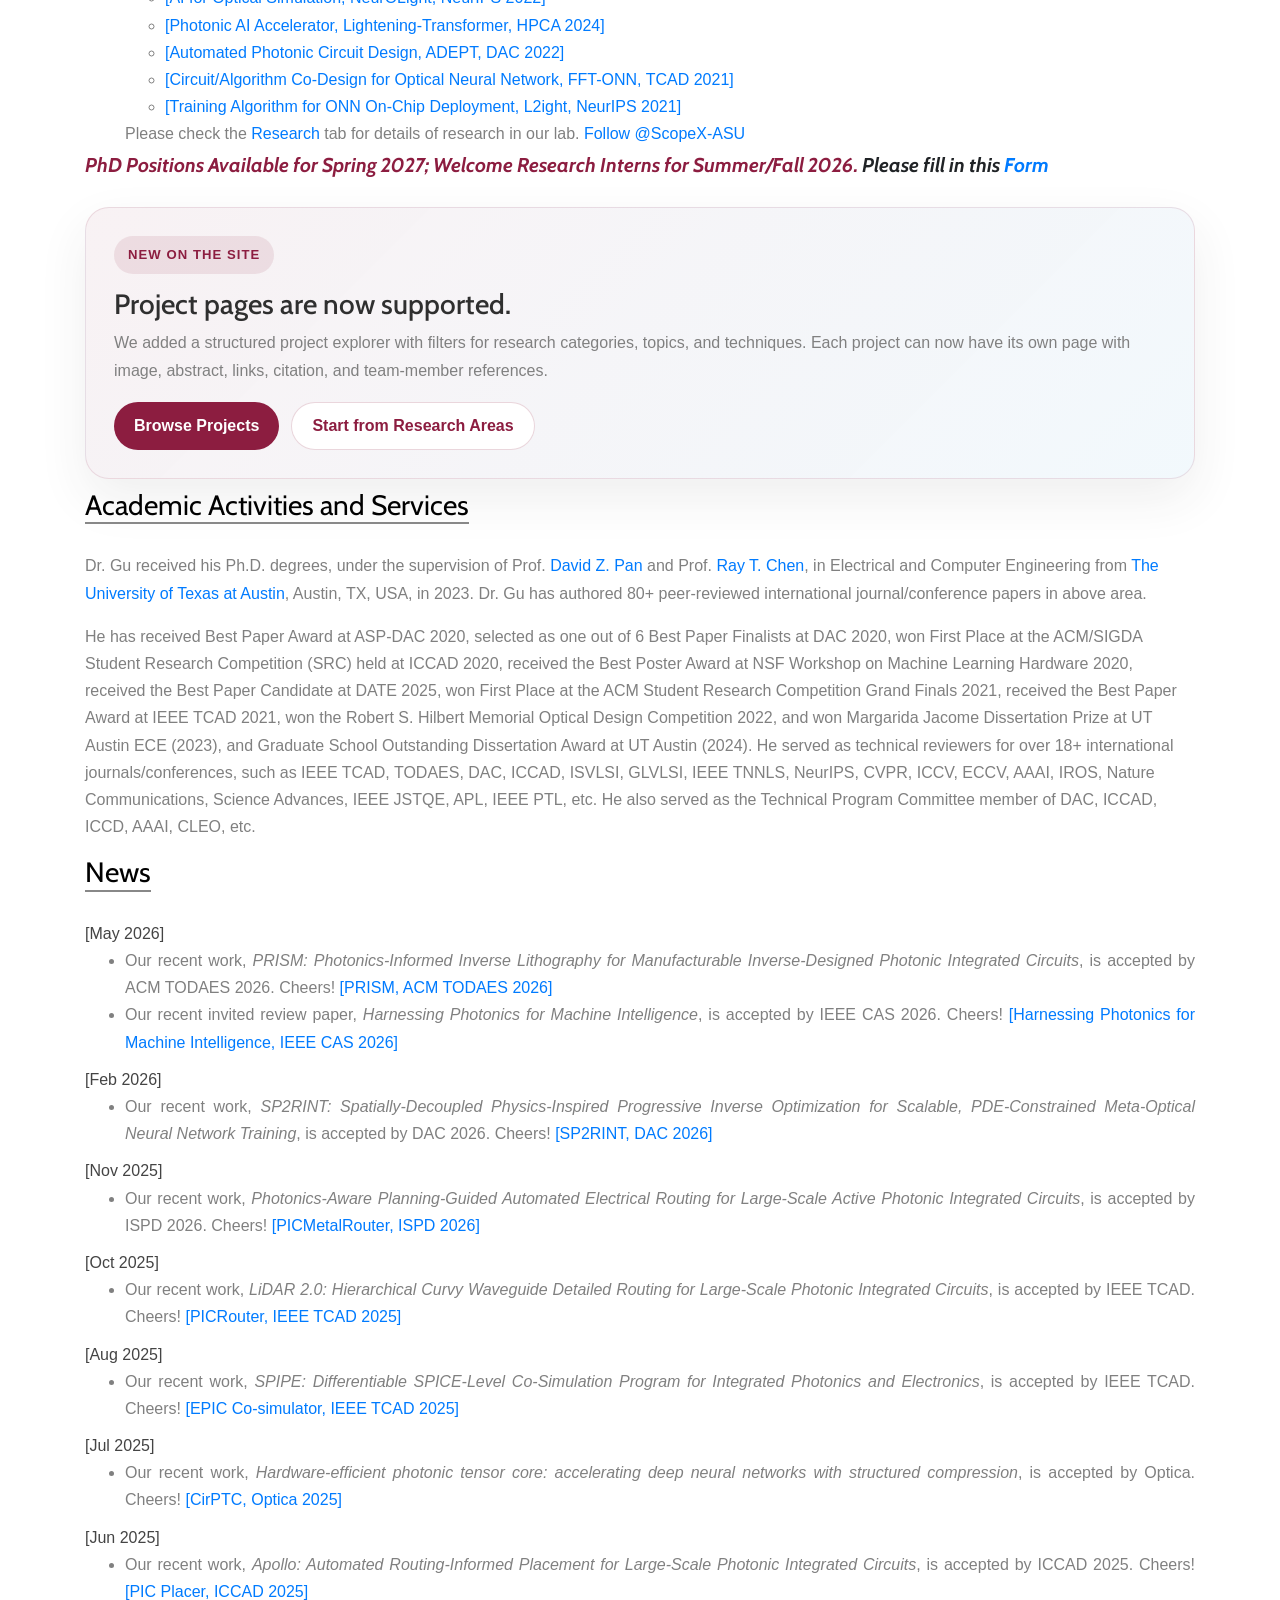
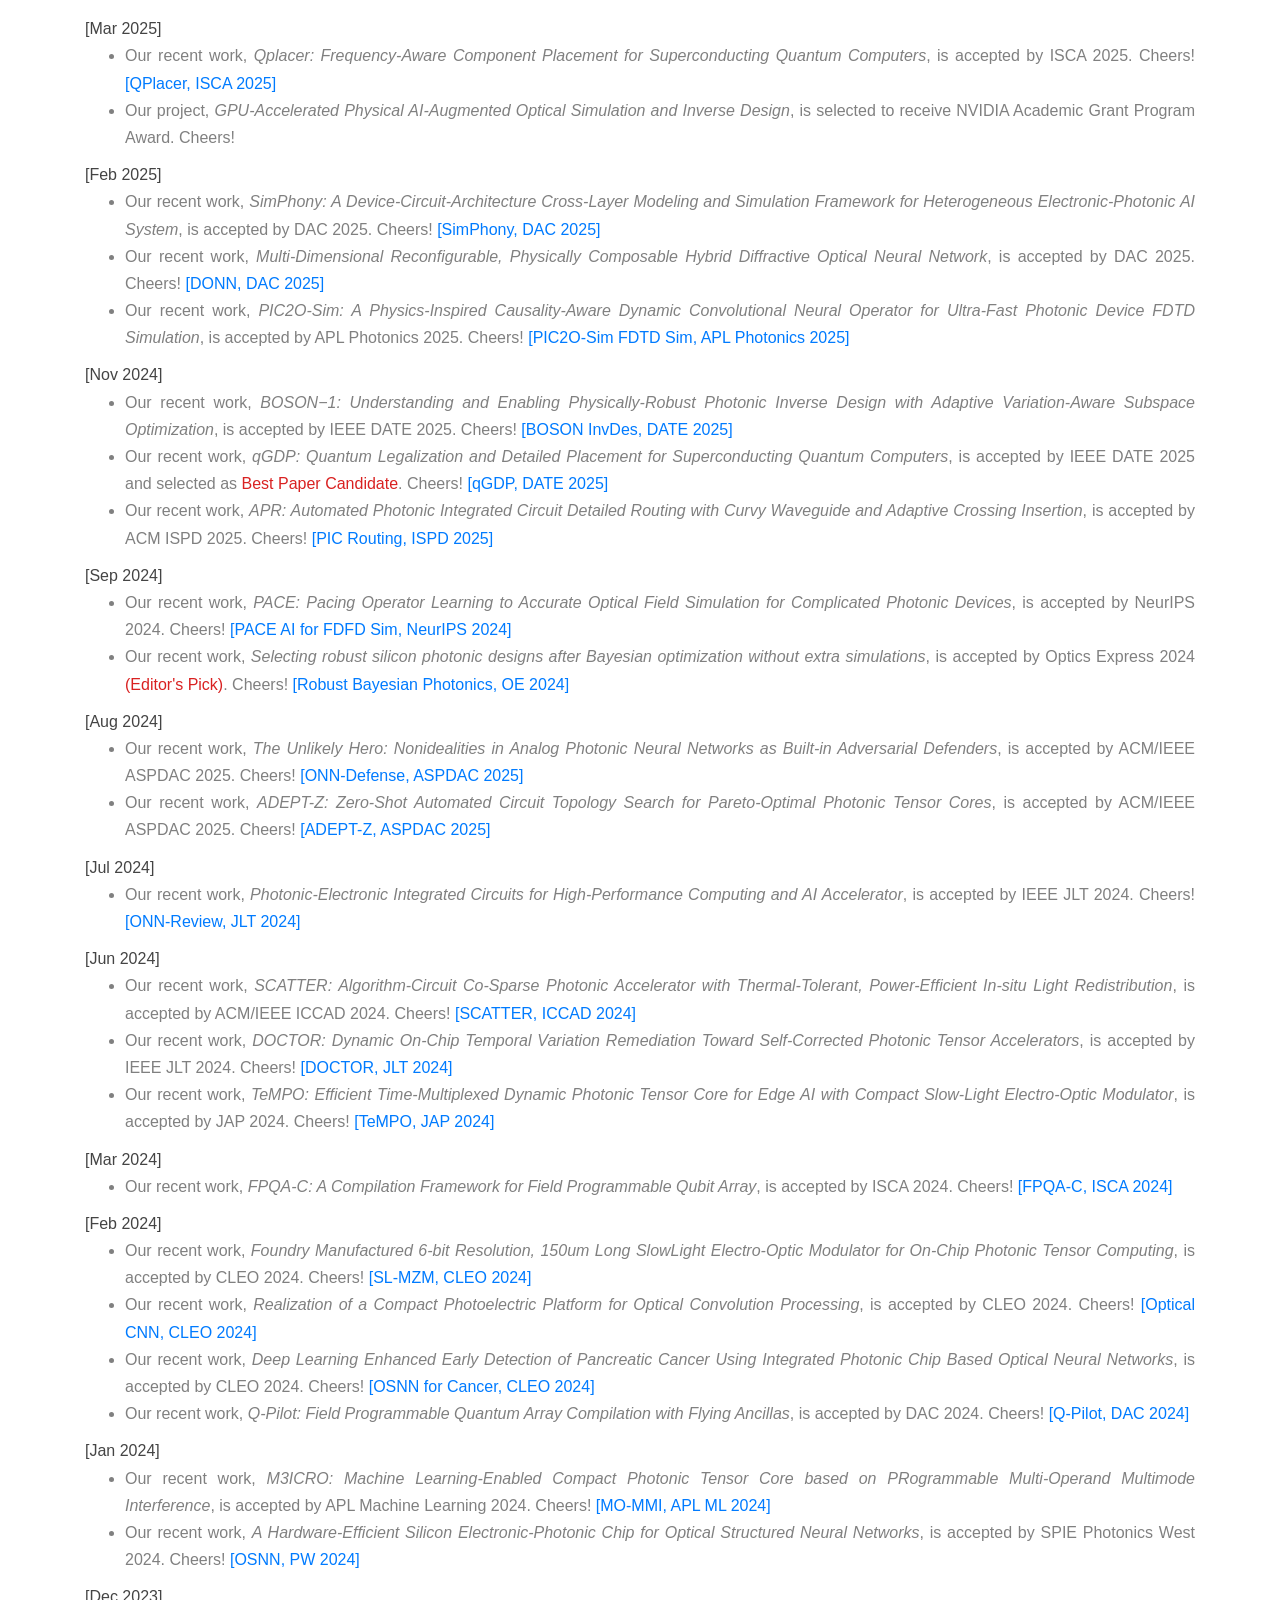
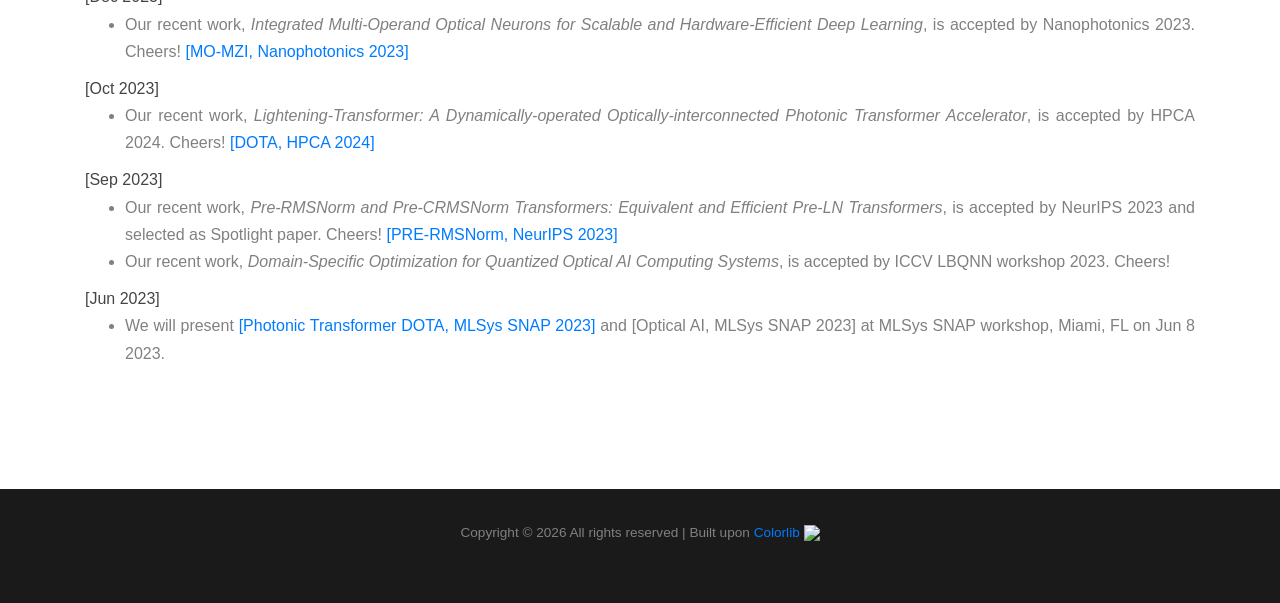
==== commit e4697f65: "update prism todaes" ====
--- a/index.html
+++ b/index.html
@@ -279,6 +279,10 @@
                         <div class="trend-contents">
                             <b style="color:rgb(68, 68, 68)">[May 2026]</b>
                             <ul style="margin-bottom:5px">
+                                <li> Our recent work, <i>PRISM: Photonics-Informed Inverse Lithography for Manufacturable Inverse-Designed Photonic Integrated Circuits</i>, 
+                                    is accepted by ACM TODAES 2026. Cheers!
+                                    <a href="https://arxiv.org/abs/2602.15762">[PRISM, ACM TODAES 2026]</a>
+                                </li>
                                 <li> Our recent invited review paper, <i>Harnessing Photonics for Machine Intelligence</i>, 
                                     is accepted by IEEE CAS 2026. Cheers!
                                     <a href="https://arxiv.org/abs/2604.10841">[Harnessing Photonics for Machine Intelligence, IEEE CAS 2026]</a>
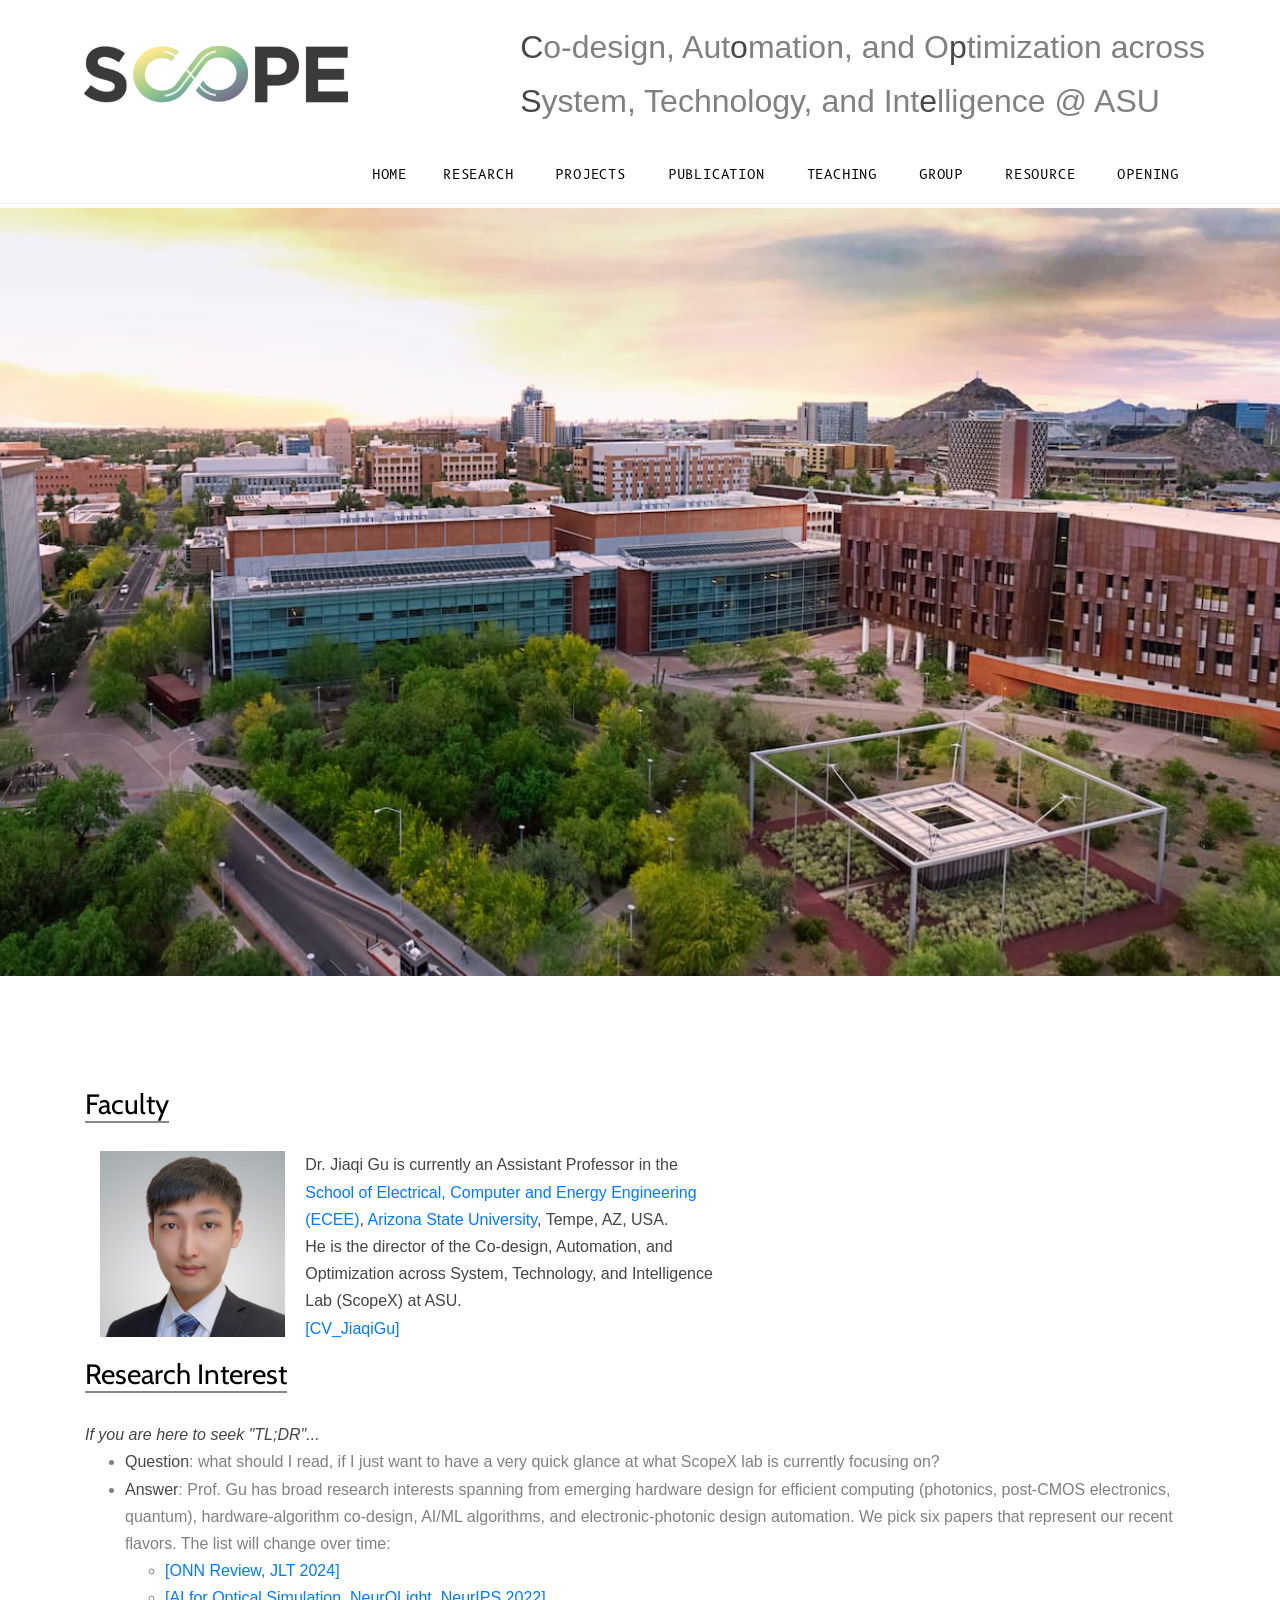
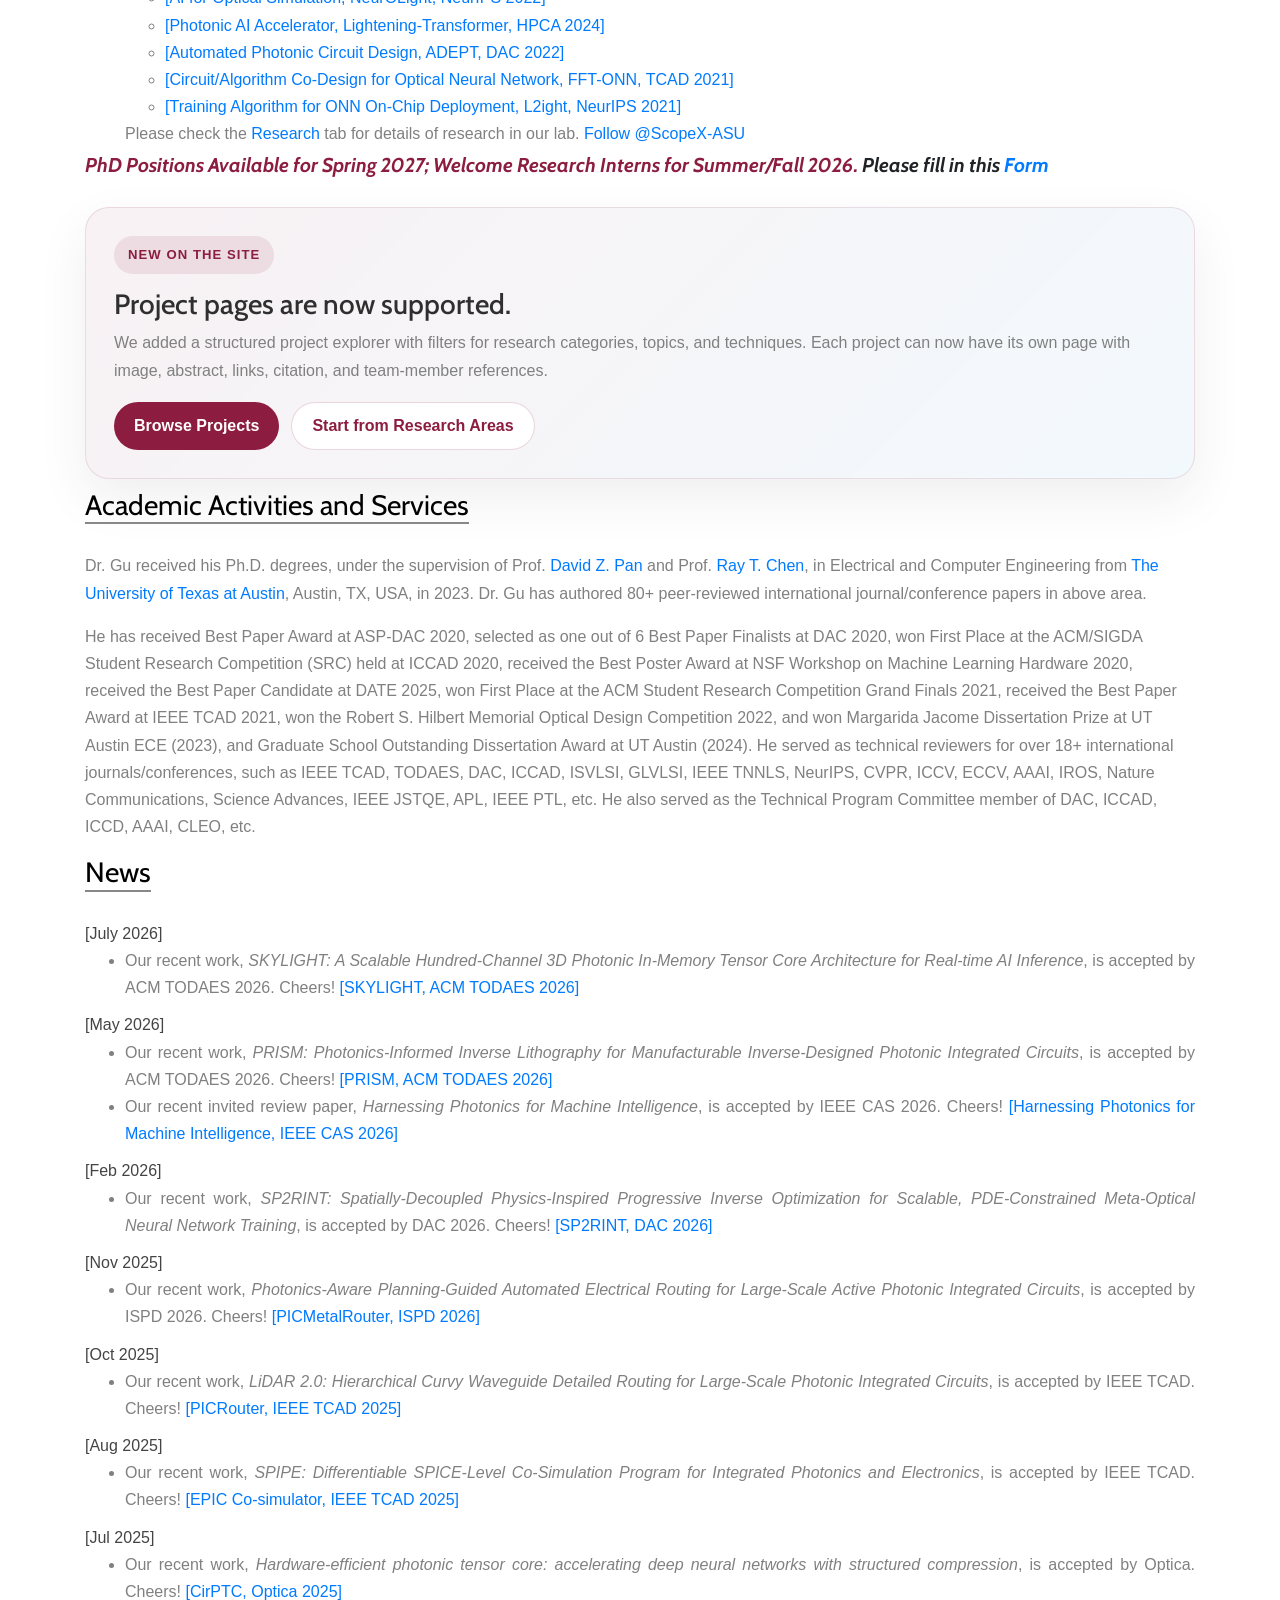
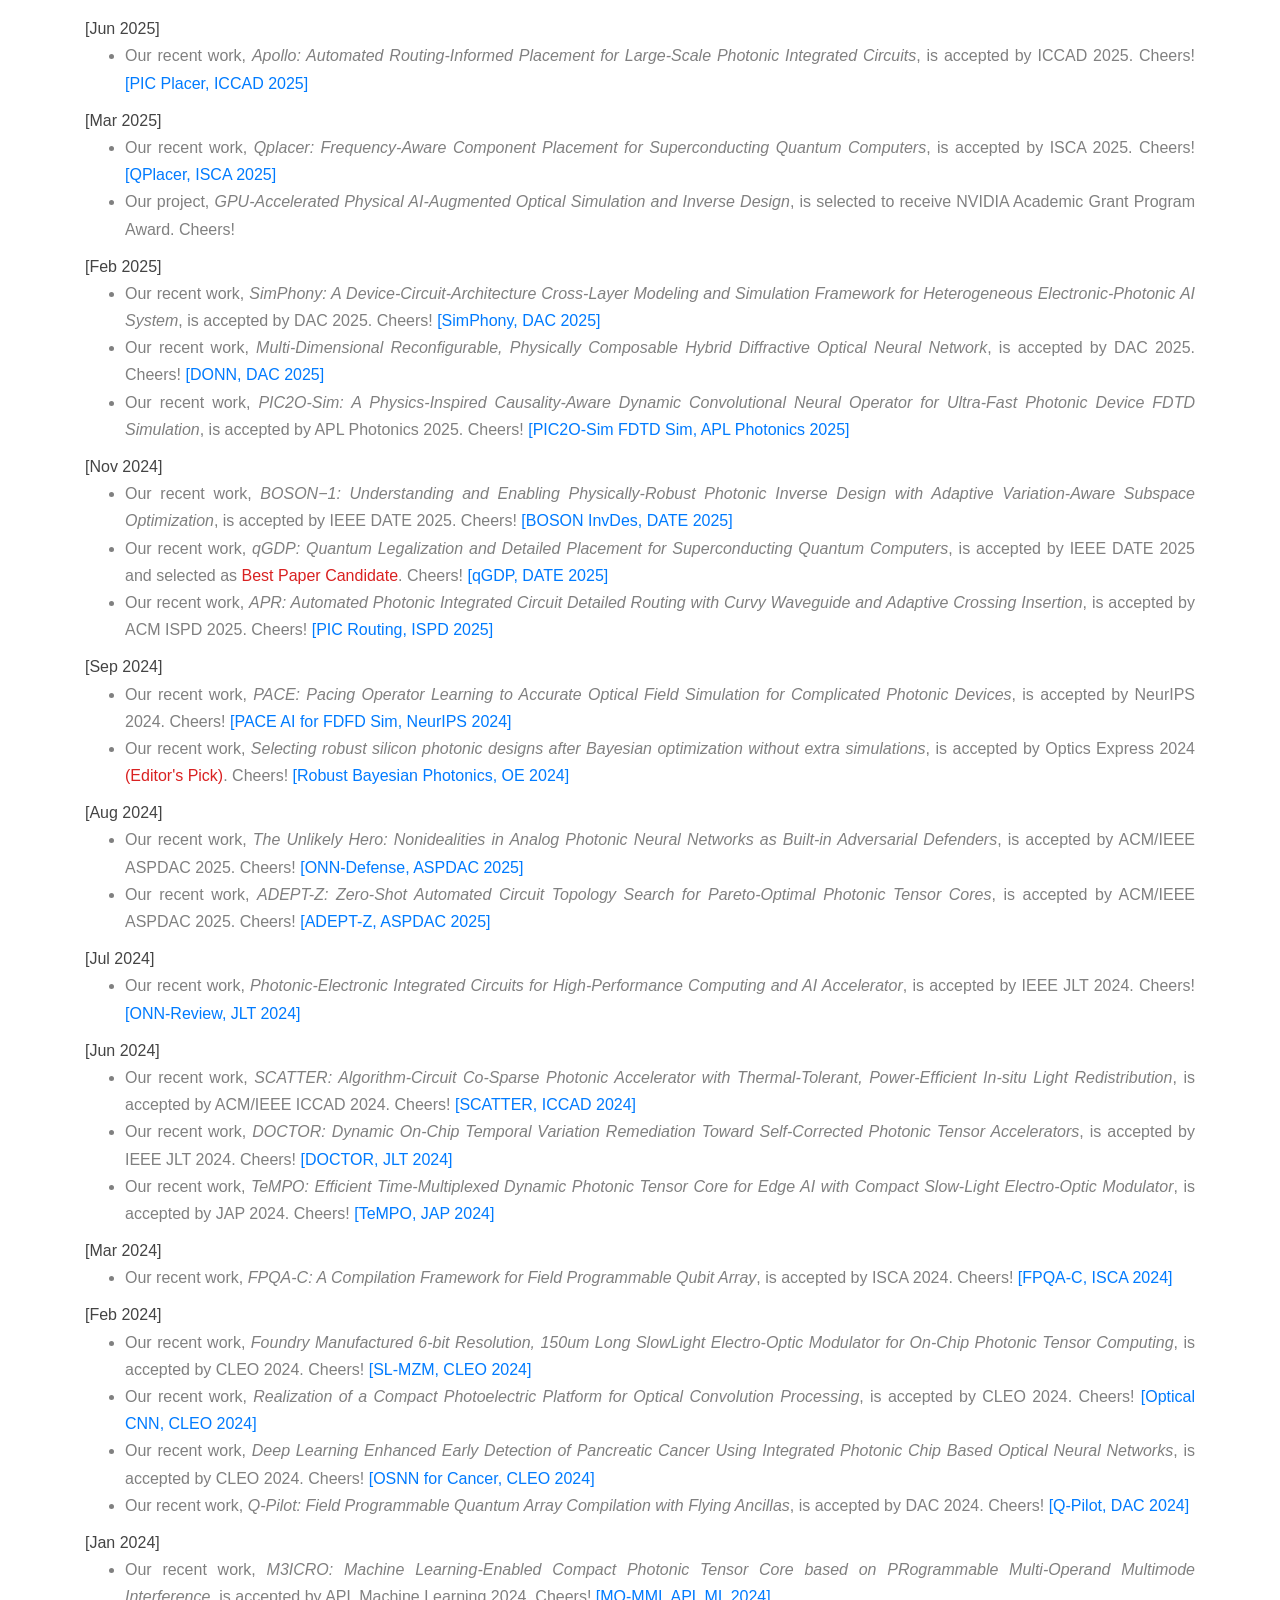
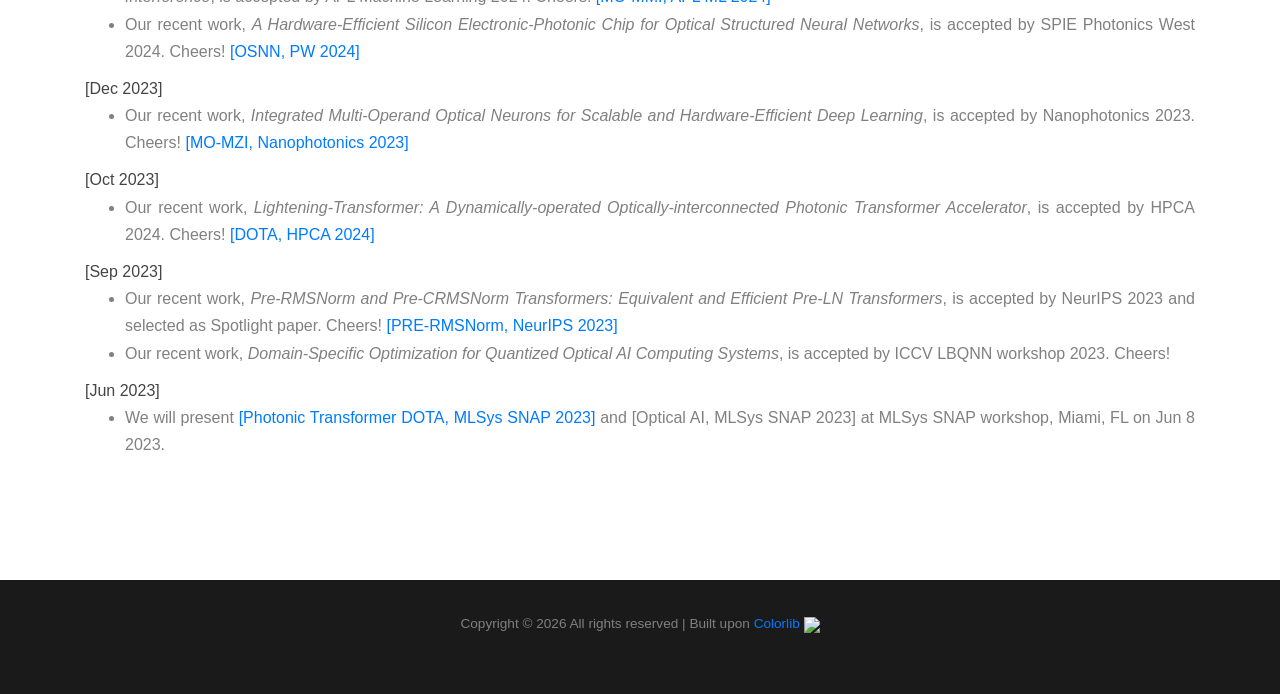
==== commit 42fc164b: "update skylight" ====
--- a/index.html
+++ b/index.html
@@ -277,6 +277,16 @@
                     </div>
                     <div class="trend-entry d-flex">
                         <div class="trend-contents">
+                            <b style="color:rgb(68, 68, 68)">[July 2026]</b>
+                            <ul style="margin-bottom:5px">
+                                <li> Our recent work, <i>SKYLIGHT: A Scalable Hundred-Channel 3D Photonic In-Memory Tensor Core Architecture for Real-time AI Inference</i>, 
+                                    is accepted by ACM TODAES 2026. Cheers!
+                                    <a href="https://arxiv.org/abs/2602.19031">[SKYLIGHT, ACM TODAES 2026]</a>
+                                </li>
+                        </div>
+                    </div>
+                    <div class="trend-entry d-flex">
+                        <div class="trend-contents">
                             <b style="color:rgb(68, 68, 68)">[May 2026]</b>
                             <ul style="margin-bottom:5px">
                                 <li> Our recent work, <i>PRISM: Photonics-Informed Inverse Lithography for Manufacturable Inverse-Designed Photonic Integrated Circuits</i>, 
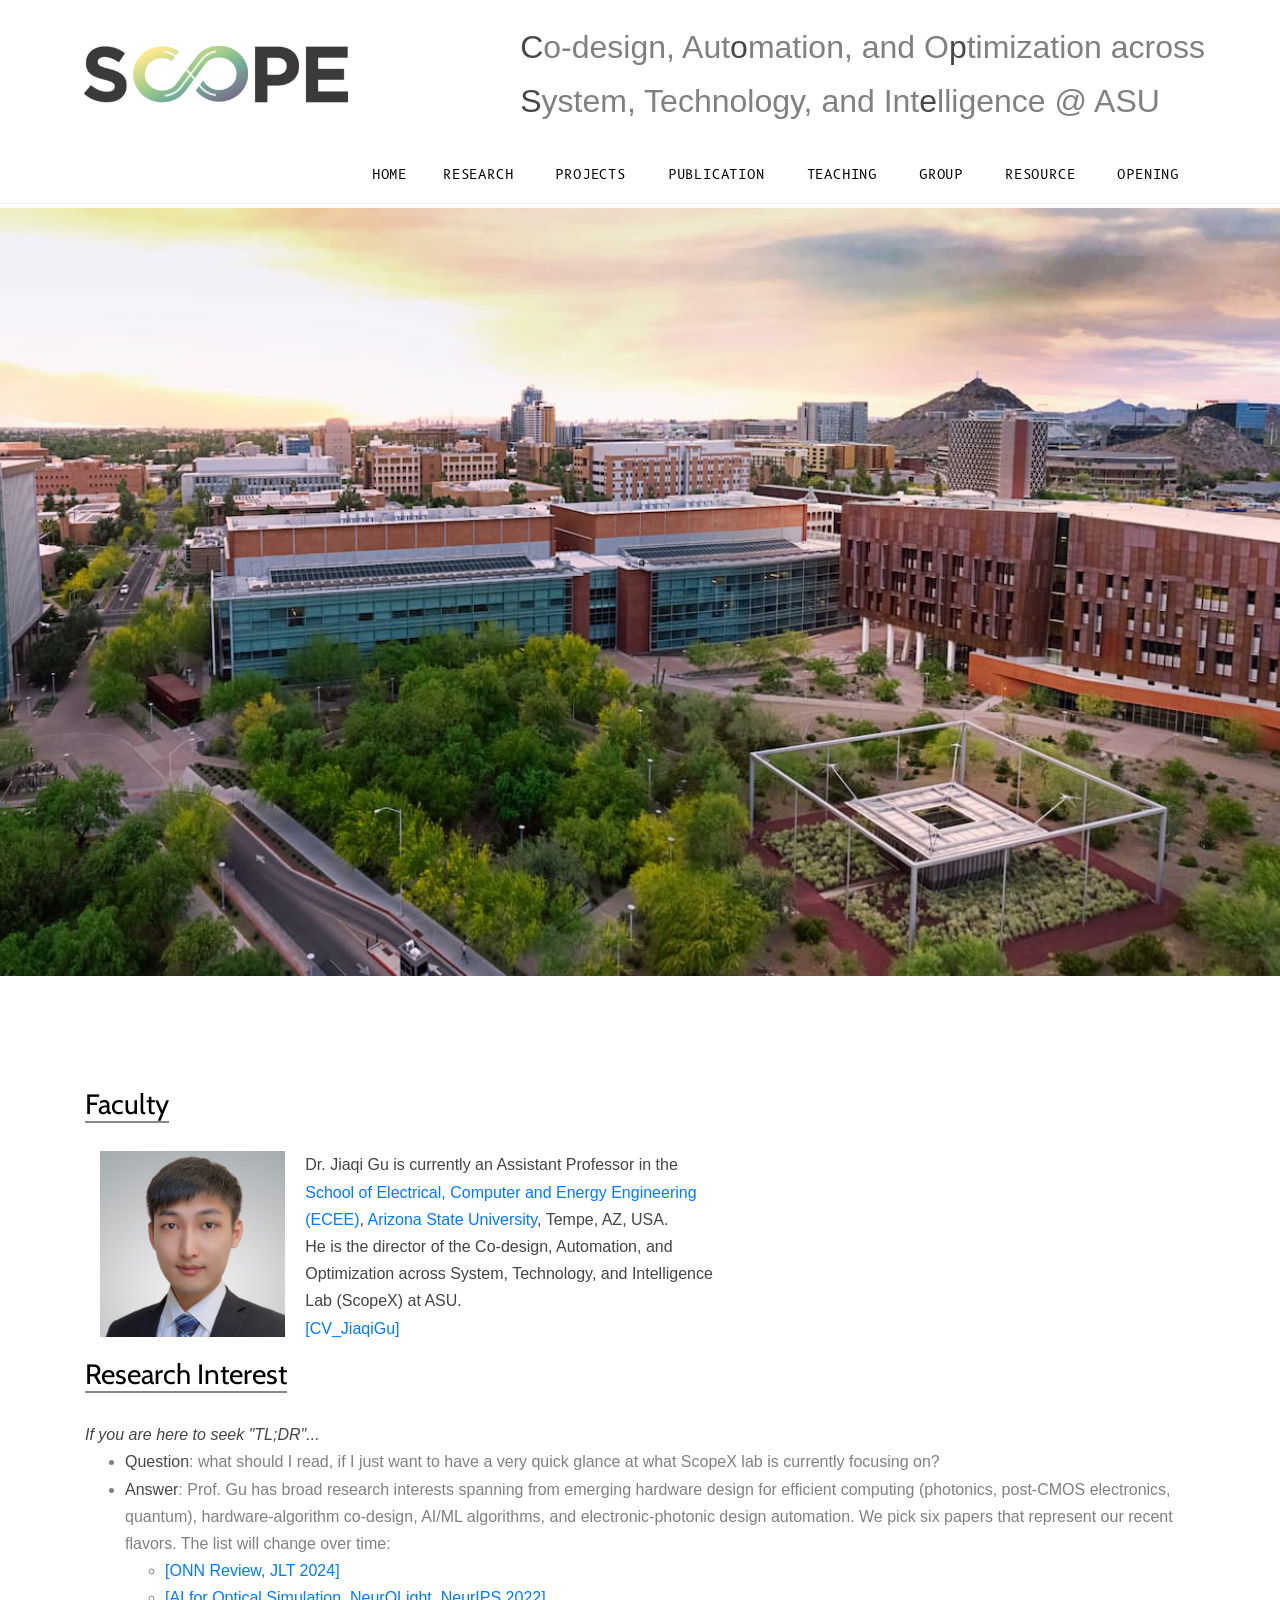
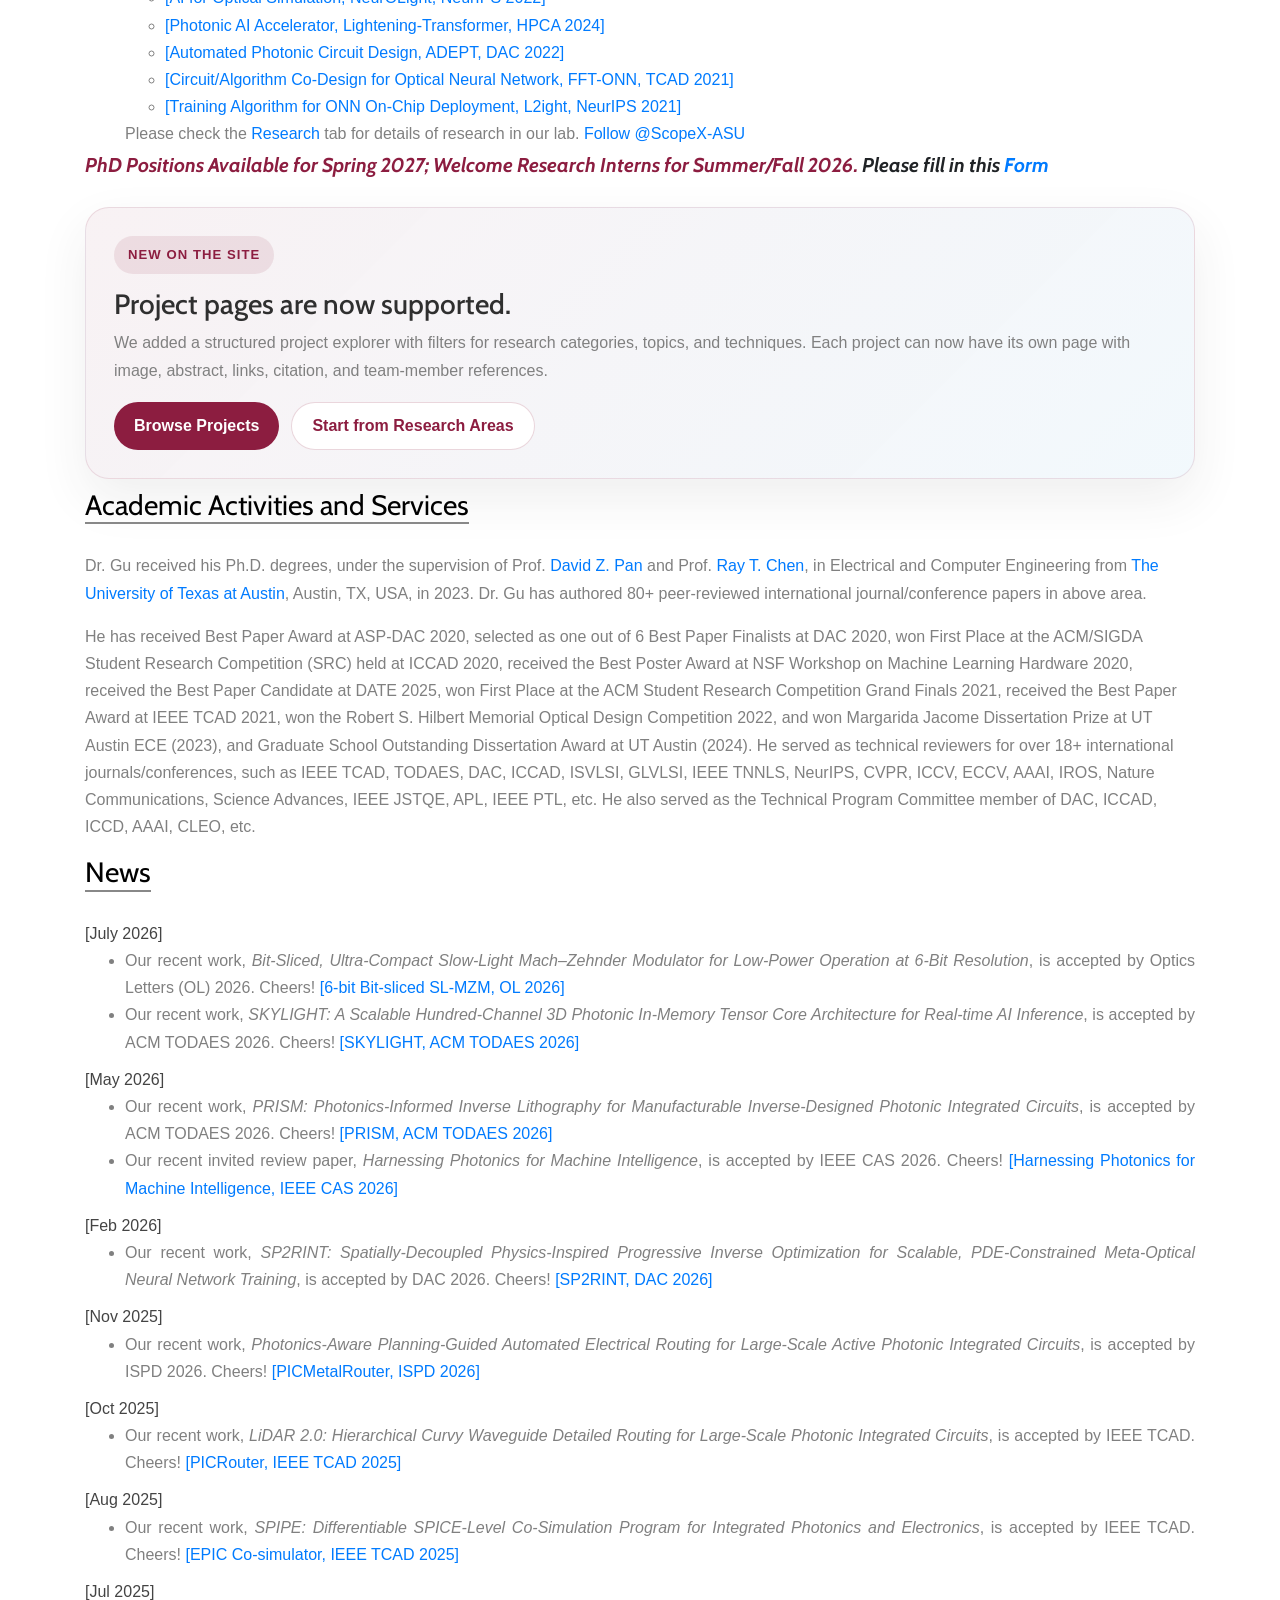
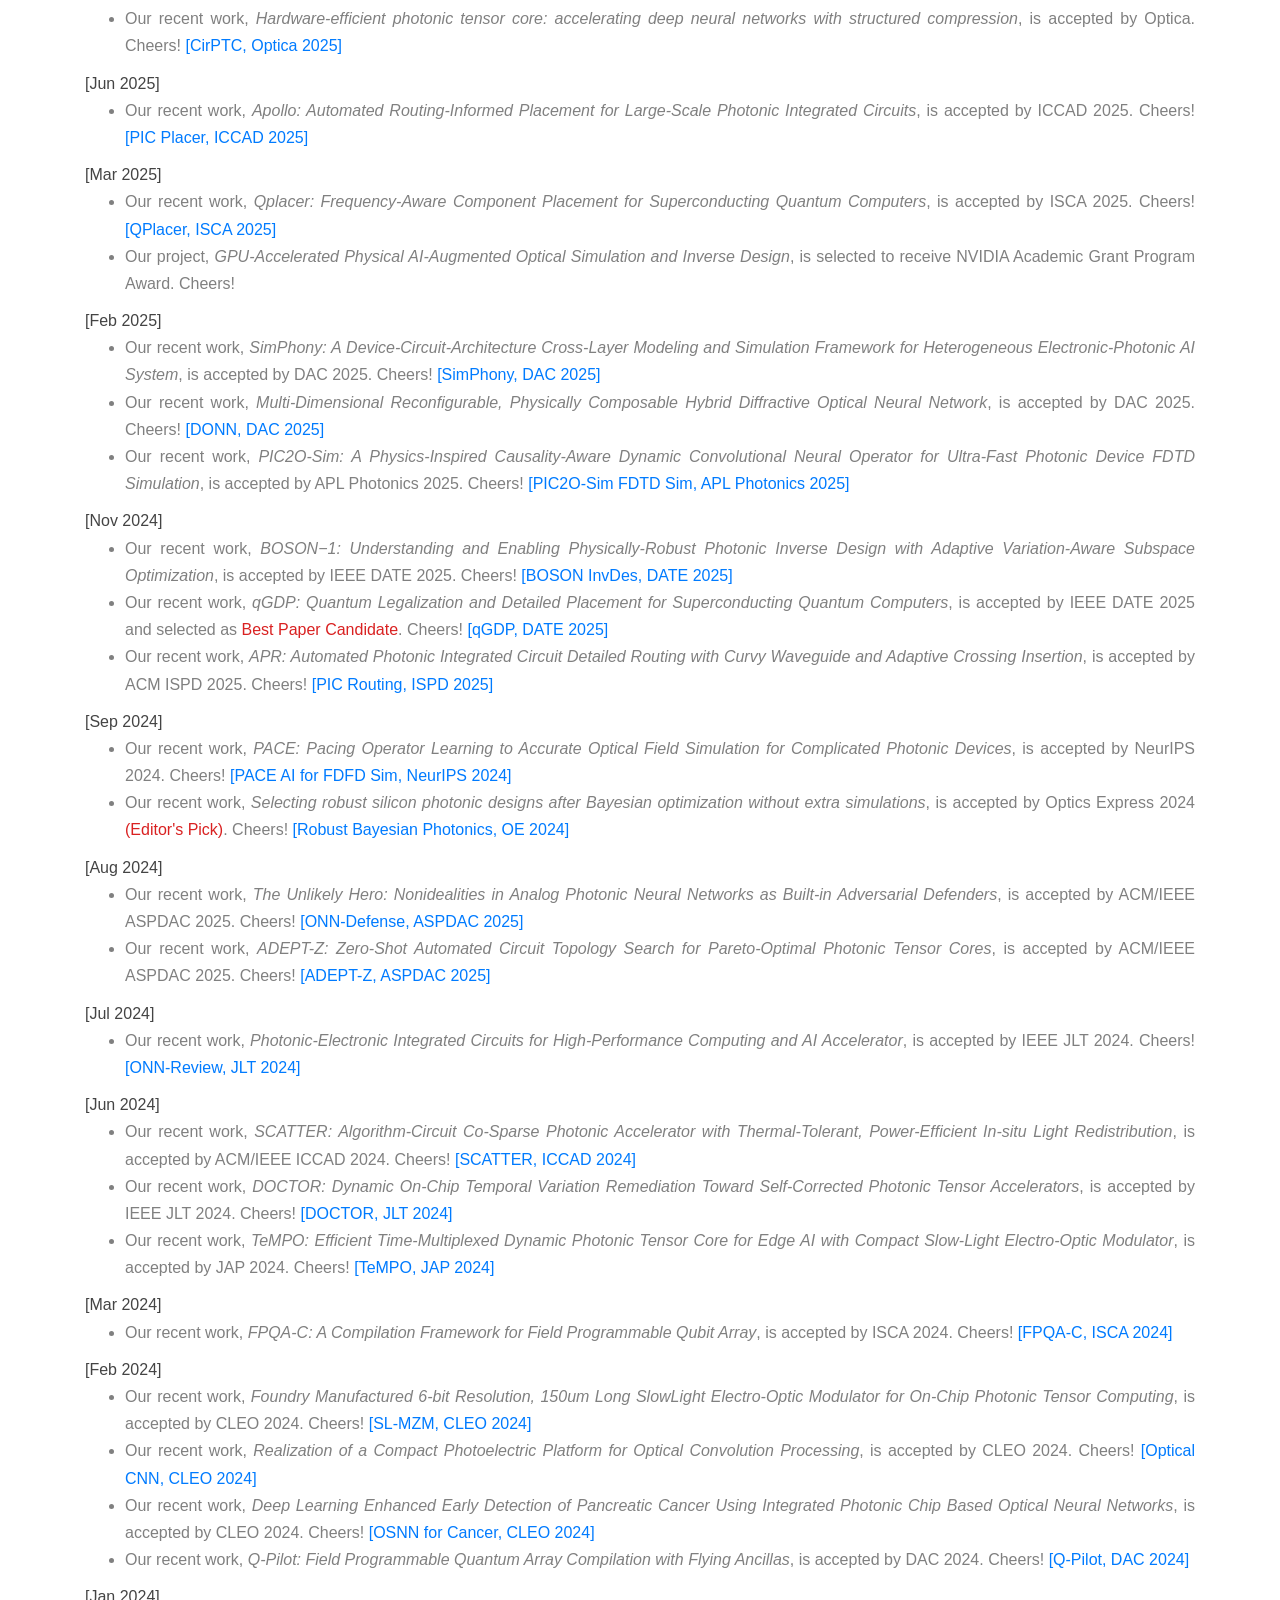
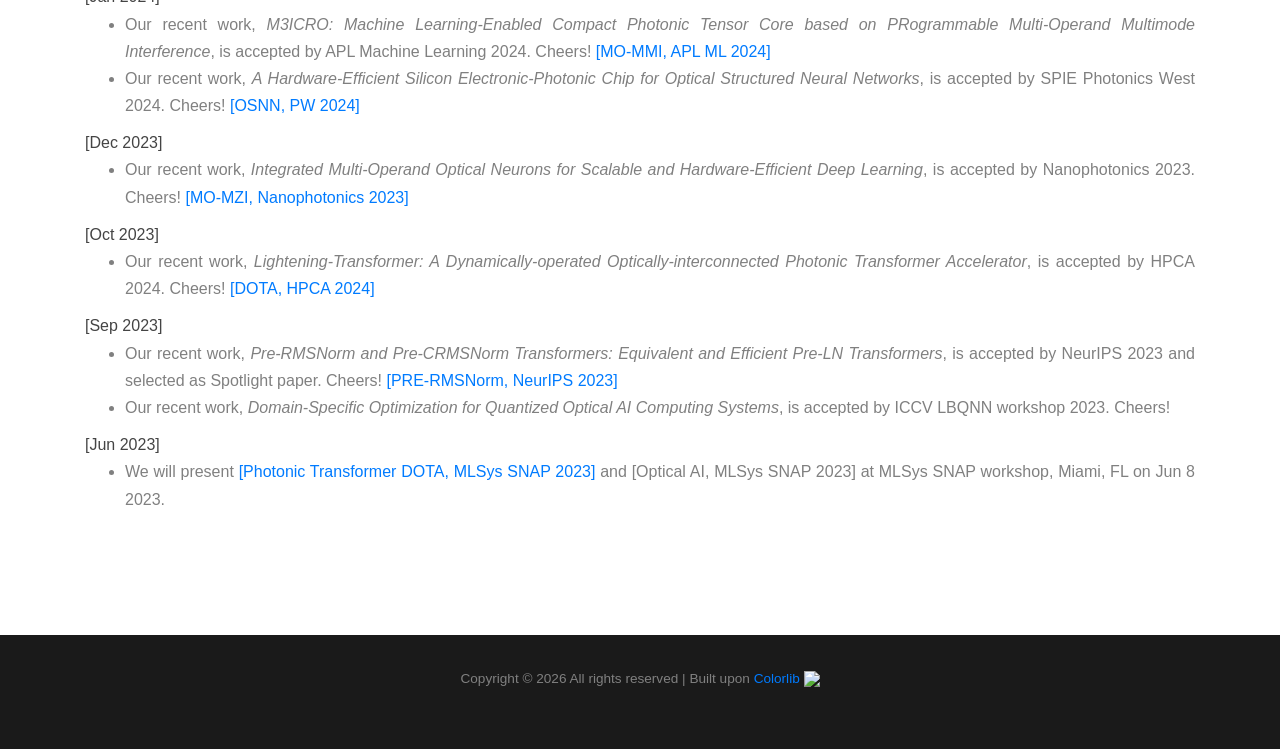
==== commit ee1a4e91: "update OL 2026" ====
--- a/index.html
+++ b/index.html
@@ -279,6 +279,10 @@
                         <div class="trend-contents">
                             <b style="color:rgb(68, 68, 68)">[July 2026]</b>
                             <ul style="margin-bottom:5px">
+                                <li> Our recent work, <i>Bit-Sliced, Ultra-Compact Slow-Light Mach–Zehnder Modulator for Low-Power Operation at 6-Bit Resolution</i>, 
+                                    is accepted by Optics Letters (OL) 2026. Cheers!
+                                    <a href="./files/publications//NP_OL2026_Gu.pdf">[6-bit Bit-sliced SL-MZM, OL 2026]</a>
+                                </li>
                                 <li> Our recent work, <i>SKYLIGHT: A Scalable Hundred-Channel 3D Photonic In-Memory Tensor Core Architecture for Real-time AI Inference</i>, 
                                     is accepted by ACM TODAES 2026. Cheers!
                                     <a href="https://arxiv.org/abs/2602.19031">[SKYLIGHT, ACM TODAES 2026]</a>
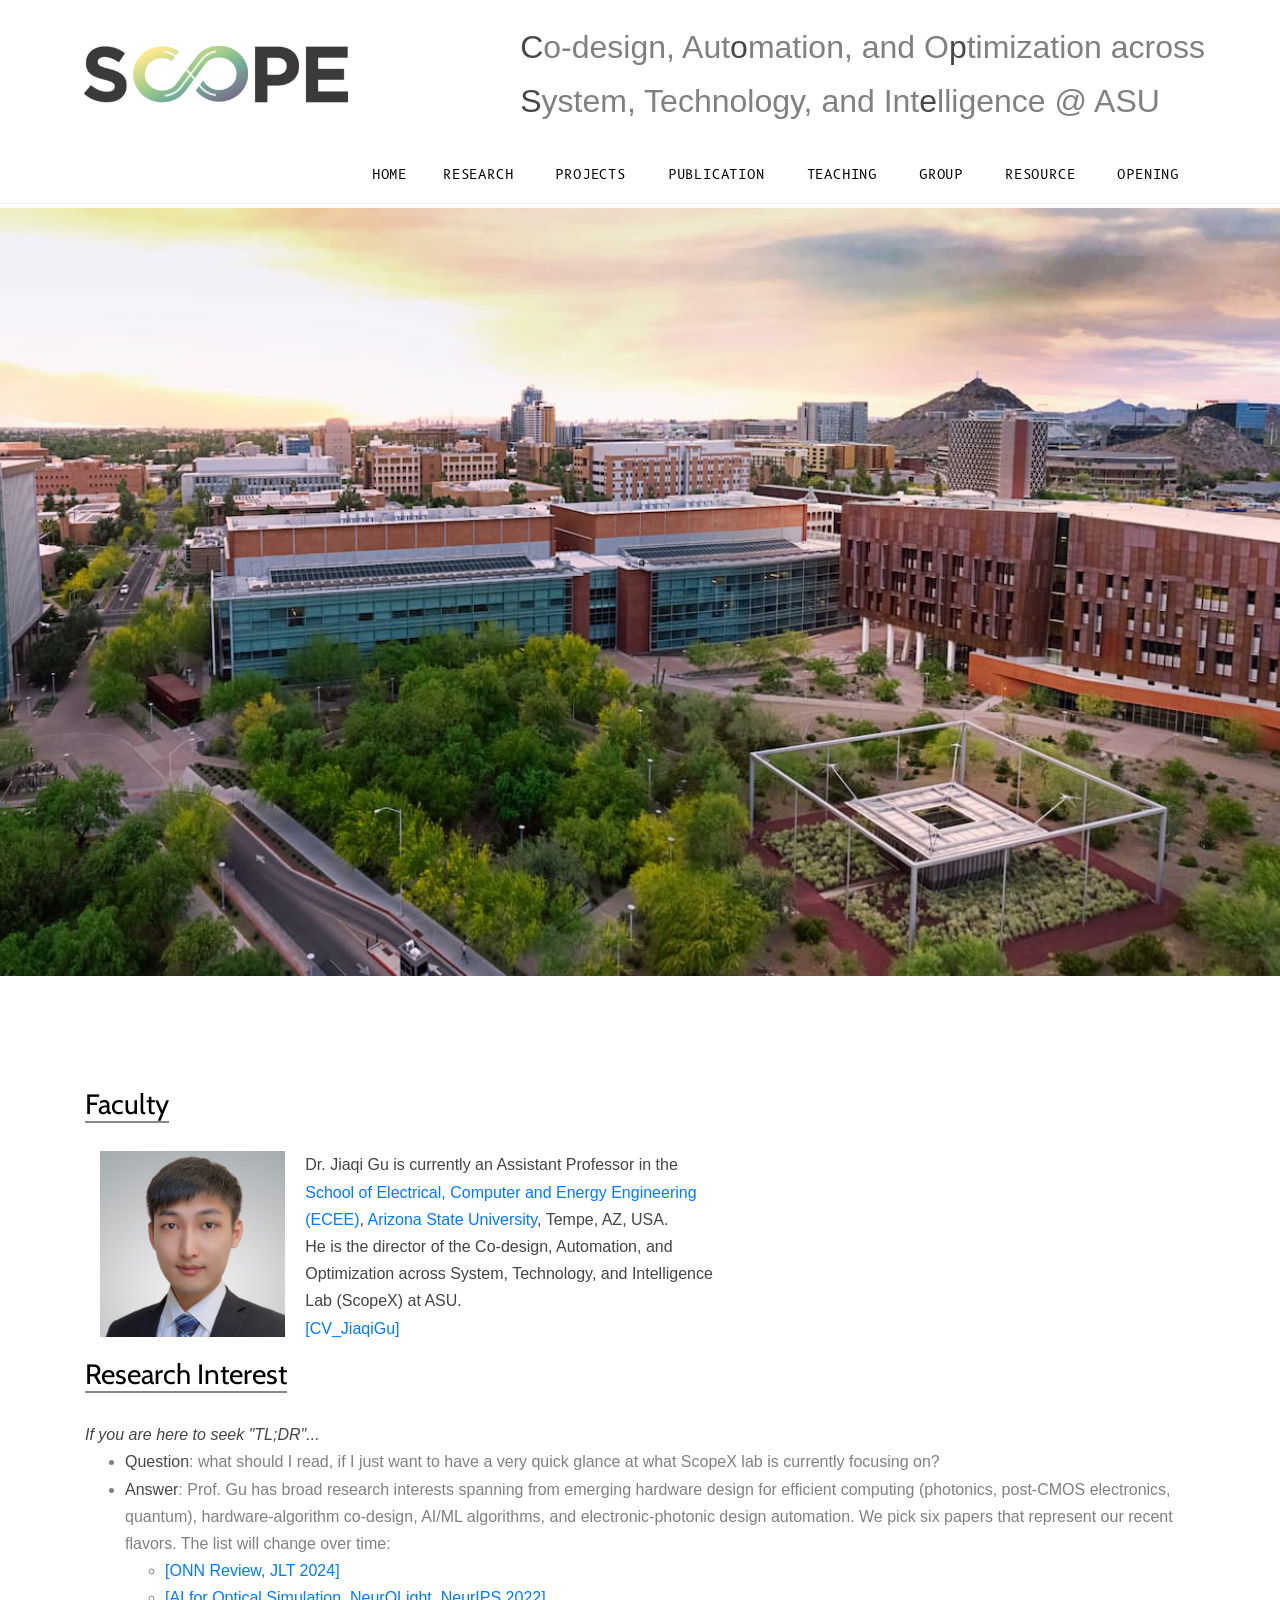
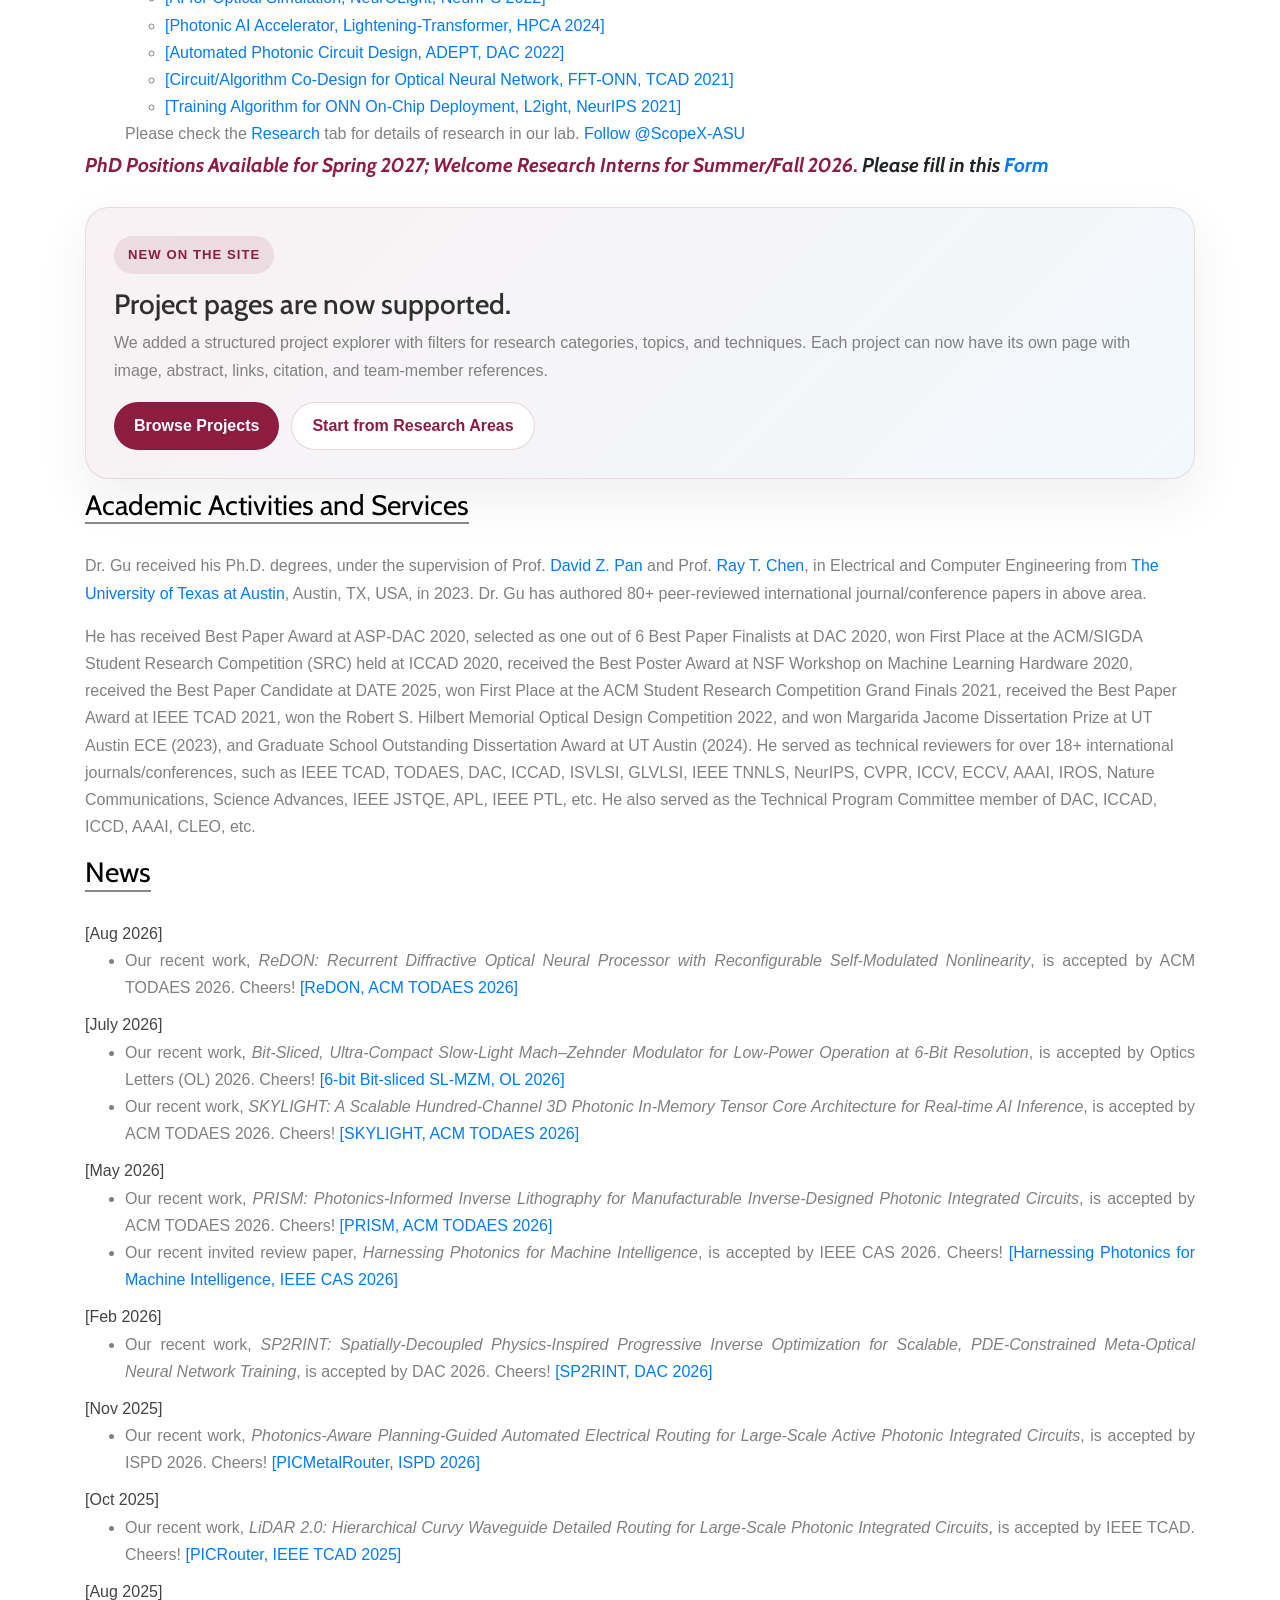
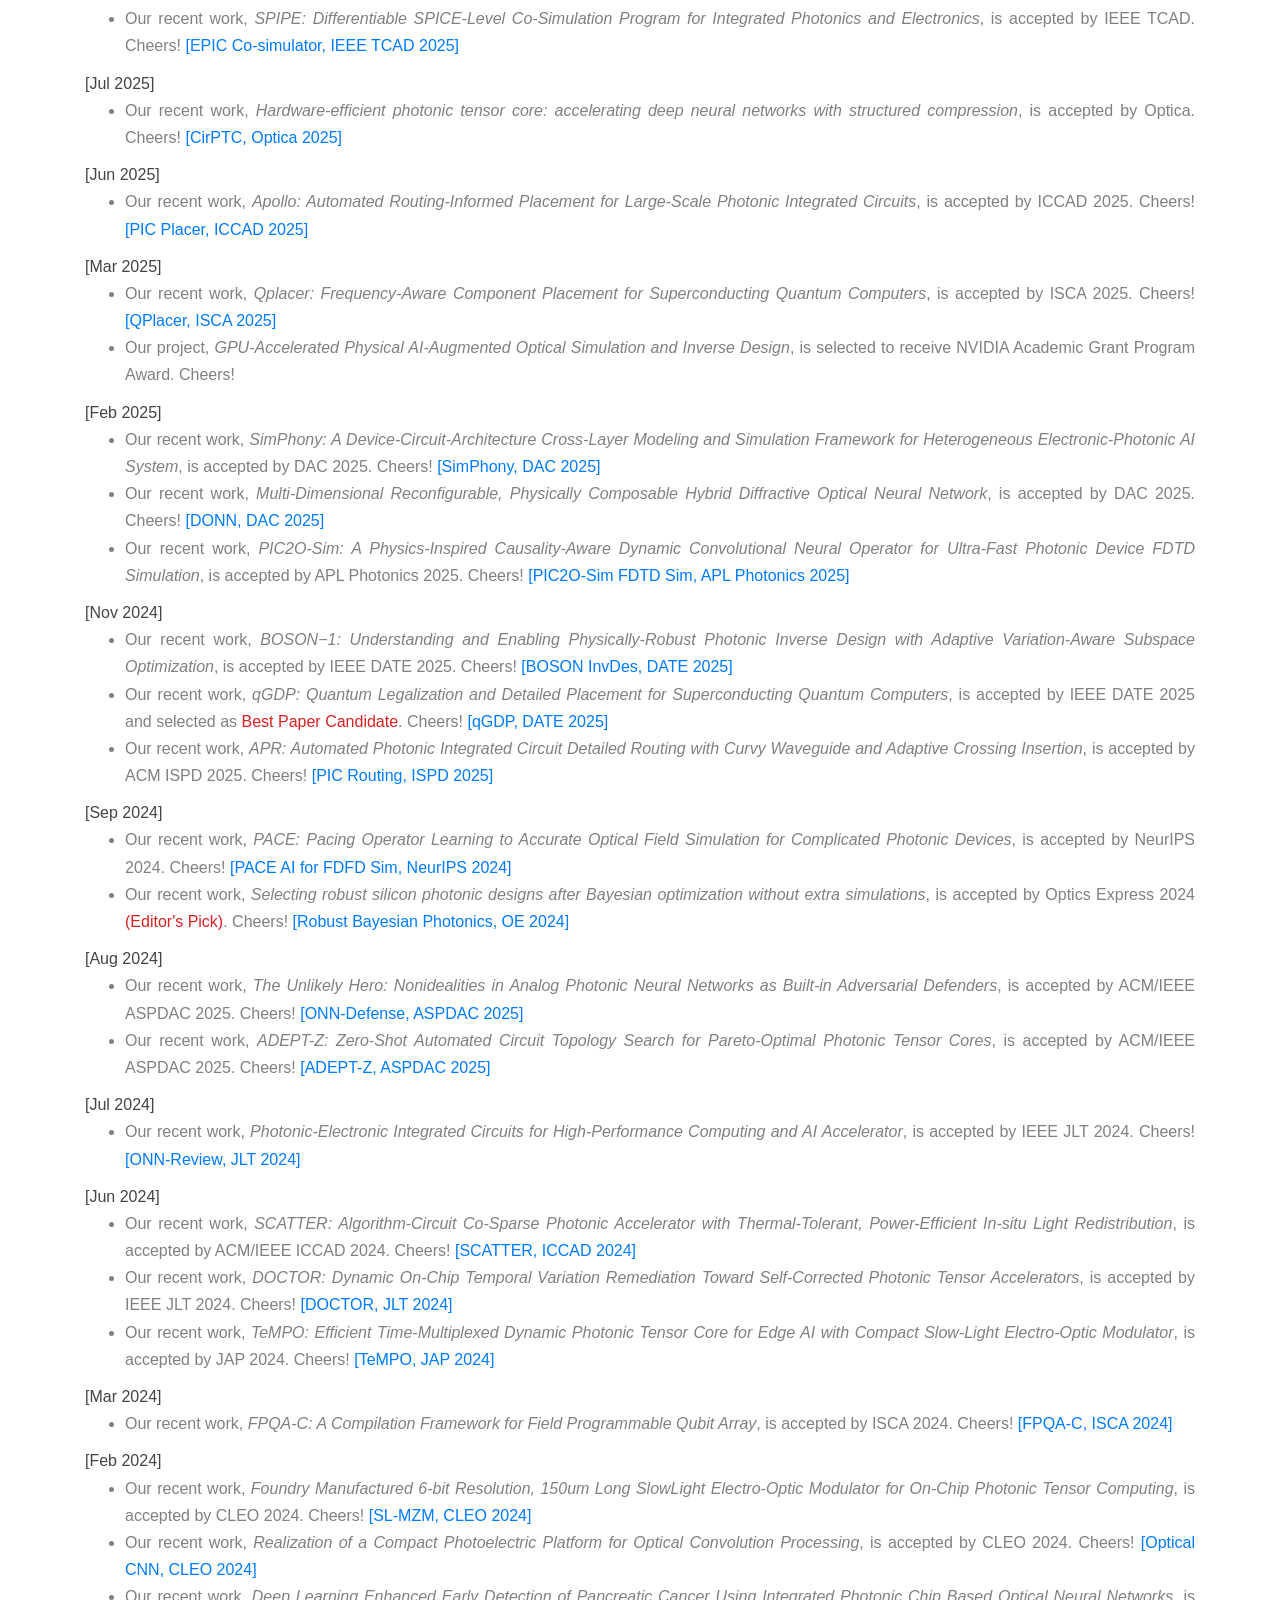
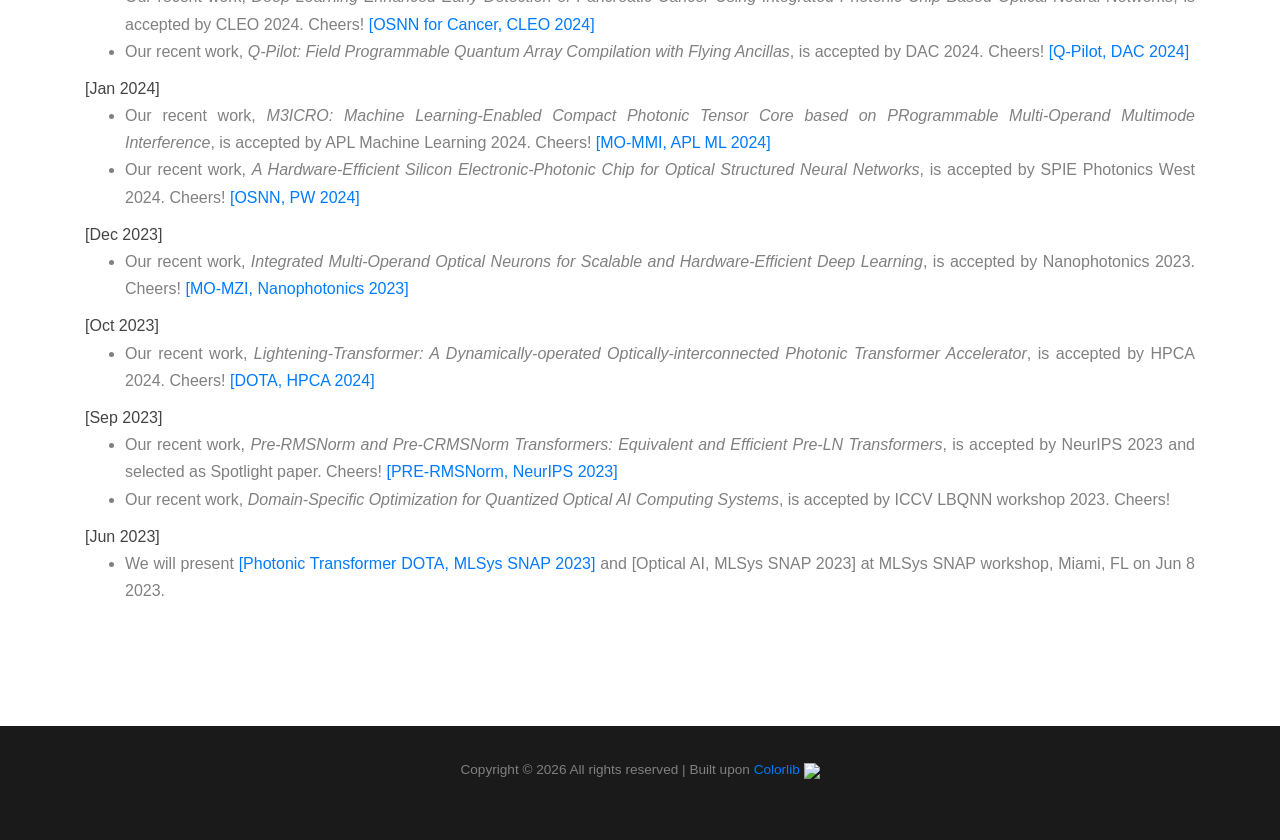
==== commit 36492651: "update redon todaes" ====
--- a/index.html
+++ b/index.html
@@ -277,6 +277,16 @@
                     </div>
                     <div class="trend-entry d-flex">
                         <div class="trend-contents">
+                            <b style="color:rgb(68, 68, 68)">[Aug 2026]</b>
+                            <ul style="margin-bottom:5px">
+                                <li> Our recent work, <i>ReDON: Recurrent Diffractive Optical Neural Processor with Reconfigurable Self-Modulated Nonlinearity</i>, 
+                                    is accepted by ACM TODAES 2026. Cheers!
+                                    <a href="https://arxiv.org/abs/2602.23616">[ReDON, ACM TODAES 2026]</a>
+                                </li>
+                        </div>
+                    </div>
+                    <div class="trend-entry d-flex">
+                        <div class="trend-contents">
                             <b style="color:rgb(68, 68, 68)">[July 2026]</b>
                             <ul style="margin-bottom:5px">
                                 <li> Our recent work, <i>Bit-Sliced, Ultra-Compact Slow-Light Mach–Zehnder Modulator for Low-Power Operation at 6-Bit Resolution</i>, 
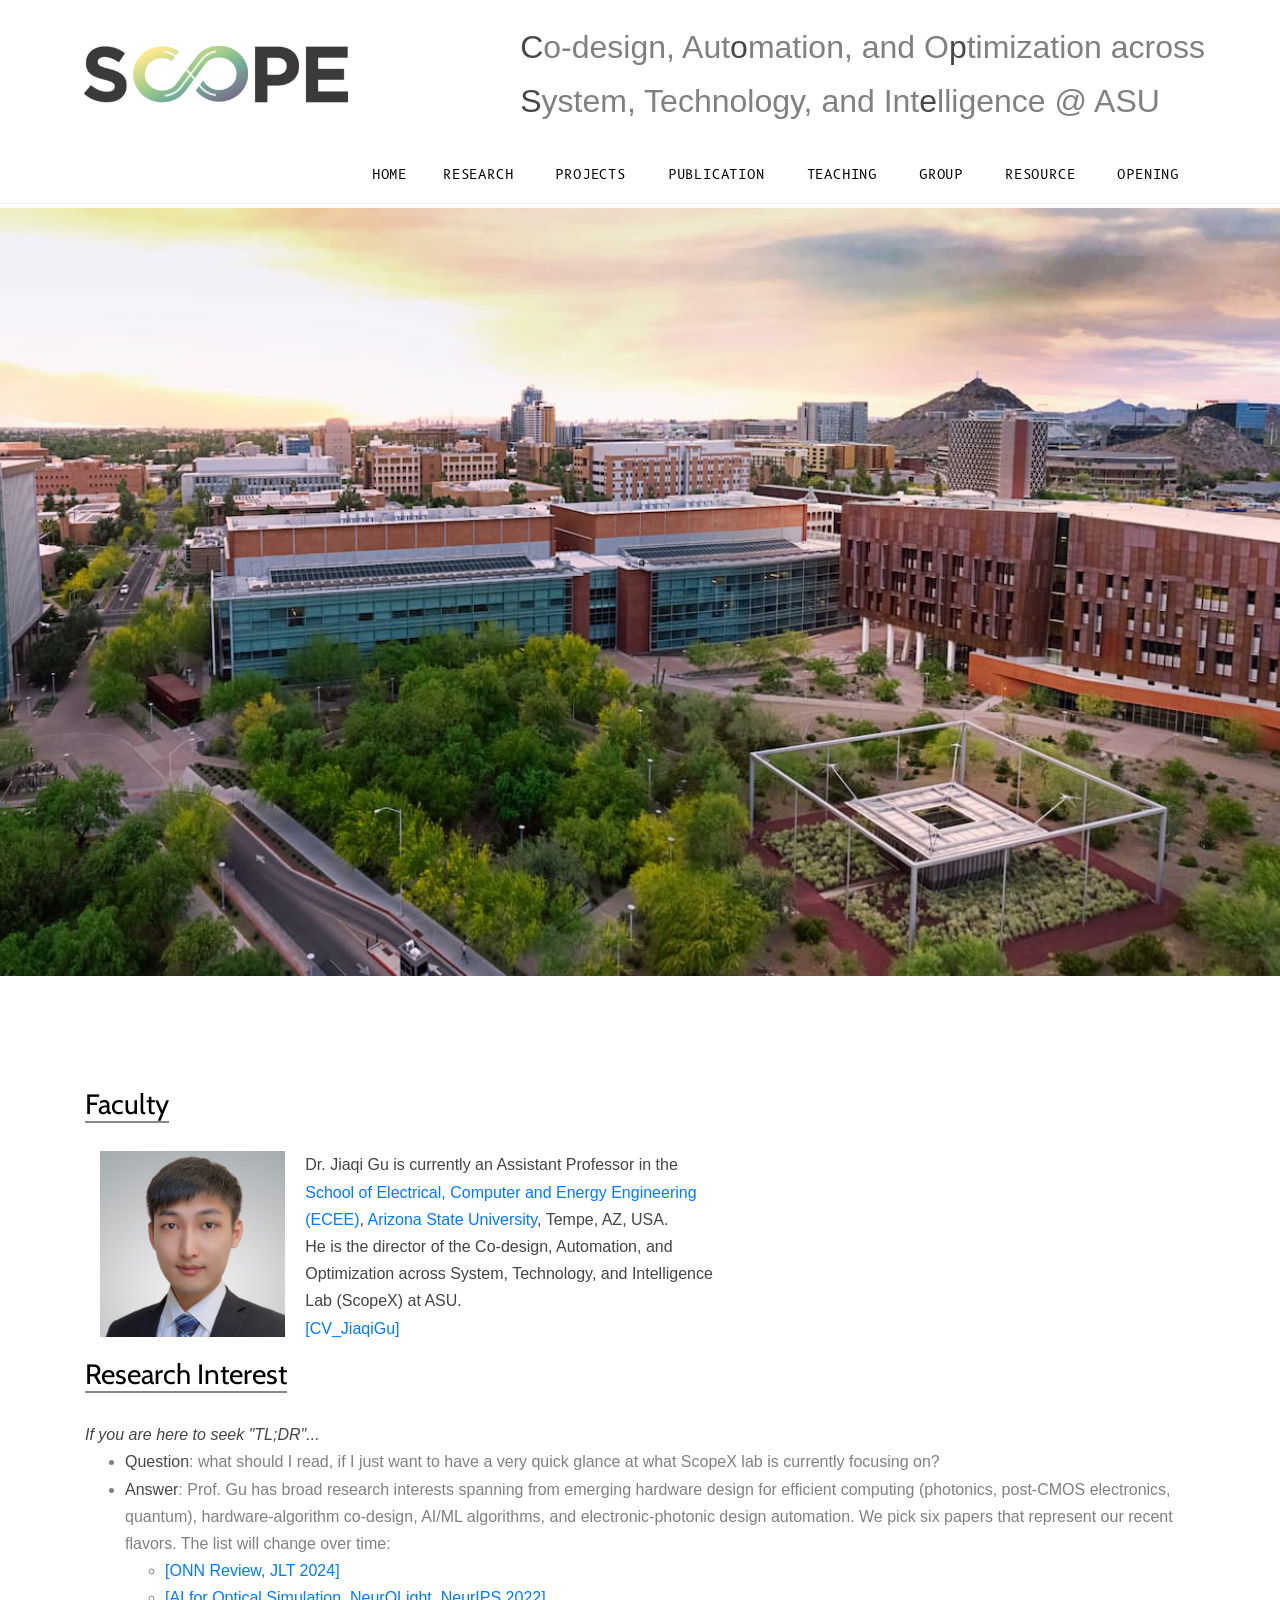
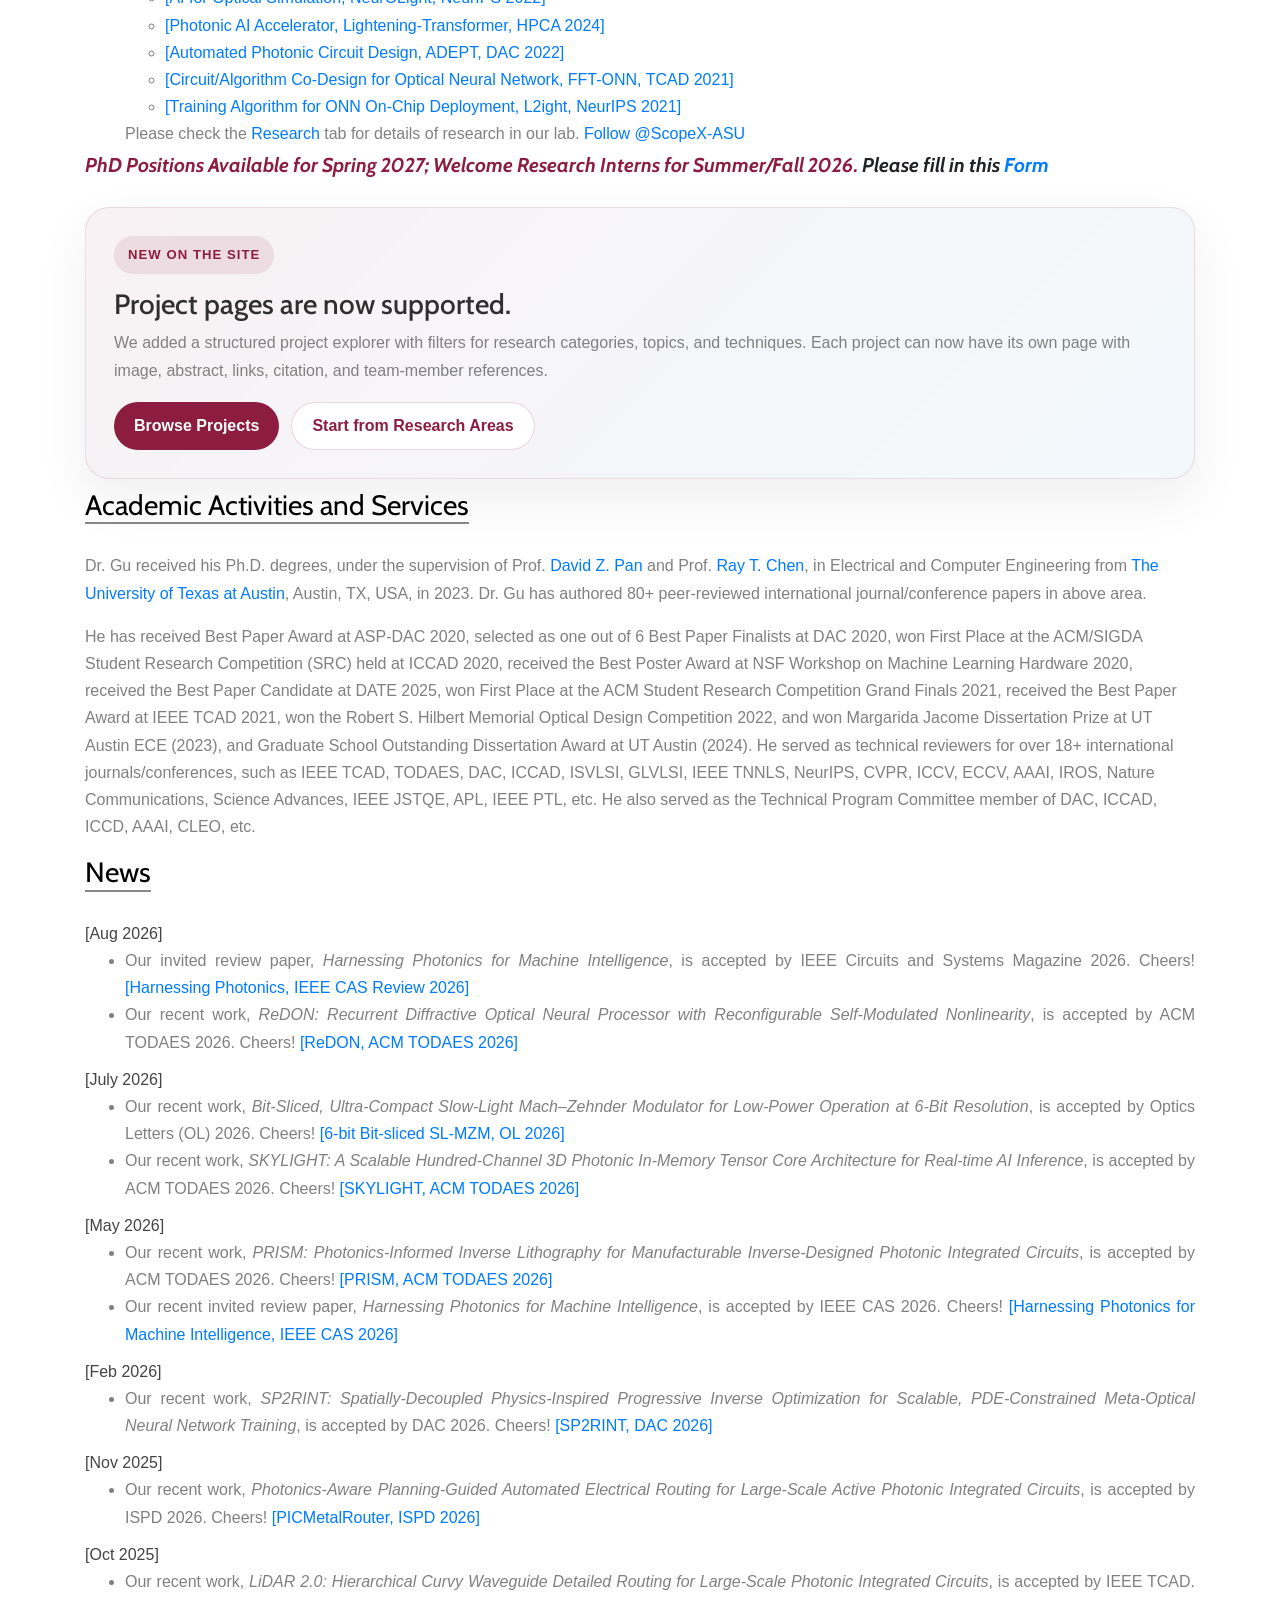
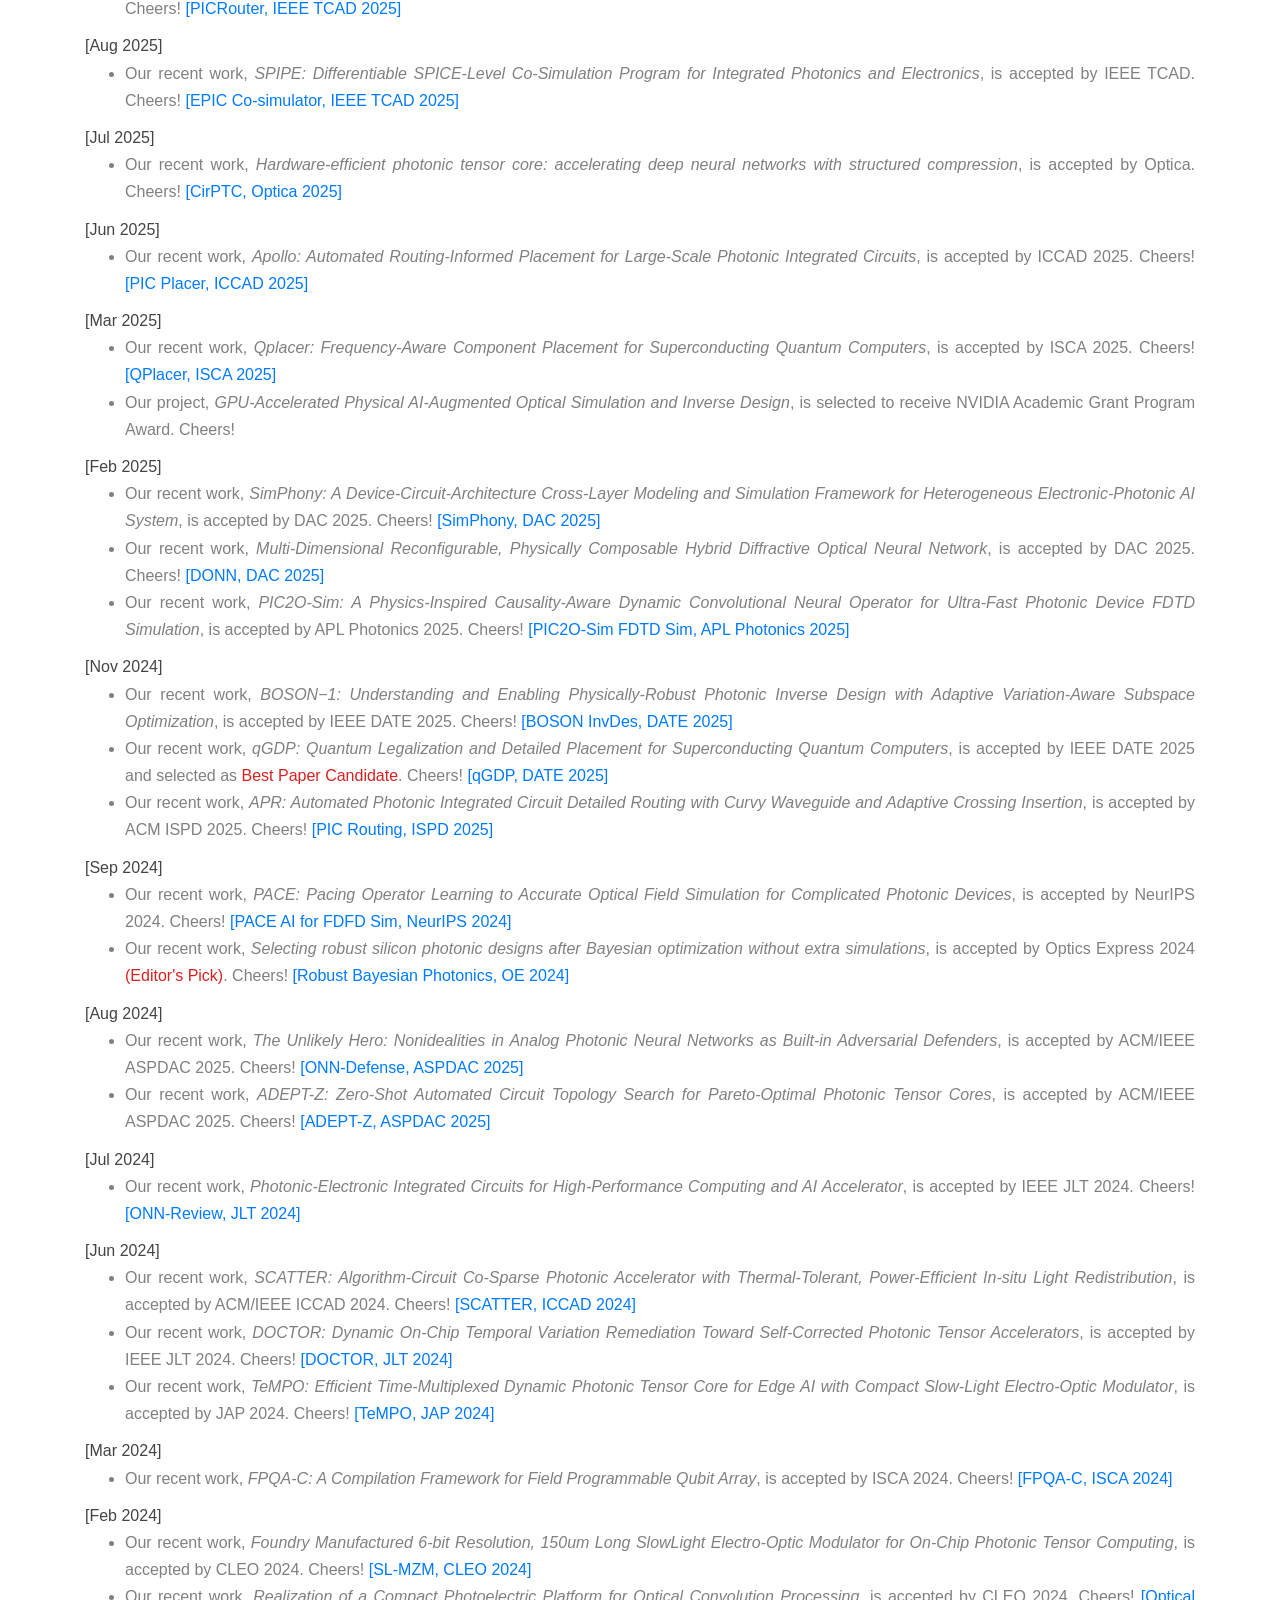
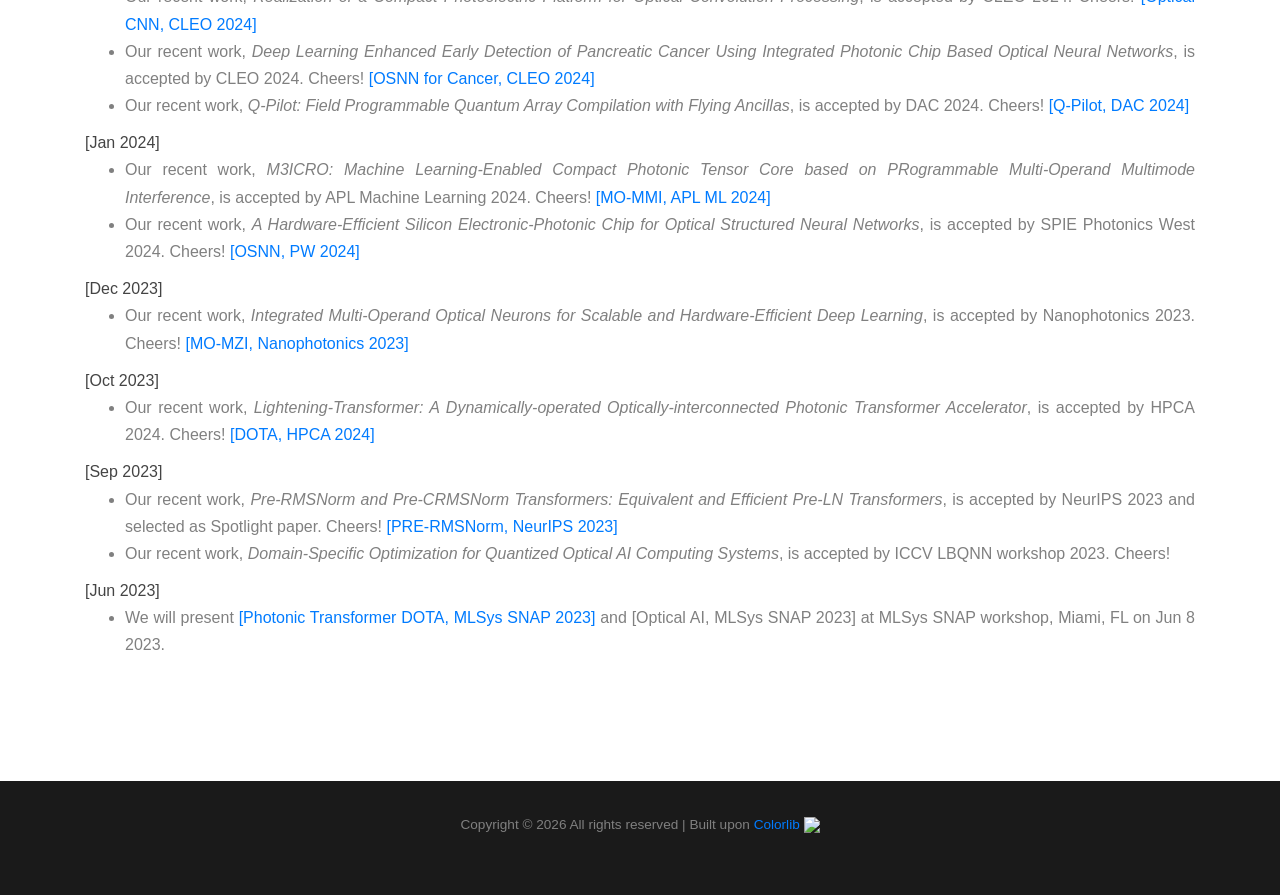
==== commit cafbb8f0: "update ieee cas review" ====
--- a/index.html
+++ b/index.html
@@ -279,6 +279,10 @@
                         <div class="trend-contents">
                             <b style="color:rgb(68, 68, 68)">[Aug 2026]</b>
                             <ul style="margin-bottom:5px">
+                                <li> Our invited review paper, <i>Harnessing Photonics for Machine Intelligence</i>, 
+                                    is accepted by IEEE Circuits and Systems Magazine 2026. Cheers!
+                                    <a href="https://doi.org/10.1109/MCAS.2026.3688606">[Harnessing Photonics, IEEE CAS Review 2026]</a>
+                                </li>
                                 <li> Our recent work, <i>ReDON: Recurrent Diffractive Optical Neural Processor with Reconfigurable Self-Modulated Nonlinearity</i>, 
                                     is accepted by ACM TODAES 2026. Cheers!
                                     <a href="https://arxiv.org/abs/2602.23616">[ReDON, ACM TODAES 2026]</a>
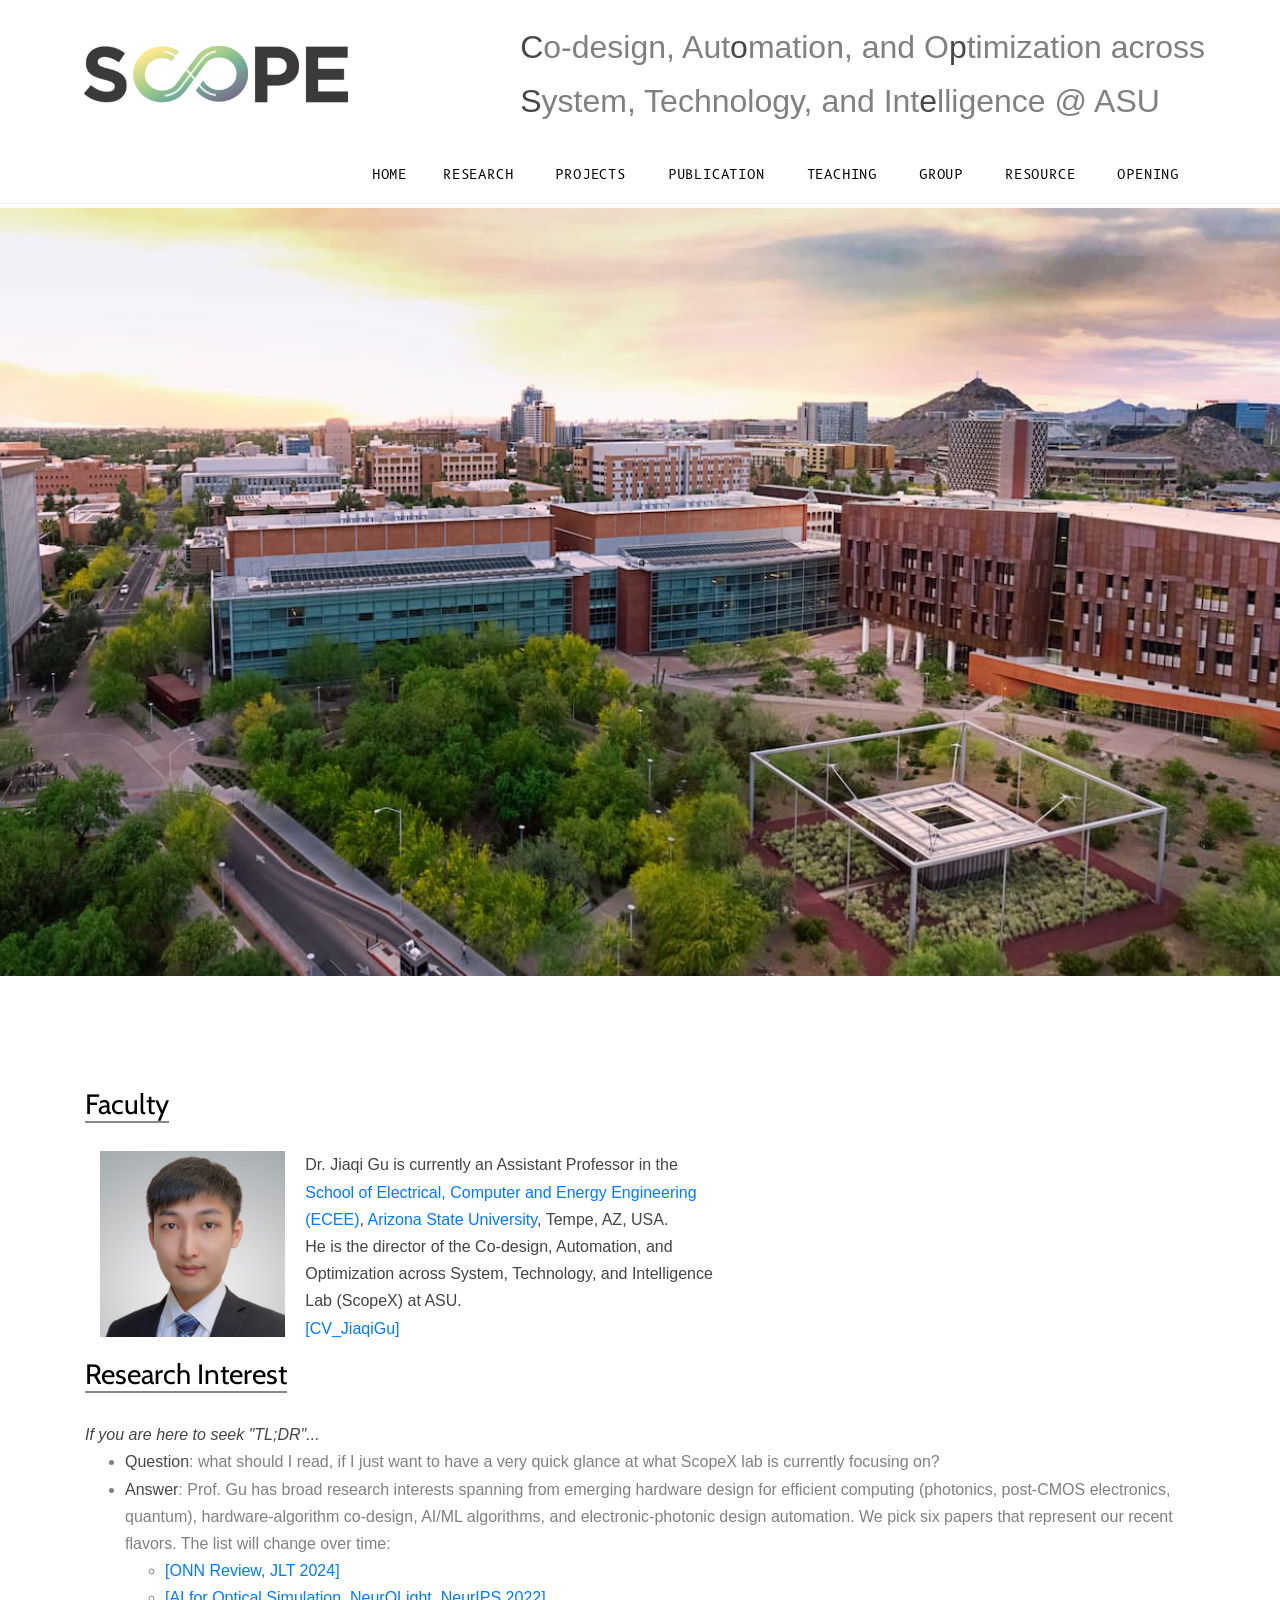
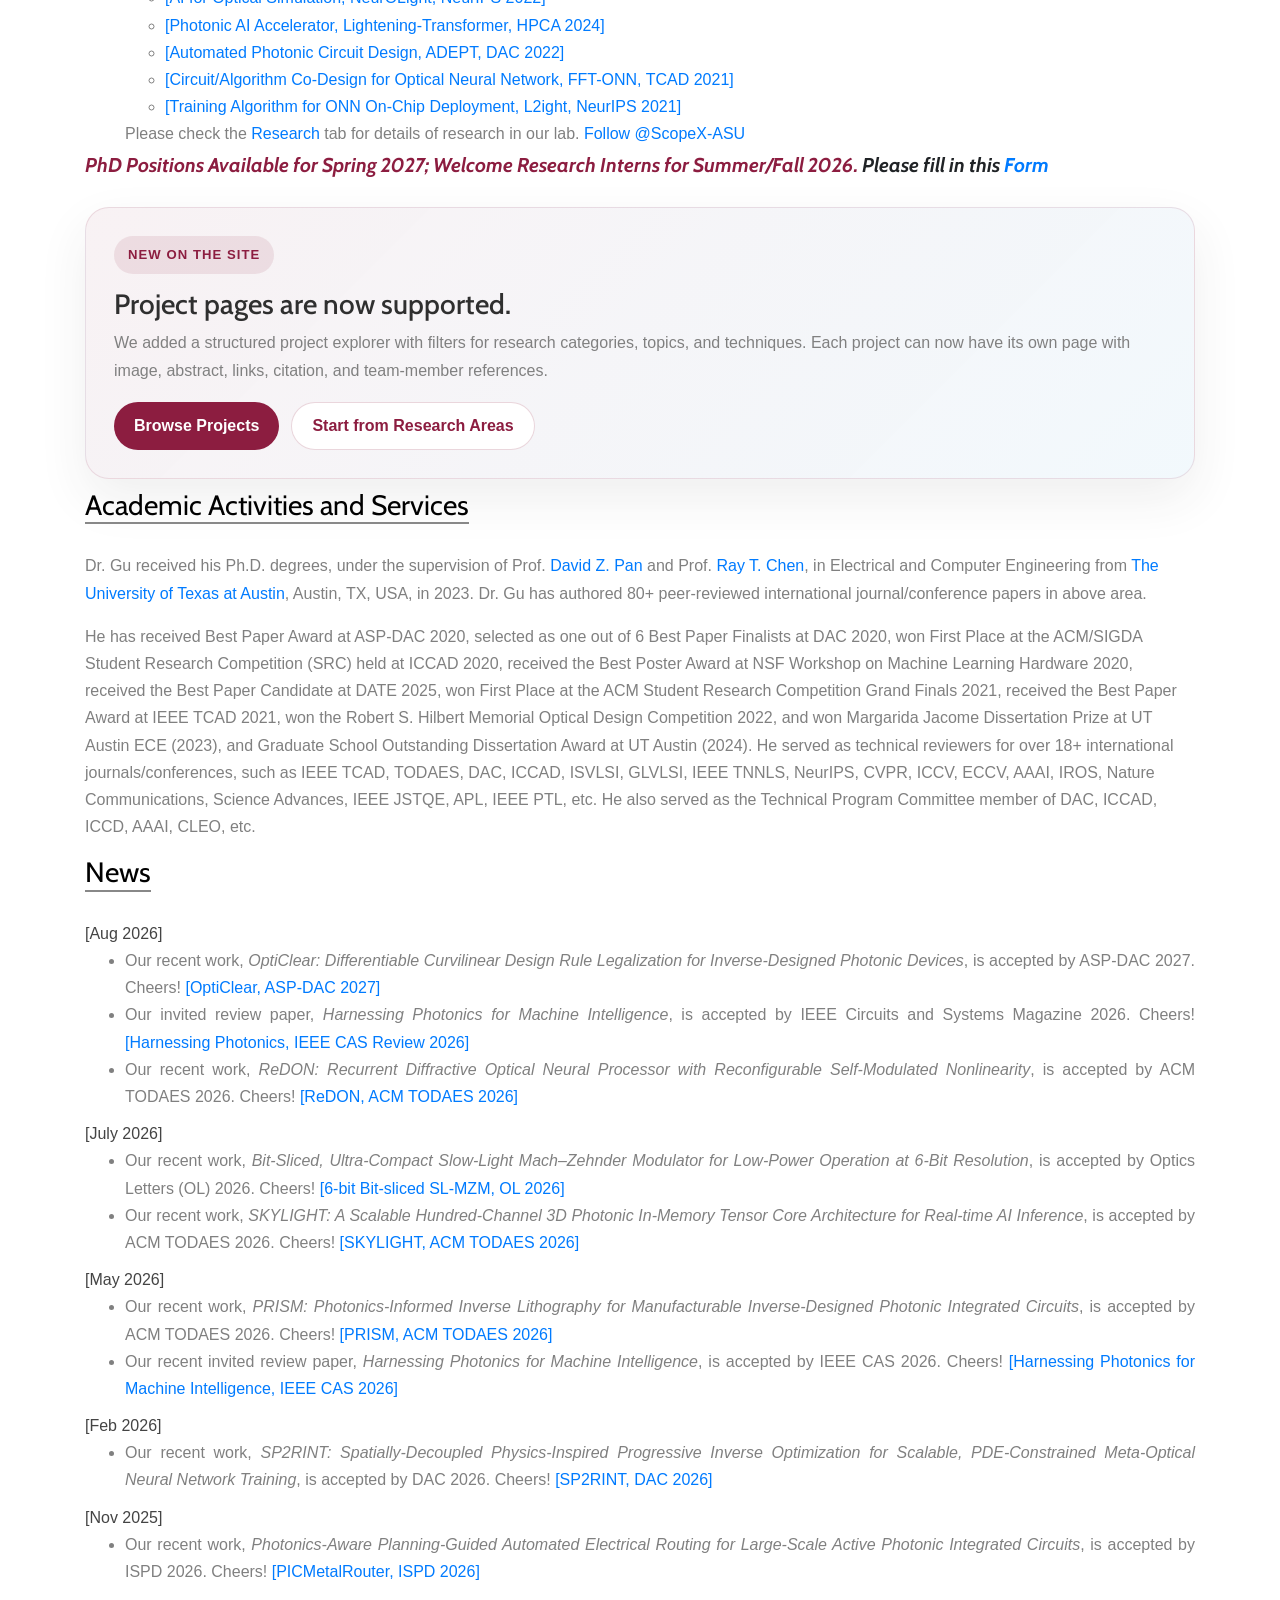
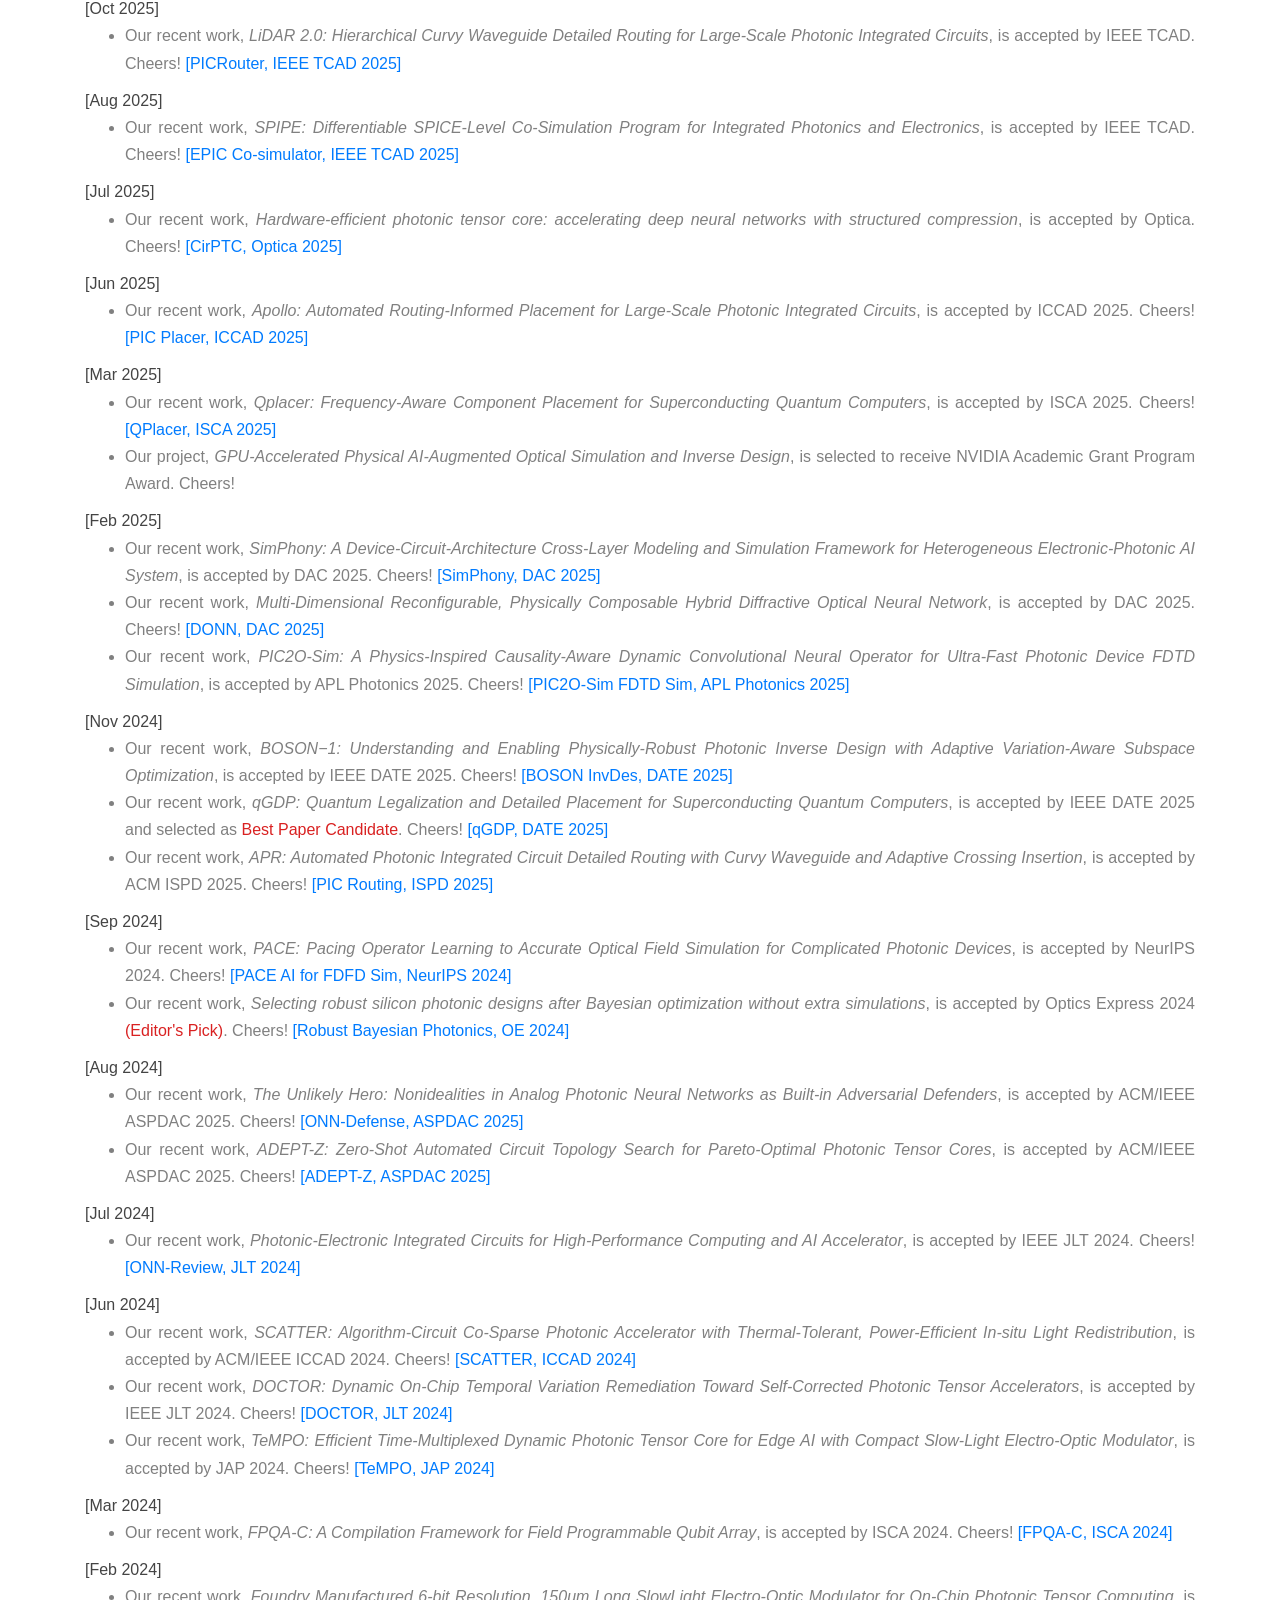
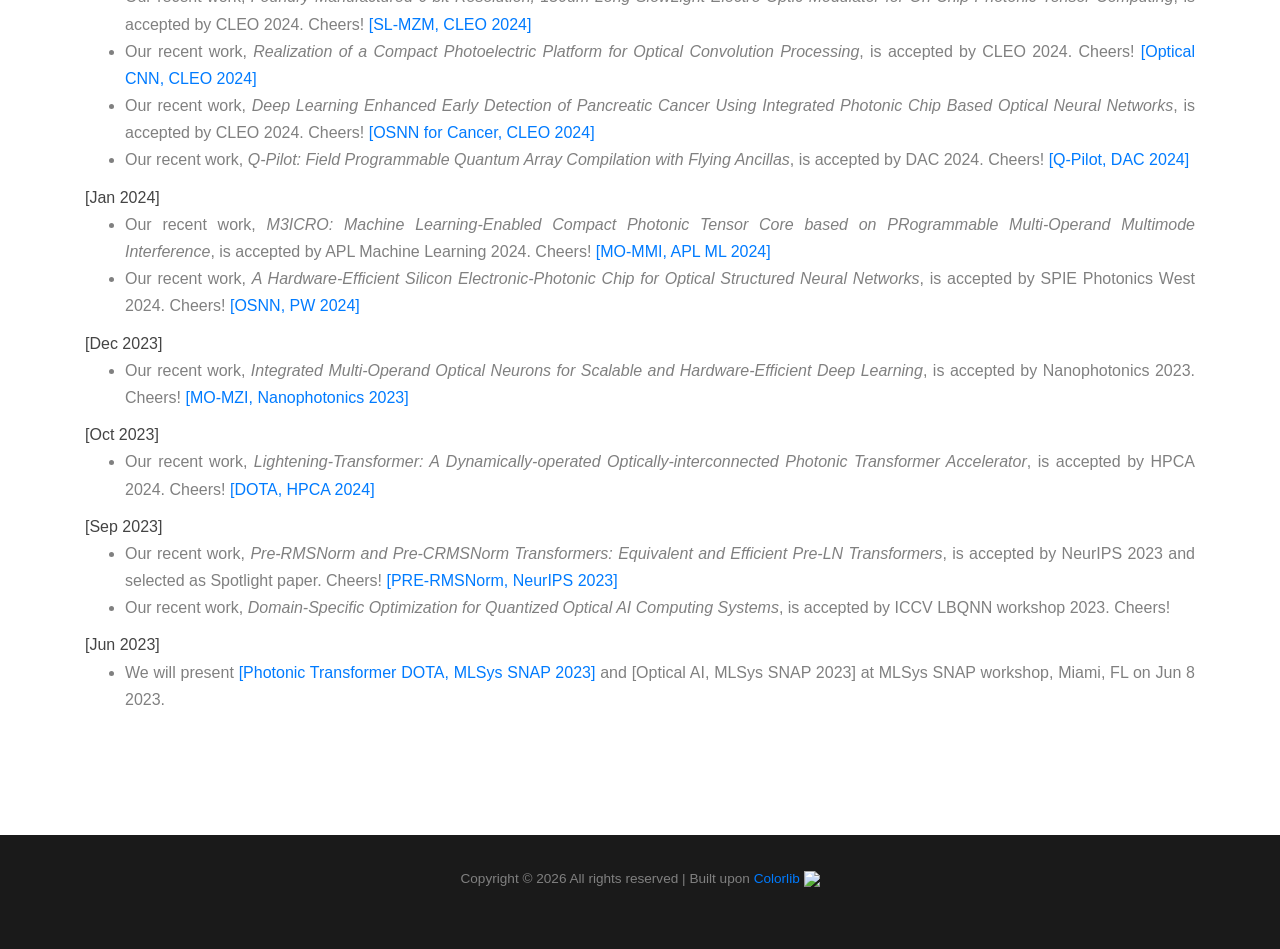
==== commit 3b04fdc2: "update aspdac2027" ====
--- a/index.html
+++ b/index.html
@@ -279,6 +279,10 @@
                         <div class="trend-contents">
                             <b style="color:rgb(68, 68, 68)">[Aug 2026]</b>
                             <ul style="margin-bottom:5px">
+                                <li> Our recent work, <i>OptiClear: Differentiable Curvilinear Design Rule Legalization for Inverse-Designed Photonic Devices</i>, 
+                                    is accepted by ASP-DAC 2027. Cheers!
+                                    <a href="https://arxiv.org/abs/2607.03632v1">[OptiClear, ASP-DAC 2027]</a>
+                                </li>
                                 <li> Our invited review paper, <i>Harnessing Photonics for Machine Intelligence</i>, 
                                     is accepted by IEEE Circuits and Systems Magazine 2026. Cheers!
                                     <a href="https://doi.org/10.1109/MCAS.2026.3688606">[Harnessing Photonics, IEEE CAS Review 2026]</a>
